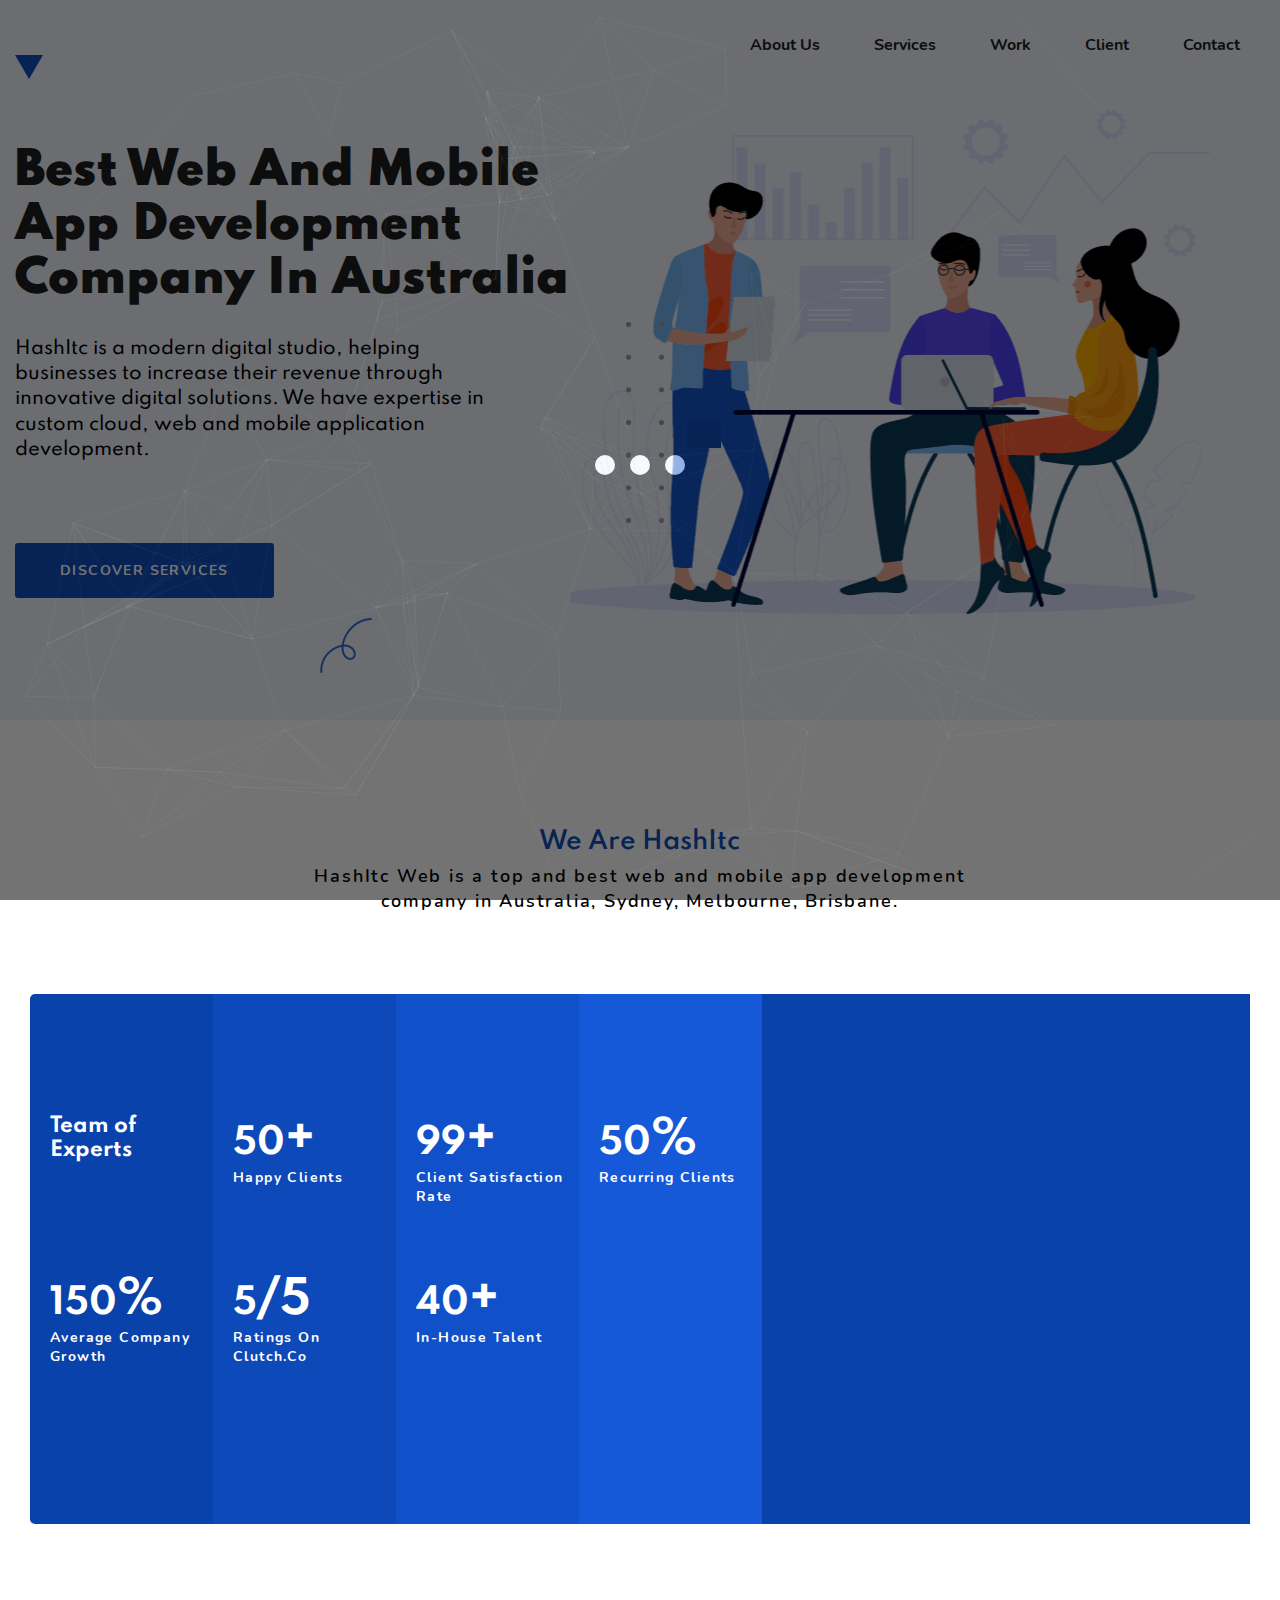
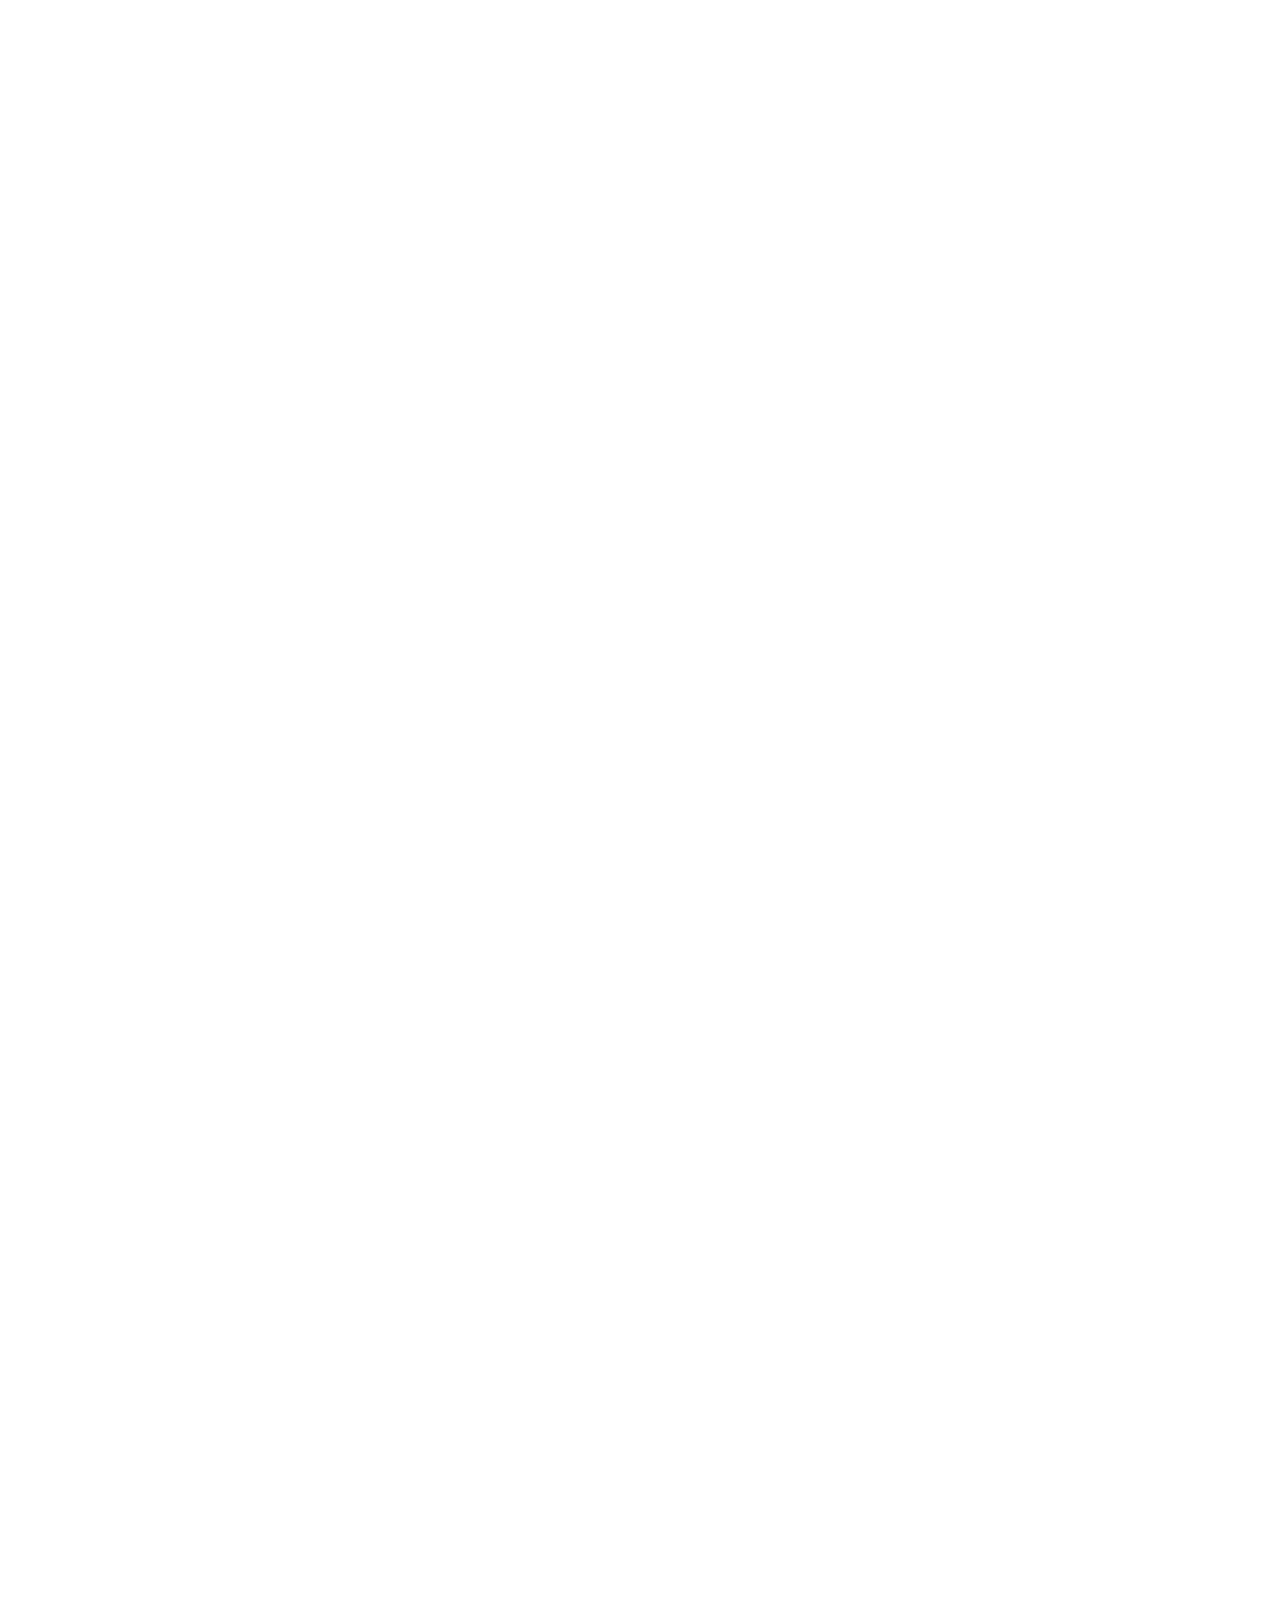
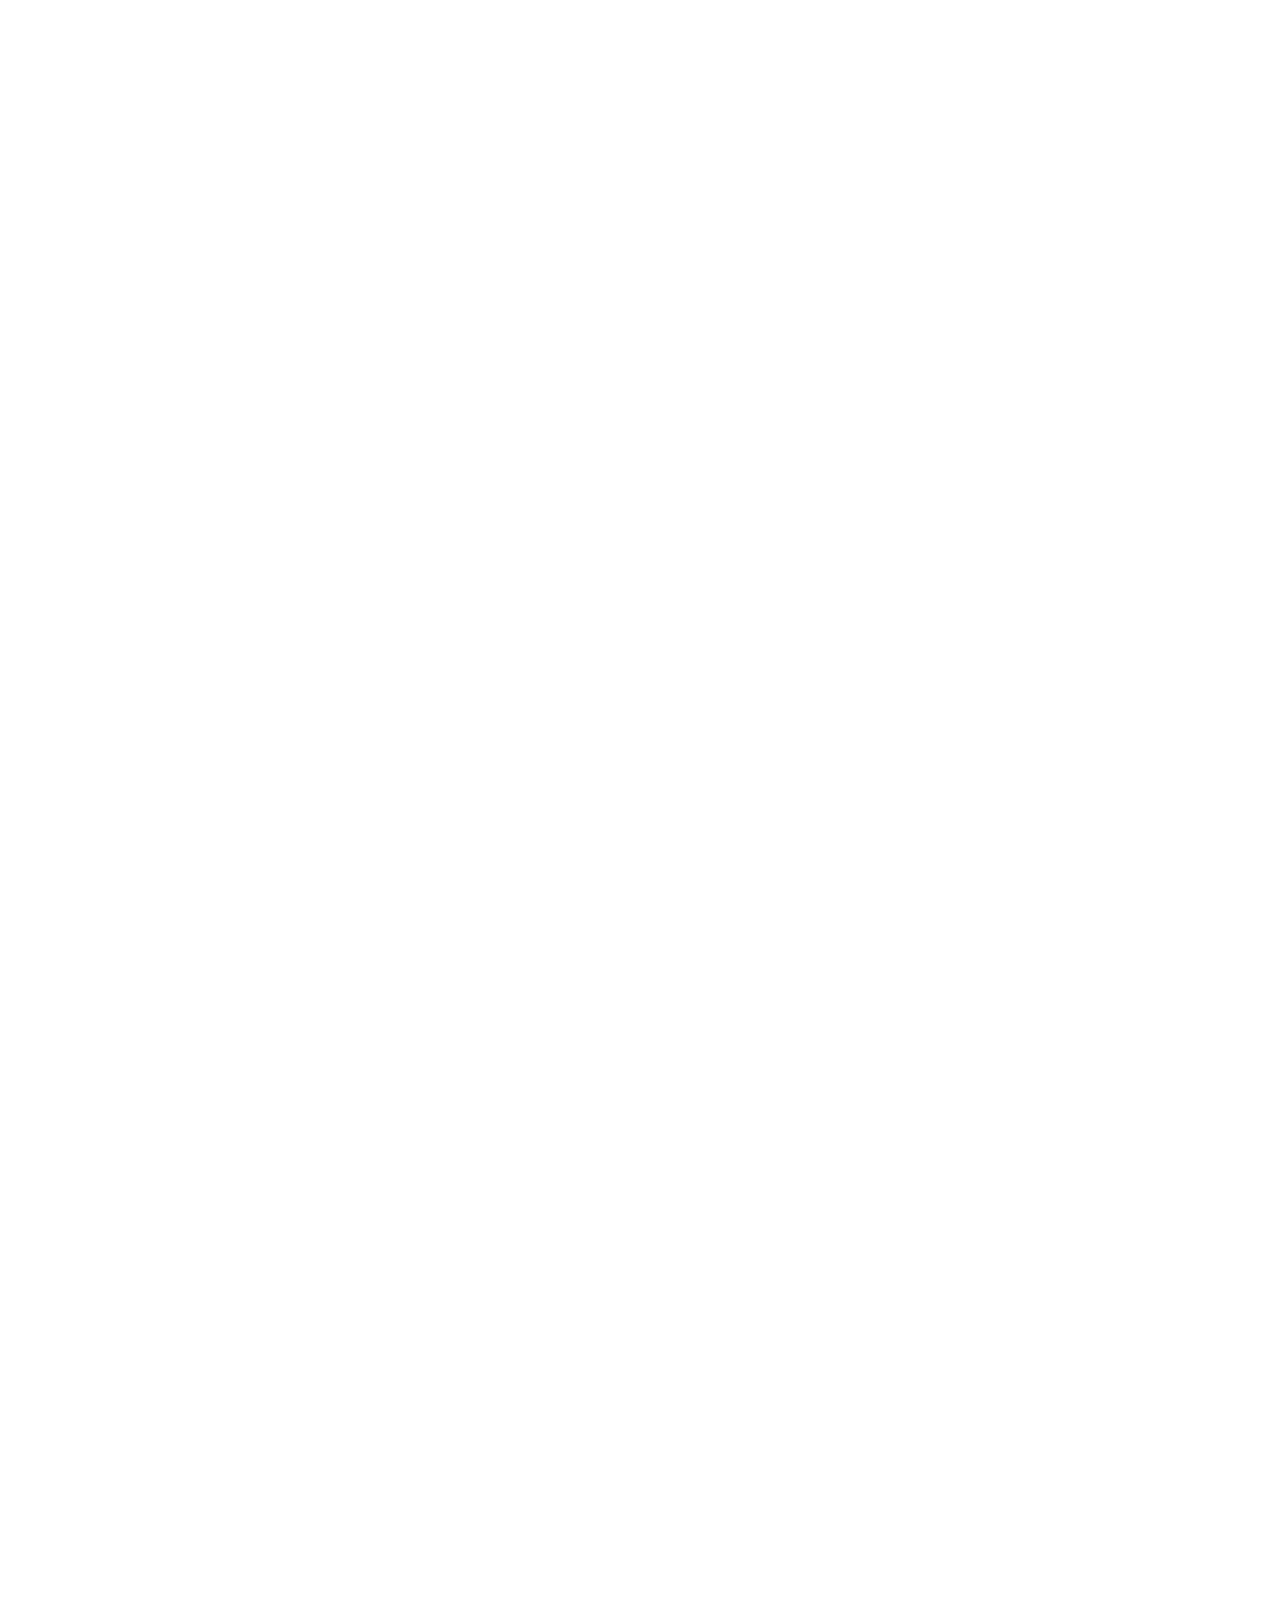
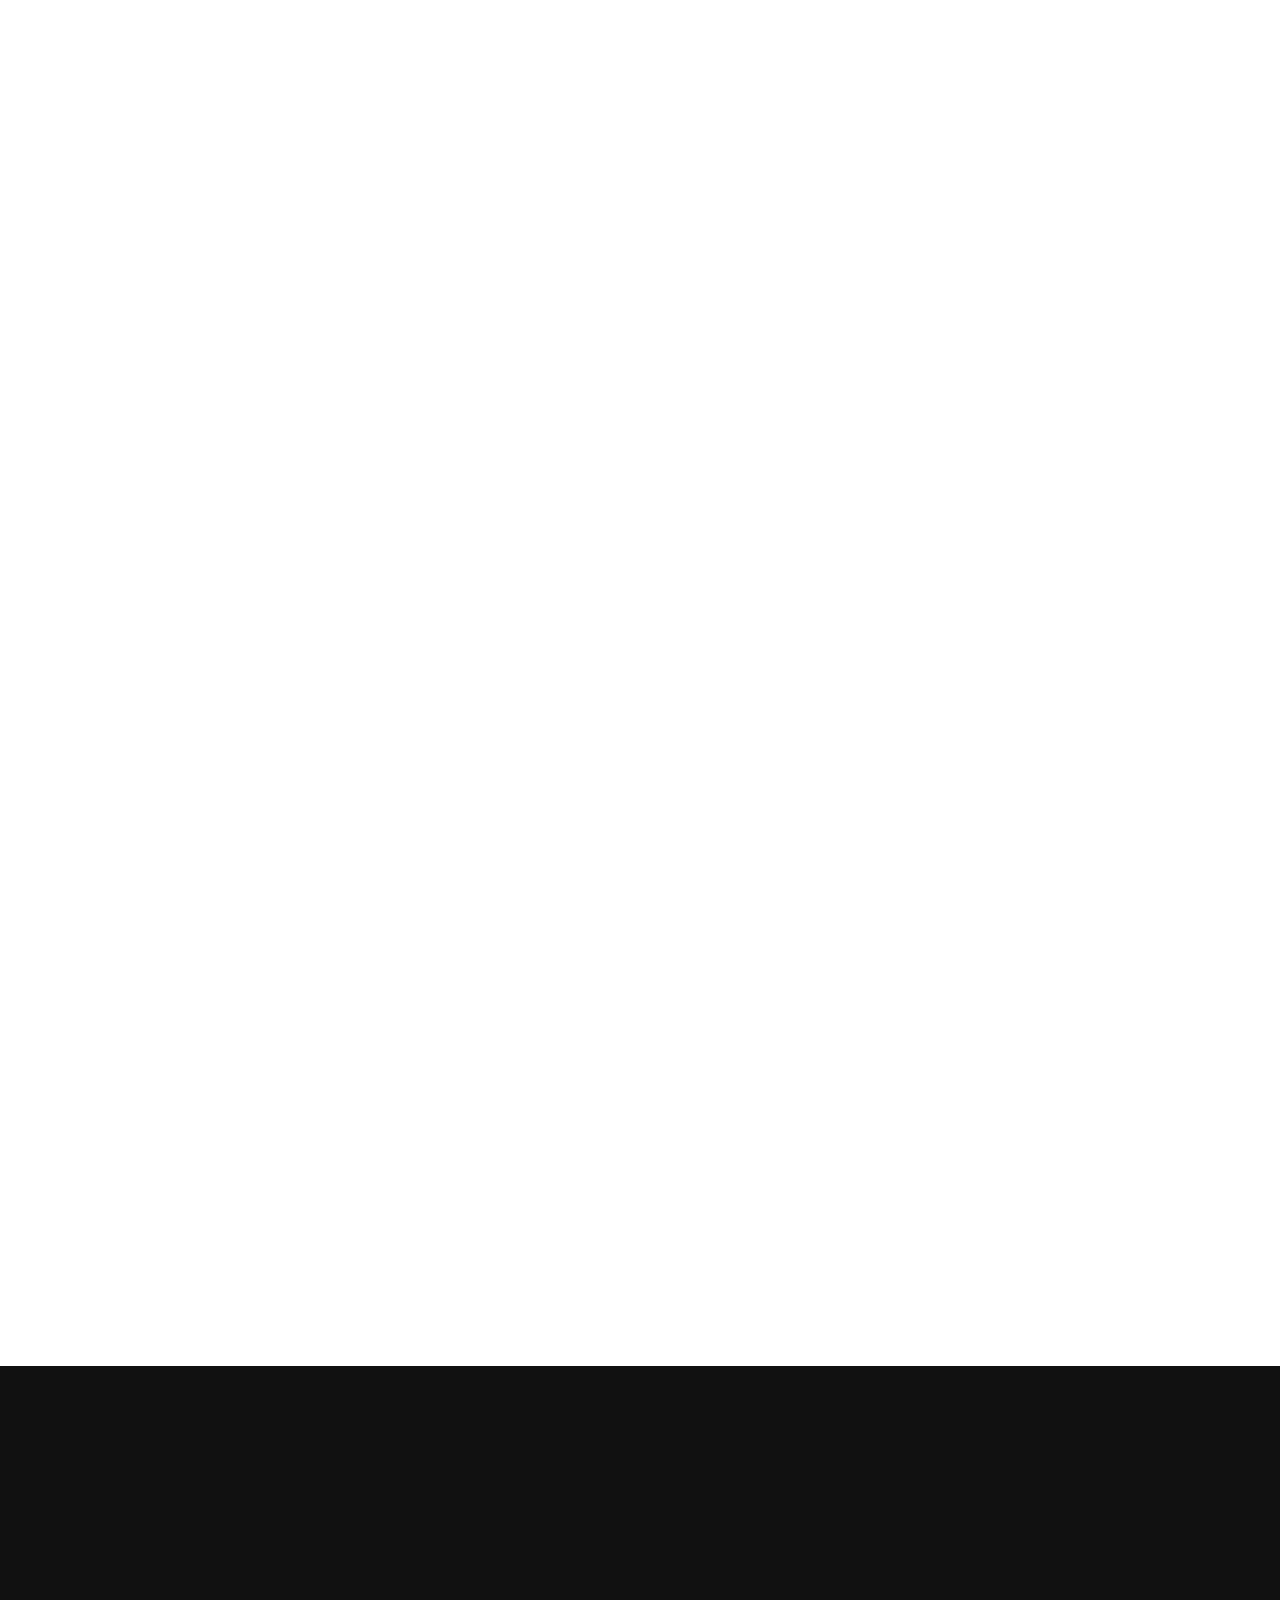
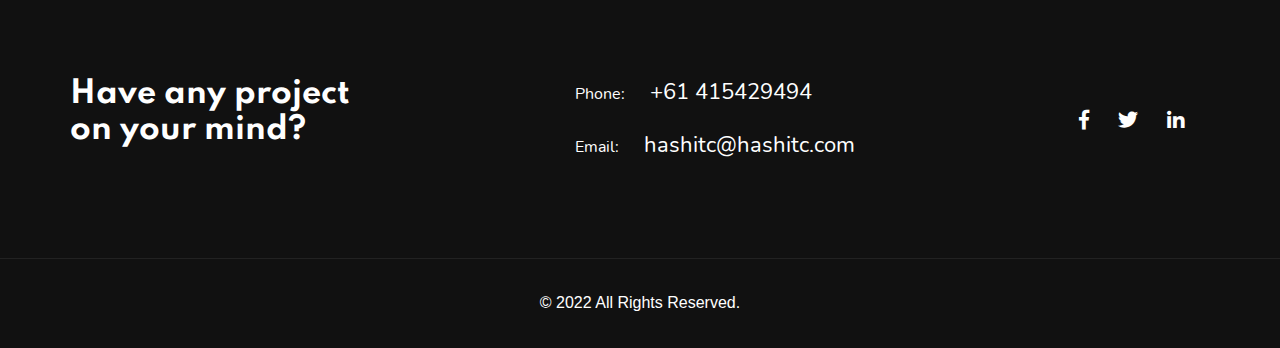
==== index.html @ 4234553f "Initial commit" ====
<!DOCTYPE html>
<html lang="en">
<head>
	<!--====== Required meta tags ======-->
	<meta charset="utf-8" />

	<!-- SEO TAGS -->
	<title>Best Web and Mobile App development company in Australia, Sydney | HashItc Web</title>
	<meta name="title" content="Best Web and Mobile App development company in Australia, Sydney | HashItc Web">
	<meta name="description" content="HashItc Web is a top and best web and mobile app development company in Australia, Sydney, Melbourne, Brisbane. We are an Award-Winning IT Company.">
	<meta name="keywords" content="HashItc Web Australia, Mobile App development company, Website Design Company, Website development company, Top IT Company">
	<meta name="robots" content="index, follow">
	<meta http-equiv="Content-Type" content="text/html; charset=utf-8">
	<meta name="language" content="English">
	<meta name="revisit-after" content="7 days">
	<meta name="author" content="HashItc Web">

	<!-- Open Graph / Facebook -->
	<meta property="og:type" content="website">
	<meta property="og:url" content="https://hashitc.com">
	<meta property="og:title" content="Best Web and Mobile App development company in Australia, Sydney | HashItc Web">
	<meta property="og:description" content="HashItc Web is a top and best web and mobile app development company in Australia, Sydney, Melbourne, Brisbane. We are an Award-Winning IT Company.">
	<meta property="og:image" content="assets/img/OG.png">

	<!-- Twitter -->
	<meta property="twitter:card" content="summary_large_image">
	<meta property="twitter:url" content="https://hashitc.com">
	<meta property="twitter:title" content="Best Web and Mobile App development company in Australia, Sydney | HashItc Web">
	<meta property="twitter:description" content="HashItc Web is a top and best web and mobile app development company in Australia, Sydney, Melbourne, Brisbane. We are an Award-Winning IT Company.">
	<meta property="twitter:image" content="assets/img/OG.png">

	<meta http-equiv="x-ua-compatible" content="ie=edge" />
	<meta name="viewport" content="width=device-width, initial-scale=1, shrink-to-fit=no" />
	<!--====== Favicon Icon ======-->
	<link rel="shortcut icon" href="assets/img/icon/favicon.ico" type="img/png" />
	<!--====== Animate Css ======-->
	<link rel="stylesheet" href="assets/css/animate.min.css">
	<!--====== Bootstrap css ======-->
	<link rel="stylesheet" href="assets/css/bootstrap.min.css" />
	<!--====== Fontawesome css ======-->
	<link rel="stylesheet" href="assets/css/font-awesome.min.css" />
	<!--====== Magnific Popup css ======-->
	<link rel="stylesheet" href="assets/css/magnific-popup.css" />
	<!--====== Owl Carousel css ======-->
	<link rel="stylesheet" href="assets/css/slick.css" />
	<!--====== Mean Menu ======-->
	<link rel="stylesheet" href="assets/css/meanmenu.min.css" />
	<!--====== Default css ======-->
	<link rel="stylesheet" href="assets/css/default.css" />
	<!--====== Fonts css ======-->
	<link rel="stylesheet" href="assets/css/fonts.css" />
	<!--====== Style css ======-->
	<link rel="stylesheet" href="assets/css/style.min.css" />
	<!--====== Custom css ======-->
	<link rel="stylesheet" href="assets/css/custom.css" />
	<meta name="google-site-verification" content="EUgVhhqijNPpJ3GLpYx6nsoYJxB0Mmkgmfs1l6WHpbk" />
	<!-- Google Tag Manager -->
	<script>(function(w,d,s,l,i){w[l]=w[l]||[];w[l].push({'gtm.start':
	new Date().getTime(),event:'gtm.js'});var f=d.getElementsByTagName(s)[0],
	j=d.createElement(s),dl=l!='dataLayer'?'&l='+l:'';j.async=true;j.src=
	'https://www.googletagmanager.com/gtm.js?id='+i+dl;f.parentNode.insertBefore(j,f);
	})(window,document,'script','dataLayer','GTM-M4C2LXP');</script>
	<!-- End Google Tag Manager -->
</head>
<body>
	<!--====== PRELOADER ======-->
		<div class="loaderOne">
			<div>
				<ul>
					<!-- <li><img src="assets/img/Logo.png" alt=""></li> -->
					<!-- <li>G</li>
					<li>R</li>
					<li>O</li>
					<li>O</li>
					<li>V</li>
					<li>Y</li> -->
					<div class="dot">
						<div class="loading">
							<span class="loading__pill"></span>
							<span class="loading__pill"></span>
							<span class="loading__pill"></span>
						</div>
					</div>
				</ul>
			</div>
			<canvas id="canvasID"></canvas>
		</div>
	<!-- Google Tag Manager (noscript) -->
	<noscript><iframe src="https://www.googletagmanager.com/ns.html?id=GTM-M4C2LXP"
	height="0" width="0" style="display:none;visibility:hidden"></iframe></noscript>
	<!-- End Google Tag Manager (noscript) -->
	<!--====== HEADER PART START ======-->
	<header class="haeder-absolute">
		<div class="container-fluid container-extra">
			<div class="row">
				<div class="col-12">
					<nav class="nav align-items-center justify-content-between">
						<div class="logo">
							<!-- <a href="#home"><img src="assets/img/HashItcApps.png" alt="Cantus"></a> -->
						</div>
						<div class="main-mneu">
							<ul>
								<li><a href="#home"></a></li>
								<li><a href="#about">About Us</a></li>
								<li><a href="#service">Services</a></li>
								<li><a href="#portfolio">Work</a></li>
								<!-- <li><a href="#team">Team</a></li> -->
								<li><a href="#Client">Client</a></li>	
								<li><a href="#contact">Contact</a></li>
							</ul>
						</div>
					</nav>
				</div>
				<div class="col-12">
					<div class="mobilemenu"></div>
				</div>
			</div>
		</div>
	</header>

	<!--====== HEADER PART END ======-->
	<!--====== BANNER SECTION START ======-->
	<section class="banner-section" id="home">
		<div class="container-fluid container-extra">
			<div class="row">
				<div class="col-lg-6 col-md-8">
					<div class="banner-text pt-30">
						<h1 class="wow slideInLeft" data-wow-delay=".4s">Best Web and Mobile App development company in Australia</h1>
						<span class="banner-promo wow slideInLeft" data-wow-delay=".3s">HashItc is a modern digital studio, helping businesses to increase their revenue through innovative digital solutions. We have expertise in custom cloud, web and mobile application development.</span>
						<a href="#service" class="banner-btn common-btn blue wow fadeInUp" data-wow-delay=".5s">Discover Services</a>
					</div>
				</div>
			</div>
		</div>
		<div class="banner-img" style="background-image: url(assets/img/Img_05.png);"></div>
	</section>
	<!--====== BANNER SECTION END ======-->

	<!--====== ABOUT SECTION START ======-->
	<section class="about-section pt-110" id="about">
		
		<div class="col-lg-8 col-md-8 offset-md-2 clearfix col-sm-12 text-center">
			<div class="section-title mb-50 wow fadeInRight" data-wow-delay=".5s">
				<h2 class="AboutTextSub blue">We are HashItc</h2>
				<p class="title-tag">HashItc Web is a top and best web and mobile app development company in Australia, Sydney, Melbourne, Brisbane.
				</p>
			</div>
		</div>

		<div class="BringDataMain">
            <div class="bringBg">
              <div class="rightBring">

                <!-- <div class="videoBring">
                    <img src="assets/img/MilestonesImg.png" alt="video" class="videosnap">
                    <a href="#" class="videoPlay">
                      <img src="assets/img/play.png" alt="play">
                    </a>
                </div> -->
			

                <div class="box-blue" data-match-height="groupName">
                  <div class="bringDetails">
                    <h4 class="counter-num" style="color: white;">Team of Experts</h4>
                  </div>

                  <div class="bringDetails">
					<h2 class="counter-num"><span class="counter">150</span>%</h2>
                    <span>Average Company Growth</span>
                  </div>
                </div>

                <div class="box-blue" style="background-color: #0D49B9;" data-match-height="groupName">
                  <div class="bringDetails">
					<h2 class="counter-num"><span class="counter">50</span>+</h2>
                    <span>Happy Clients &nbsp;&nbsp;</span>
                  </div>

                  <div class="bringDetails">
                  	<h2 class="counter-num"><span class="counter">5</span>/5</h2>
                    <span>Ratings On Clutch.Co</span>
                  </div>
                </div>

                <div class="box-blue" style="background-color: #1050C8;" data-match-height="groupName">
                  <div class="bringDetails">
					<h2 class="counter-num"><span class="counter">99</span>+</h2>
                    <span>Client Satisfaction Rate</span>
                  </div>

                  <div class="bringDetails">
					<h2 class="counter-num"><span class="counter">40</span>+</h2>
                    <span>In-House Talent</span>
                  </div>
                </div>

                <div class="box-blue" style="background-color: #1559D8;" data-match-height="groupName">
                  <div class="bringDetails">
					<h2 class="counter-num"><span class="counter">50</span>%</h2>
                    <span>Recurring Clients</span>
                  </div>

                </div>
                
              </div>
              <div class="leftBring">
                <div class="lifeHashItc">
                  <!-- <h2>We are Groovy</h2> -->
                  <!-- <p>Groovy is a modern digital studio, helping businesses to increase their revenue through innovative digital solutions. We have expertise in custom cloud, web and mobile application development.
				</p> -->
                    
                      <!-- <div class="project-explore ReadMore text-left pt-50">
						<a href="#service" class="custom-btn-white common-btn blue wow fadeInUp" data-wow-delay=".5s">What we do</a>
                      </div> -->

						<div class="about-text">
							<ul class="about-list">
								<li class="wow fadeInUp" data-wow-delay=".7s"  data-match-height-li="groupNameLi">
									<div class="list-desc">
										<h4>1. Plan the work and work the plan</h4>
										<p>Failing To Plan Is Planning To Fail. Proper Planning And Preparation Is Key To a Successful Product</p>
									</div>
								</li>
								<li class="wow fadeInUp" data-wow-delay=".9s"  data-match-height-li="groupNameLi">
									<div class="list-desc">
										<h4>3. Everything is possible</h4>
										<p>Everything Is Possible, The Impossible Just Takes Longer. Dream - Believe - Work Hard - Achieve</p>
									</div>
								</li>
		
								<li class="wow fadeInUp" data-wow-delay=".7s"  data-match-height-li="groupNameLi">
									<div class="list-desc">
										<h4>5. Pleasure Puts Perfection</h4>
										<p>Pleasure In The Job Puts Perfection In The Work, That’s Why We Do The Web.</p>
									</div>
								</li>
							</ul>
		
							<ul class="about-list">
								
								<li class="wow fadeInUp" data-wow-delay=".9s"  data-match-height-li="groupNameLi">
									<div class="list-desc">
										<h4>2. Every Project is Special</h4>
										<p>For Us, Every Project Is Special. We Give Our 100% To Every Small And Big Projects That Come To Us.</p>
									</div>
								</li>
								<li class="wow fadeInUp" data-wow-delay=".9s"  data-match-height-li="groupNameLi">
									<div class="list-desc">
										<h4>4. We work with you</h4>
										<p>We Don’t Work For You, We Work With You. Working Together Is Key To Success.</p>
									</div>
								</li>
								<li class="wow fadeInUp" data-wow-delay=".9s"  data-match-height-li="groupNameLi">
									<div class="list-desc">
										<h4>6. Keep Communicating with Clients</h4>
										<p>Projects Can’t Be Successful Without a Proper Amount Of Communication.</p>
									</div>
								</li>
							</ul>
		
						</div>
			

                </div>
			
                <div class="box-blue" style="background-color: #1E62E2;" data-match-height="groupName"></div>
                <div class="box-blue" style="background-color: #266AEC;" data-match-height="groupName"></div>
                <div class="box-blue" style="background-color: #3175F8;" data-match-height="groupName"></div>

              </div>
            </div>
          </div>
		
	</section>
	<!--====== ABOUT SECTION END ======-->

		<!--====== SERVICE SECTION START ======-->
		<section class="service-section  pt-120 pb-80" id="service">
			<div class="container">
				<div class="section-title mb-100 wow fadeInLeft text-center" data-wow-delay=".3s">
					<h2 class="AboutTextSub blue"> Our Expertise</h2>
					<p class="title-tag"> HashItc is a complete one stop IT solution that provides a wide range of services which include mobile app development,web development,e-commerce development and digital marketing.
					</p>
				</div>
	
				<!-- Services Loop -->
				<!-- <div class="row team-loop wow fadeInUp" data-wow-delay=".5s" id="ServicesSlider"> -->
					<div class="row team-loop wow fadeInUp" data-wow-delay=".5s">
						<!-- Single Service  -->
						<div class="col-lg-4 col-md-6 col-sm-6" >
							<div class="service-box" data-match-height-Ex="groupNameEx">
								<div class="icon primary-color">
									<i class="fal fa-mobile-android-alt"></i>
								</div>
								<h4>Mobile App development</h4>
								<p>There are so many ways to build mobile apps in the market and we happen to be experts in some of the best technologies to build custom, efficient, and engaging mobile applications. We use high-end, latest technologies for building attractive, user friendly, and widely accepted iOS and Android mobile applications like React Native or Flutter.</p>
								<!-- <a href="#" class="link">read more <i class="fal fa-long-arrow-right"></i></a> -->
							</div>
						</div>
						<!-- Single Service  -->
						<div class="col-lg-4 col-md-6 col-sm-6" >
							<div class="service-box" data-match-height-Ex="groupNameEx">
								<div class="icon primary-color">
									<i class="far fa-browser"></i>
								</div>
								<h4>Web Application development</h4>
								<p>We take pride in our ability to deliver the best and cost-effective custom web design and development solutions to create outstanding websites, web applications, admin panels, web-tools, etc.
								</p>
								<!-- <a href="#" class="link">read more <i class="fal fa-long-arrow-right"></i></a> -->
							</div>
						</div>
						<!-- Single Service  -->
						<div class="col-lg-4 col-md-6 col-sm-6 mx-auto">
							<div class="service-box" data-match-height-Ex="groupNameEx">
								<div class="icon primary-color">
									<i class="far fa-terminal"></i>
								</div>
								<h4>Cloud Migration Strategy and Implementation</h4>
								<p>We help businesses to leverage the full potential of the cloud technologies. Which unlocks new opportunities, makes solutions secure, reliable and highly scalable and also reduce operational costs.</p>
								<!-- <a href="#" class="link">read more <i class="fal fa-long-arrow-right"></i></a> -->
							</div>
						</div>
	
							<!-- Single Service  -->
					<div class="col-lg-4 col-md-6 col-sm-6">
						<div class="service-box" data-match-height-Ex="groupNameEx">
							<div class="icon primary-color">
								<i class="far fa-chart-network"></i>
							</div>
							<h4>CRM Implementation and Customisation</h4>
							<p>HashItc has transformed businesses and their customer journey by implementing and customising Microsoft Dynamics and Appian CRM solutions.</p>
							<!-- <a href="#" class="link">read more <i class="fal fa-long-arrow-right"></i></a> -->
						</div>
					</div>
					<!-- Single Service  -->
					<div class="col-lg-4 col-md-6 col-sm-6">
						<div class="service-box" data-match-height-Ex="groupNameEx">
							<div class="icon primary-color">
								<i class="far fa-window-maximize"></i>
							</div>
							<h4>Desktop App development</h4>
							<p>We use Electron JS that allows us to create Desktop applications with GUIs using web technologies
							</p>
							<p>We use Electron js to develop cross platform applications which are compatible with Mac, Windows, and Linux platforms.</p>
							<!-- <a href="#" class="link">read more <i class="fal fa-long-arrow-right"></i></a> -->
						</div>
					</div>
					<!-- Single Service  -->
					<div class="col-lg-4 col-md-6 col-sm-6 mx-auto">
						<div class="service-box" data-match-height-Ex="groupNameEx">
							<div class="icon primary-color">
								<i class="fas fa-code"></i>
							</div>
							<h4>Arteficial Intelligence Services</h4>
							<p>With our team experts in the Machine Learning and Data Engineering, we have helped businesses and scientific applications to create predictive solutions. </p>
							<!-- <a href="#" class="link">read more <i class="fal fa-long-arrow-right"></i></a> -->
						</div>
					</div>
						<!-- Single Service  -->
						<div class="col-lg-4 col-md-6 col-sm-6 mx-auto">
							<div class="service-box" data-match-height-Ex="groupNameEx">
								<div class="icon primary-color">
									<i class="fas fa-network-wired"></i>
								</div>
								<h4>IOT Development</h4>
								<p>Our team of IoT experts offers a wide spectrum of development services using advanced technologies to upgrade your devices into smart devices, and streamline and automate complex business processes.</p>
								<!-- <a href="#" class="link">read more <i class="fal fa-long-arrow-right"></i></a> -->
							</div>
						</div>
						<!-- Single Service  -->
						<div class="col-lg-4 col-md-6 col-sm-6 mx-auto">
							<div class="service-box mb-0" data-match-height-Ex="groupNameEx">
								<div class="icon primary-color">
									<i class="fal fa-tools"></i>
								</div>
								<h4>Maintenance services</h4>
								<p>Our professionals maintain your products to make sure that your business achieves maximum productivity and profitability. </p>
								<!-- <a href="#" class="link">read more <i class="fal fa-long-arrow-right"></i></a> -->
							</div>
						</div>
						
							<!-- Single Service  -->
					<div class="col-lg-4 col-md-6 col-sm-6 mx-auto">
						<div class="service-box mb-0" data-match-height-Ex="groupNameEx">
							<div class="icon primary-color">
								<i class="fal fa-user-tie"></i>
							</div>
							<h4>Dedicated Resource Hiring</h4>
							<p>With this module you have the power to select either one resource or create your own team for your product to work on your terms. </p>
							<!-- <a href="#" class="link">read more <i class="fal fa-long-arrow-right"></i></a> -->
						</div>
					</div>
					<!-- Single Service  -->
					<div class="col-lg-4 col-md-6 col-sm-6 mx-auto">
						<div class="service-box" data-match-height-Ex="groupNameEx">
							<div class="icon primary-color">
								<i class="fab fa-connectdevelop"></i>
							</div>
							<h4>BlockChain Development</h4>
							<p>We deliver streamlined setup of Blockchain technologies with advanced encryption features. We are looking forward to making nameless transactions easier using our custom development modules for different industrial sectors. </p>
							<!-- <a href="#" class="link">read more <i class="fal fa-long-arrow-right"></i></a> -->
						</div>
					</div>
	
						
	
						
						<!-- Single Service  -->
						<div class="col-lg-4 col-md-6 col-sm-6 mx-auto">
							<div class="service-box" data-match-height-Ex="groupNameEx">
								<div class="icon primary-color">
									<i class="fas fa-spinner"></i>
								</div>
								<h4>Page load time optimisation</h4>
								<p>Page load optimization is a strategy that is seldom ignored but actually is very crucial for SEO. We ensure that your website loads quickly for visitors because we don’t want your site to lose conversions and revenue. </p>
								<!-- <a href="#" class="link">read more <i class="fal fa-long-arrow-right"></i></a> -->
							</div>
						</div>
						

							<!-- Single Service  -->
							<div class="col-lg-4 col-md-6 col-sm-6 mx-auto">
							
							</div>
				</div>
			</div>
	
		</section>
		<!--====== SERVICE SECTION END ======-->

	<!--====== PROJECT SECTION START ======-->
	<section class="portfolio-section pt-60 pb-110" id="portfolio">
		<div class="container">
			<div class="portfolio-top mb-50">
				<div class="row">
					<div class="col-lg-12 text-center">
						<div class="section-title wow fadeInLeft" data-wow-delay=".3s">
							<h2 class="AboutTextSub blue">Selected Work</h2>
							<p class="title-tag">We are recognized for the pioneering approach of designing and delivering iconic experience and services that satisfies our clients.</p>
						</div>
					</div>
					<div class="col-lg-12 pt-30">
						<div class="portfolio-menu wow fadeInRight text-center" data-wow-delay=".3s">
							<ul>
								<li data-filter="*" class="active">All</li>
								<li data-filter=".pro-1">FilesDNA</li>
								<li data-filter=".pro-2">Fan Rating</li>
								<li data-filter=".pro-3">Tallo</li>
								<li data-filter=".pro-4">My Diabetes</li>
							</ul>
						</div>
					</div>
				</div>
			</div>
		</div>
		<div class="container-fluid container-extra">
			<div class="portfolio-boxes  wow fadeInUp" data-wow-delay=".5s">
				<div class="row grid">
					<div class="col-lg-4 grid-item col-md-6 pro-1">
						<div class="single-portfolio-box long"
							style="background-image: url(assets/img/portfolio/Bitmap.webp);">
							<div class="portfolio-action">
								<a href="assets/img/portfolio/Bitmap.webp" class="image-popup"><i
										class="far fa-search"></i></a>
								<!-- <a href="#"><i class="far fa-link"></i></a> -->
							</div>
						</div>
					</div>
					<div class="col-lg-4 grid-item col-md-6 pro-1">
						<div class="single-portfolio-box"
							style="background-image: url(assets/img/portfolio/Bitmap-2.webp);">
							<div class="portfolio-action">
								<a href="assets/img/portfolio/Bitmap-2.webp" class="image-popup"><i
										class="far fa-search"></i></a>
								<!-- <a href="#"><i class="far fa-link"></i></a> -->
							</div>
						</div>
					</div>
					<div class="col-lg-4 grid-item col-md-6 pro-2">
						<div class="single-portfolio-box"
							style="background-image: url(assets/img/portfolio/Bitmap-4.webp);">
							<div class="portfolio-action">
								<a href="assets/img/portfolio/Bitmap-4.webp" class="image-popup"><i
										class="far fa-search"></i></a>
								<!-- <a href="#"><i class="far fa-link"></i></a> -->
							</div>
						</div>
					</div>
					<div class="col-lg-4 grid-item col-md-6 pro-3">
						<div class="single-portfolio-box"
							style="background-image: url(assets/img/portfolio/Bitmap-3.webp);">
							<div class="portfolio-action">
								<a href="assets/img/portfolio/Bitmap-3.webp" class="image-popup"><i
										class="far fa-search"></i></a>
								<!-- <a href="#"><i class="far fa-link"></i></a> -->
							</div>
						</div>
					</div>
					<div class="col-lg-4 grid-item col-md-6 pro-4">
						<div class="single-portfolio-box"
							style="background-image: url(assets/img/portfolio/Bitmap-5.webp);">
							<div class="portfolio-action">
								<a href="assets/img/portfolio/Bitmap-5.webp" class="image-popup"><i
										class="far fa-search"></i></a>
								<!-- <a href="#"><i class="far fa-link"></i></a> -->
							</div>
						</div>
					</div>
				</div>
			</div>
		</div>
	</section>
	<!--====== PROJECT SECTION END ======-->

	<!--====== TEAM SECTION START ======-->
	<!-- <section class="team-section bg-color pt-100 pb-100" id="team">
		<div class="container">
			<div class="section-title text-center mb-70 wow fadeInLeft" data-wow-delay=".5s">
				<h2 class="AboutTextSub blue">Our Experts</h2>
				<p class="title-tag">When ‘I’ is replaced by ‘We’ Even ‘illness’ becomes ‘Wellness’</p>
			</div>

			<div class="row team-loop wow fadeInUp" data-wow-delay=".5s" id="teamSlider">
				<div class="col-lg-4">
					<div class="team-box">
						<div class="team-img primary-color">
							<img src="assets/img/team/01.jpeg" alt="Image">
						</div>
						<h4>Vidya J.</h4>
						<div class="team-pro">Business Partner</div>
					</div>
				</div>
				<div class="col-lg-4">
					<div class="team-box">
						<div class="team-img primary-color">
							<img src="assets/img/team/02.webp" alt="Image">
						</div>
						<h4>Krunal Panchal</h4>
						<div class="team-pro">CEO and Regional Tech Head</div>
					</div>
				</div>
				<div class="col-lg-4">
					<div class="team-box">
						<div class="team-img third-color">
							<img src="assets/img/team/03.webp" alt="Image">
						</div>
						<h4>Sagar Patel</h4>
						<div class="team-pro">CTO and Project Manager</div>
					</div>
				</div>


			</div>
		</div>
	</section> -->
	<!--====== TEAM SECTION END ======-->

	<!--====== TESTIMONIAL SECTION START ======-->
	<section class="testimonial-section pt-100 pb-20" id="Client">
		<div class="container">

			<div class="section-title text-center mb-50 wow fadeInLeft" data-wow-delay=".5s">
				<h2 class="AboutTextSub blue">Client Testimonials</h2>
				<p class="title-tag">Clients' Valuable Feedback</p>
			</div>

			<div class="row justify-content-center justify-content-lg-start">
				<div class="col-lg-12 col-md-10">
					<!-- Testimonial Author Carousel -->
				
					<div class="testimonial-slider wow fadeInLeft" data-wow-delay=".7s" id="testimonialSlide">

				<!-- Testimonial Slider 1 -->
						<div class="sliderData">
							
							<div class="single-testimonial">
								<div class="subTestimonial">
									<p>The client is very pleased with HashItc Web LLP’s services and capabilities. Their team maintains a range of expertise in various areas, from web design to mobile development. Customers can expect a knowledgeable, transparent, and truthful partner.
									</p>
									<h4 class="author">Mohammed Sahib <span class="author-pro">CEO, Borderless Security </span></h4>
								</div>
								<div class="subTestimonial">
									<p>HashItc Web LLP has been well organized, updating the client twice a week on the progress. They are always on time, meeting all of the client's schedules and needs. Moreover, they solve problems naturally, responding immediately to any question.
									</p>
									<h4 class="author">Candida Agazzi<span class="author-pro">Product Owner, Sport Innovation Company </span></h4>
								</div>
							</div>
							
						</div>
				<!-- Testimonial Slider 1 -->

						<!-- Testimonial Slider 2 -->
						<div class="sliderData">
							
							<div class="single-testimonial">
								<div class="subTestimonial">
									<p>HashItc Web LLP delivered a unique product that adheres to the client's requirements. The team facilitated a satisfactory flow of communication and scheduling. Their systematic approach in developing the product was commended by the partner.
									</p>
									<h4 class="author">Palaniappan Kannan <span class="author-pro">Founder & Director, R & R Consultant LLP </span></h4>
								</div>
								<div class="subTestimonial">
									<p>A year since HashItc Web LLP launched the database, the clients have been able to monitor the training. The system is stable and suites the school's requirements. The team demonstrates their commitment, expertise, and initiative. Above all, they're able to give effective and helpful suggestions.
									</p>
									<h4 class="author">Marc Schnetzer <span class="author-pro"> Accountable Manager, Helicopter School Association </span></h4>
								</div>
							</div>
								
						</div>
					<!-- Testimonial Slider 2 -->

								<!-- Testimonial Slider 3 -->
							<div class="sliderData">
						
							
								<div class="single-testimonial">
									<div class="subTestimonial">
										<p>The app is now ready on both the Android and iOS platforms. HashItc Web LLP communicated with the client seamlessly. They strived for excellence and they were easy-going and professional.
										</p>
										<h4 class="author">Osama Shobaky <span class="author-pro">Founder & CEO, Shaamel </span></h4>
									</div>
									<div class="subTestimonial">
										<p>The client is pleased with the final product. HashItc Web LLP managed the project well, delivering the product quickly without sacrificing quality.
										</p>
										<h4 class="author">Eduardo Sieber <span class="author-pro"> Founder, Online Psychotherapie & Coaching GmbH </span></h4>
									</div>
								</div>

							</div>
						<!-- Testimonial Slider 3 -->

						
					</div>
				</div>
			</div>
		</div>

	</section>
	<!--====== TESTIMONIAL SECTION END ======-->

	<!--====== CONTACT SECTION START ======-->
	<section class="contact-section pt-100 pb-200" id="contact">
		<div class="container">

			<div class="section-title text-center mb-70 wow fadeInLeft" data-wow-delay=".5s">
				<h2 class="AboutTextSub blue">Got an idea?</h2>
				<p class="title-tag">Let's chat and get started</p>
			</div>

			<div class="row">
				<div class="col-lg-6 wow fadeInLeft animated pt-20" data-wow-delay=".3s" style="visibility: visible;-webkit-animation-delay: .3s; -moz-animation-delay: .3s; animation-delay: .3s;">
				
					<ul class="contact-list">
						<li>
						<i class="fas fa-phone"></i>
							Call Us
						<a href="tel:+61 415429494"><span class="pt-10">+61 415429494</span> </a>
						</li>
						<li>
							<i class="fas fa-map-marker-alt"></i>
							Address
							<span class="pt-10">51 Cinderella Dr, Springwood QLD 4127</span>
						</li>
						<li>
							<i class="fas fa-envelope-open"></i>
							Business Hours
							<span class="pt-10">Monday - Friday</span>
							<span>9 AM - 5 PM</span>
						</li>
					</ul>
				</div>
				<div class="col-lg-6 wow fadeInRight animated" data-wow-delay=".3s" style="visibility: visible;-webkit-animation-delay: .3s; -moz-animation-delay: .3s; animation-delay: .3s;">
					<div class="contact-form">
						<h4 class="title mb-20">Get in touch</h4>
						<form id="contact_form" method="post" action="#">
							<div class="row">
								<div class="col-md-6">
									<input class="effect-2" type="text" placeholder="Your Name" name="full_name" id="name" required>
									<span class="focus-border"></span>
								</div>
								<div class="col-md-6">
									<input class="effect-2" type="email" placeholder="Your Email" name="email" id="email" required>
									<span class="focus-border"></span>
								</div>
								<div class="col-12 mt-30">
									<textarea class="effect-2" name="message" id="message" placeholder="Your Message" required></textarea>
									<span class="focus-border"></span>
								</div>

								<!--<div class="col-md-12 mt-20">
									<div class="form-group">
									  <input name="nda" type="checkbox" id="NDA">
									  <label for="NDA">Send me a copy of NDA</label>
									</div>
								  </div> -->
	
								  <div class="col-md-6 mt-20">
									<div class="group-input-nda">
									  <label for="">4 + 3 =</label>
									  <input type="nda" class="form-control-nda" name="captcha" placeholder="" required>
									  <span class="focus-border"></span>
									</div>
								  </div>

								<div class="col-12 mt-50">
										<div class="project-explore ReadMore text-left">
											<p class="success-msg d-none">Thanks for contacting us! We will be in touch with you shortly.</p>
											<button id="submit_btn" onclick="sendMail(); return false" class="custom-btn-blue common-btn blue wow fadeInUp animated" data-wow-delay=".5s" style="visibility: visible;-webkit-animation-delay: .5s; -moz-animation-delay: .5s; animation-delay: .5s;">Submit</button>
										</div>
								</div>
							</div>
						</form>
					</div>
				</div>
			</div>
			
		</div>
	</section>
	<!--====== CONTACT SECTION END ======-->
	<!--====== GO TO TOP PART START ======-->
	<div class="go-top-area">
		<div class="go-top-wrap">
			<div class="go-top-btn-wrap">
				<div class="go-top go-top-btn">
					<i class="fal fa-angle-double-up"></i>
					<i class="fal fa-angle-double-up"></i>
				</div>
			</div>
		</div>
	</div>
	<!--====== GO TO TOP PART ENDS ======-->
	<!--====== FOOTER START ======-->
	<footer class="pt-110">
			<!-- <div class="container">
				<div class="mapDiv">
					<div class="footer-map">
						<iframe src="https://www.google.com/maps/embed?pb=!1m14!1m8!1m3!1d14089.039113532861!2d153.3917656!3d-28.0165349!3m2!1i1024!2i768!4f13.1!3m3!1m2!1s0x0%3A0xcd9334d338c55be5!2sHashItc%20Web!5e0!3m2!1sen!2sin!4v1622618257373!5m2!1sen!2sin" width="100%" height="350" style="border:0; border-radius: 10px;" allowfullscreen="" loading="lazy"></iframe>
					</div>
				</div>
			</div> -->
		</div>

		<div class="footer-widgets pt-200">
			<div class="container container-extra">
				<div class="row">
					<div class="col-lg-12 col-md-6">
						<div class="widget contact-widget">
							<h2>Have any project <br> on your mind?</h2>
							<ul class="contact-info">
								<li><span>Phone:</span> <a href="tel:+61 415429494"> +61 415429494 </a></li>
								<li><span>Email:</span> <a href="mailto:hashitc@hashitc.com">hashitc@hashitc.com</a></li>
							</ul>
							<ul class="social-icons">
								<li><a href="https://www.facebook.com/hashitc" target="_blank"><i class="fab fa-facebook-f"></i></a></li>
								<li><a href="https://twitter.com/hashitc_au" target="_blank"><i class="fab fa-twitter"></i></a></li>
								<li><a href="https://www.linkedin.com/company/hashitc/" target="_blank"><i class="fab fa-linkedin-in"></i></a></li>
							</ul>
						</div>
					</div>
	
				</div>
			</div>
		</div>
		<div class="copyright-area">
			<div class="container container-extra">
				<div class="row align-items-center">
					<div class="col-lg-12 text-center">
						<p class="copyright-text">© 2022 All Rights Reserved. 
							<!-- <a target="_blank" href="https://groovyweb.firm.in/">Groovy Web LLP</a>  -->
						</p>
					</div>
				</div>
			</div>
		</div>
	</footer>
	<!--====== FOOTER END ======-->
	<!--====== jquery js ======-->
	<script src="assets/js/vendor/modernizr-3.6.0.min.js"></script>
	<script src="assets/js/vendor/jquery-1.12.4.min.js"></script>
	<!--====== Bootstrap js ======-->
	<script src="assets/js/bootstrap.min.js"></script>
	<script src="assets/js/popper.min.js"></script>
	<!--====== Slick js ======-->
	<script src="assets/js/slick.min.js"></script>
	<!--====== Isotope js ======-->
	<script src="assets/js/isotope.pkgd.min.js"></script>
	<!--====== Magnific Popup js ======-->
	<script src="assets/js/jquery.magnific-popup.min.js"></script>
	<!--====== counterup js ======-->
	<script src="assets/js/jquery.counterup.min.js"></script>
	<!--====== waypoints js ======-->
	<script src="assets/js/waypoints.min.js"></script>
	<!--====== Wow Js ======-->
	<script src="assets/js/wow.min.js"></script>
	<!--====== Mean Menu ======-->
	<script src="assets/js/jquery.meanmenu.min.js"></script>
	<!--====== OnePage Nav ======-->
	<script src="assets/js/onepage-nav.min.js"></script>
	<!--====== Main js ======-->
	<script src="assets/js/main.js"></script>

	<!-- Global site tag (gtag.js) - Google Analytics -->
<script async src="https://www.googletagmanager.com/gtag/js?id=G-8JSM01EN11"></script>
<script>
  window.dataLayer = window.dataLayer || [];
  function gtag(){dataLayer.push(arguments);}
  gtag('js', new Date());

  gtag('config', 'G-8JSM01EN11');

  function sendMail() {
    var link = "mailto:hashitc@hashitc.com"
             + "?cc=harinath.gorthy@hashitc.com"
             + "&subject=" + encodeURIComponent("New Lead : ") + encodeURIComponent(document.getElementById('name').value)
             + "&body=" + encodeURIComponent(document.getElementById('message').value)
    ;
    
    window.location.href = link;
}
</script>

</body>
</html>
---- assets/css/default.css ----
/* Deafult Margin & Padding */
/*-- Margin Top --*/
.mt-5 {
	margin-top: 5px;
}
.mt-10 {
	margin-top: 10px;
}
.mt-15 {
	margin-top: 15px;
}
.mt-20 {
	margin-top: 20px;
}
.mt-25 {
	margin-top: 25px;
}
.mt-30 {
	margin-top: 30px;
}
.mt-35 {
	margin-top: 35px;
}
.mt-40 {
	margin-top: 40px;
}
.mt-45 {
	margin-top: 45px;
}
.mt-50 {
	margin-top: 50px;
}
.mt-55 {
	margin-top: 55px;
}
.mt-60 {
	margin-top: 60px;
}
.mt-65 {
	margin-top: 65px;
}
.mt-70 {
	margin-top: 70px;
}
.mt-75 {
	margin-top: 75px;
}
.mt-80 {
	margin-top: 80px;
}
.mt-85 {
	margin-top: 85px;
}
.mt-90 {
	margin-top: 90px;
}
.mt-95 {
	margin-top: 95px;
}
.mt-100 {
	margin-top: 100px;
}
.mt-105 {
	margin-top: 105px;
}
.mt-110 {
	margin-top: 110px;
}
.mt-115 {
	margin-top: 115px;
}
.mt-120 {
	margin-top: 120px;
}
.mt-125 {
	margin-top: 125px;
}
.mt-130 {
	margin-top: 130px;
}
.mt-135 {
	margin-top: 135px;
}
.mt-140 {
	margin-top: 140px;
}
.mt-145 {
	margin-top: 145px;
}
.mt-150 {
	margin-top: 150px;
}
.mt-155 {
	margin-top: 155px;
}
.mt-160 {
	margin-top: 160px;
}
.mt-165 {
	margin-top: 165px;
}
.mt-170 {
	margin-top: 170px;
}
.mt-175 {
	margin-top: 175px;
}
.mt-180 {
	margin-top: 180px;
}
.mt-185 {
	margin-top: 185px;
}
.mt-190 {
	margin-top: 190px;
}
.mt-195 {
	margin-top: 195px;
}
.mt-200 {
	margin-top: 200px;
}
/*-- Margin Bottom --*/

.mb-5 {
	margin-bottom: 5px;
}
.mb-10 {
	margin-bottom: 10px;
}
.mb-15 {
	margin-bottom: 15px;
}
.mb-20 {
	margin-bottom: 20px;
}
.mb-25 {
	margin-bottom: 25px;
}
.mb-30 {
	margin-bottom: 30px;
}
.mb-35 {
	margin-bottom: 35px;
}
.mb-40 {
	margin-bottom: 40px;
}
.mb-45 {
	margin-bottom: 45px;
}
.mb-50 {
	margin-bottom: 50px;
}
.mb-55 {
	margin-bottom: 55px;
}
.mb-60 {
	margin-bottom: 60px;
}
.mb-65 {
	margin-bottom: 65px;
}
.mb-70 {
	margin-bottom: 70px;
}
.mb-75 {
	margin-bottom: 75px;
}
.mb-80 {
	margin-bottom: 80px;
}
.mb-85 {
	margin-bottom: 85px;
}
.mb-90 {
	margin-bottom: 90px;
}
.mb-95 {
	margin-bottom: 95px;
}
.mb-100 {
	margin-bottom: 100px;
}
.mb-105 {
	margin-bottom: 105px;
}
.mb-110 {
	margin-bottom: 110px;
}
.mb-115 {
	margin-bottom: 115px;
}
.mb-120 {
	margin-bottom: 120px;
}
.mb-125 {
	margin-bottom: 125px;
}
.mb-130 {
	margin-bottom: 130px;
}
.mb-135 {
	margin-bottom: 135px;
}
.mb-140 {
	margin-bottom: 140px;
}
.mb-145 {
	margin-bottom: 145px;
}
.mb-150 {
	margin-bottom: 150px;
}
.mb-155 {
	margin-bottom: 155px;
}
.mb-160 {
	margin-bottom: 160px;
}
.mb-165 {
	margin-bottom: 165px;
}
.mb-170 {
	margin-bottom: 170px;
}
.mb-175 {
	margin-bottom: 175px;
}
.mb-180 {
	margin-bottom: 180px;
}
.mb-185 {
	margin-bottom: 185px;
}
.mb-190 {
	margin-bottom: 190px;
}
.mb-195 {
	margin-bottom: 195px;
}
.mb-200 {
	margin-bottom: 200px;
}
/*-- margin left --*/
.ml-5 {
	margin-left: 5px;
}
.ml-10 {
	margin-left: 10px;
}
.ml-15 {
	margin-left: 15px;
}
.ml-20 {
	margin-left: 20px;
}
.ml-25 {
	margin-left: 25px;
}
.ml-30 {
	margin-left: 30px;
}
.ml-35 {
	margin-left: 35px;
}
.ml-40 {
	margin-left: 40px;
}
.ml-45 {
	margin-left: 45px;
}
.ml-50 {
	margin-left: 50px;
}
.ml-55 {
	margin-left: 55px;
}
.ml-60 {
	margin-left: 60px;
}
.ml-65 {
	margin-left: 65px;
}
.ml-70 {
	margin-left: 70px;
}
.ml-75 {
	margin-left: 75px;
}
.ml-80 {
	margin-left: 80px;
}
.ml-85 {
	margin-left: 85px;
}
.ml-90 {
	margin-left: 90px;
}
.ml-95 {
	margin-left: 95px;
}
.ml-100 {
	margin-left: 100px;
}
.ml-105 {
	margin-left: 105px;
}
.ml-110 {
	margin-left: 110px;
}
.ml-115 {
	margin-left: 115px;
}
.ml-120 {
	margin-left: 120px;
}
.ml-125 {
	margin-left: 125px;
}
.ml-130 {
	margin-left: 130px;
}
.ml-135 {
	margin-left: 135px;
}
.ml-140 {
	margin-left: 140px;
}
.ml-145 {
	margin-left: 145px;
}
.ml-150 {
	margin-left: 150px;
}
.ml-155 {
	margin-left: 155px;
}
.ml-160 {
	margin-left: 160px;
}
.ml-165 {
	margin-left: 165px;
}
.ml-170 {
	margin-left: 170px;
}
.ml-175 {
	margin-left: 175px;
}
.ml-180 {
	margin-left: 180px;
}
.ml-185 {
	margin-left: 185px;
}
.ml-190 {
	margin-left: 190px;
}
.ml-195 {
	margin-left: 195px;
}
.ml-200 {
	margin-left: 200px;
}
/*-- margin right --*/
.mr-5 {
	margin-right: 5px;
}
.mr-10 {
	margin-right: 10px;
}
.mr-15 {
	margin-right: 15px;
}
.mr-20 {
	margin-right: 20px;
}
.mr-25 {
	margin-right: 25px;
}
.mr-30 {
	margin-right: 30px;
}
.mr-35 {
	margin-right: 35px;
}
.mr-40 {
	margin-right: 40px;
}
.mr-45 {
	margin-right: 45px;
}
.mr-50 {
	margin-right: 50px;
}
.mr-55 {
	margin-right: 55px;
}
.mr-60 {
	margin-right: 60px;
}
.mr-65 {
	margin-right: 65px;
}
.mr-70 {
	margin-right: 70px;
}
.mr-75 {
	margin-right: 75px;
}
.mr-80 {
	margin-right: 80px;
}
.mr-85 {
	margin-right: 85px;
}
.mr-90 {
	margin-right: 90px;
}
.mr-95 {
	margin-right: 95px;
}
.mr-100 {
	margin-right: 100px;
}
.mr-105 {
	margin-right: 105px;
}
.mr-110 {
	margin-right: 110px;
}
.mr-115 {
	margin-right: 115px;
}
.mr-120 {
	margin-right: 120px;
}
.mr-125 {
	margin-right: 125px;
}
.mr-130 {
	margin-right: 130px;
}
.mr-135 {
	margin-right: 135px;
}
.mr-140 {
	margin-right: 140px;
}
.mr-145 {
	margin-right: 145px;
}
.mr-150 {
	margin-right: 150px;
}
.mr-155 {
	margin-right: 155px;
}
.mr-160 {
	margin-right: 160px;
}
.mr-165 {
	margin-right: 165px;
}
.mr-170 {
	margin-right: 170px;
}
.mr-175 {
	margin-right: 175px;
}
.mr-180 {
	margin-right: 180px;
}
.mr-185 {
	margin-right: 185px;
}
.mr-190 {
	margin-right: 190px;
}
.mr-195 {
	margin-right: 195px;
}
.mr-200 {
	margin-right: 200px;
}


/*-- Padding Top --*/

.pt-5 {
	padding-top: 5px;
}
.pt-10 {
	padding-top: 10px;
}
.pt-15 {
	padding-top: 15px;
}
.pt-20 {
	padding-top: 20px;
}
.pt-25 {
	padding-top: 25px;
}
.pt-30 {
	padding-top: 30px;
}
.pt-35 {
	padding-top: 35px;
}
.pt-40 {
	padding-top: 40px;
}
.pt-45 {
	padding-top: 45px;
}
.pt-50 {
	padding-top: 50px;
}
.pt-55 {
	padding-top: 55px;
}
.pt-60 {
	padding-top: 60px;
}
.pt-65 {
	padding-top: 65px;
}
.pt-70 {
	padding-top: 70px;
}
.pt-75 {
	padding-top: 75px;
}
.pt-80 {
	padding-top: 80px;
}
.pt-85 {
	padding-top: 85px;
}
.pt-90 {
	padding-top: 90px;
}
.pt-95 {
	padding-top: 95px;
}
.pt-100 {
	padding-top: 100px;
}
.pt-105 {
	padding-top: 105px;
}
.pt-110 {
	padding-top: 110px;
}
.pt-115 {
	padding-top: 115px;
}
.pt-120 {
	padding-top: 120px;
}
.pt-125 {
	padding-top: 125px;
}
.pt-130 {
	padding-top: 130px;
}
.pt-135 {
	padding-top: 135px;
}
.pt-140 {
	padding-top: 140px;
}
.pt-145 {
	padding-top: 145px;
}
.pt-150 {
	padding-top: 150px;
}
.pt-155 {
	padding-top: 155px;
}
.pt-160 {
	padding-top: 160px;
}
.pt-165 {
	padding-top: 165px;
}
.pt-170 {
	padding-top: 170px;
}
.pt-175 {
	padding-top: 175px;
}
.pt-180 {
	padding-top: 180px;
}
.pt-185 {
	padding-top: 185px;
}
.pt-190 {
	padding-top: 190px;
}
.pt-195 {
	padding-top: 195px;
}
.pt-200 {
	padding-top: 200px;
}
/*-- Padding Bottom --*/

.pb-5 {
	padding-bottom: 5px;
}
.pb-10 {
	padding-bottom: 10px;
}
.pb-15 {
	padding-bottom: 15px;
}
.pb-20 {
	padding-bottom: 20px;
}
.pb-25 {
	padding-bottom: 25px;
}
.pb-30 {
	padding-bottom: 30px;
}
.pb-35 {
	padding-bottom: 35px;
}
.pb-40 {
	padding-bottom: 40px;
}
.pb-45 {
	padding-bottom: 45px;
}
.pb-50 {
	padding-bottom: 50px;
}
.pb-55 {
	padding-bottom: 55px;
}
.pb-60 {
	padding-bottom: 60px;
}
.pb-65 {
	padding-bottom: 65px;
}
.pb-70 {
	padding-bottom: 70px;
}
.pb-75 {
	padding-bottom: 75px;
}
.pb-80 {
	padding-bottom: 80px;
}
.pb-85 {
	padding-bottom: 85px;
}
.pb-90 {
	padding-bottom: 90px;
}
.pb-95 {
	padding-bottom: 95px;
}
.pb-100 {
	padding-bottom: 100px;
}
.pb-105 {
	padding-bottom: 105px;
}
.pb-110 {
	padding-bottom: 110px;
}
.pb-115 {
	padding-bottom: 115px;
}
.pb-120 {
	padding-bottom: 120px;
}
.pb-125 {
	padding-bottom: 125px;
}
.pb-130 {
	padding-bottom: 130px;
}
.pb-135 {
	padding-bottom: 135px;
}
.pb-140 {
	padding-bottom: 140px;
}
.pb-145 {
	padding-bottom: 145px;
}
.pb-150 {
	padding-bottom: 150px;
}
.pb-155 {
	padding-bottom: 155px;
}
.pb-160 {
	padding-bottom: 160px;
}
.pb-165 {
	padding-bottom: 165px;
}
.pb-170 {
	padding-bottom: 170px;
}
.pb-175 {
	padding-bottom: 175px;
}
.pb-180 {
	padding-bottom: 180px;
}
.pb-185 {
	padding-bottom: 185px;
}
.pb-190 {
	padding-bottom: 190px;
}
.pb-195 {
	padding-bottom: 195px;
}
.pb-200 {
	padding-bottom: 200px;
}

/*-- Padding left --*/

.pl-0 {
	padding-left: 0px;
}
.pl-5 {
	padding-left: 5px;
}
.pl-10 {
	padding-left: 10px;
}
.pl-15 {
	padding-left: 15px;
}
.pl-20 {
	padding-left: 20px;
}
.pl-25 {
	padding-left: 25px;
}
.pl-30 {
	padding-left: 30px;
}
.pl-35 {
	padding-left: 35px;
}
.pl-40 {
	padding-left: 40px;
}
.pl-45 {
	padding-left: 45px;
}
.pl-50 {
	padding-left: 50px;
}
.pl-55 {
	padding-left: 55px;
}
.pl-60 {
	padding-left: 60px;
}
.pl-65 {
	padding-left: 65px;
}
.pl-70 {
	padding-left: 70px;
}
.pl-75 {
	padding-left: 75px;
}
.pl-80 {
	padding-left: 80px;
}
.pl-85 {
	padding-left: 85px;
}
.pl-90 {
	padding-left: 90px;
}
.pl-100 {
	padding-left: 100px;
}
.pl-105 {
	padding-left: 105px;
}
.pl-110 {
	padding-left: 110px;
}
.pl-115 {
	padding-left: 115px;
}
.pl-120 {
	padding-left: 120px;
}
.pl-125 {
	padding-left: 125px;
}
/*-- Padding right --*/

.pr-0 {
	padding-right: 0px;
}
.pr-5 {
	padding-right: 5px;
}
.pr-10 {
	padding-right: 10px;
}
.pr-15 {
	padding-right: 15px;
}
.pr-20 {
	padding-right: 20px;
}
.pr-25 {
	padding-right: 25px;
}
.pr-30 {
	padding-right: 30px;
}
.pr-35 {
	padding-right: 35px;
}
.pr-40 {
	padding-right: 40px;
}
.pr-45 {
	padding-right: 45px;
}
.pr-50 {
	padding-right: 50px;
}
.pr-55 {
	padding-right: 55px;
}
.pr-60 {
	padding-right: 60px;
}
.pr-65 {
	padding-right: 65px;
}
.pr-70 {
	padding-right: 70px;
}
.pr-75 {
	padding-right: 75px;
}
.pr-80 {
	padding-right: 80px;
}
.pr-85 {
	padding-right: 85px;
}
.pr-90 {
	padding-right: 90px;
}
.pr-95 {
	padding-right: 95px;
}
.pr-100 {
	padding-right: 100px;
}
.pr-105 {
	padding-right: 105px;
}
/* Background Color */

.gray-bg {
	background: #eff2f7;
}
.white-bg {
	background: #fff;
}
.black-bg {
	background: #222;
}
/* Color */

.white {
	color: #fff;
}
.black {
	color: #222;
}
/* black overlay */

[data-overlay] {
	position: relative;
}
[data-overlay]::before {
	background: #000 none repeat scroll 0 0;
	content: "";
	height: 100%;
	left: 0;
	position: absolute;
	top: 0;
	width: 100%;
	z-index: 1;
}
[data-overlay="3"]::before {
	opacity: 0.3;
}
[data-overlay="4"]::before {
	opacity: 0.4;
}
[data-overlay="5"]::before {
	opacity: 0.5;
}
[data-overlay="6"]::before {
	opacity: 0.6;
}
[data-overlay="7"]::before {
	opacity: 0.7;
}
[data-overlay="8"]::before {
	opacity: 0.8;
}
[data-overlay="9"]::before {
	opacity: 0.9;
}
---- assets/css/fonts.css ----
@font-face {
    font-family: 'Spartan';
    src: url('../fonts/Spartan-Black.eot');
    src: url('../fonts/Spartan-Black.eot?#iefix') format('embedded-opentype'),
        url('../fonts/Spartan-Black.woff2') format('woff2'),
        url('../fonts/Spartan-Black.woff') format('woff'),
        url('../fonts/Spartan-Black.ttf') format('truetype'),
        url('../fonts/Spartan-Black.svg#Spartan-Black') format('svg');
    font-weight: 900;
    font-style: normal;
    font-display: swap;
}

@font-face {
    font-family: 'Spartan';
    src: url('../fonts/Spartan-Thin.eot');
    src: url('../fonts/Spartan-Thin.eot?#iefix') format('embedded-opentype'),
        url('../fonts/Spartan-Thin.woff2') format('woff2'),
        url('../fonts/Spartan-Thin.woff') format('woff'),
        url('../fonts/Spartan-Thin.ttf') format('truetype'),
        url('../fonts/Spartan-Thin.svg#Spartan-Thin') format('svg');
    font-weight: 100;
    font-style: normal;
    font-display: swap;
}

@font-face {
    font-family: 'Spartan';
    src: url('../fonts/Spartan-Medium.eot');
    src: url('../fonts/Spartan-Medium.eot?#iefix') format('embedded-opentype'),
        url('../fonts/Spartan-Medium.woff2') format('woff2'),
        url('../fonts/Spartan-Medium.woff') format('woff'),
        url('../fonts/Spartan-Medium.ttf') format('truetype'),
        url('../fonts/Spartan-Medium.svg#Spartan-Medium') format('svg');
    font-weight: 500;
    font-style: normal;
    font-display: swap;
}

@font-face {
    font-family: 'Spartan';
    src: url('../fonts/Spartan-Light.eot');
    src: url('../fonts/Spartan-Light.eot?#iefix') format('embedded-opentype'),
        url('../fonts/Spartan-Light.woff2') format('woff2'),
        url('../fonts/Spartan-Light.woff') format('woff'),
        url('../fonts/Spartan-Light.ttf') format('truetype'),
        url('../fonts/Spartan-Light.svg#Spartan-Light') format('svg');
    font-weight: 300;
    font-style: normal;
    font-display: swap;
}

@font-face {
    font-family: 'Spartan';
    src: url('../fonts/Spartan-Regular.eot');
    src: url('../fonts/Spartan-Regular.eot?#iefix') format('embedded-opentype'),
        url('../fonts/Spartan-Regular.woff2') format('woff2'),
        url('../fonts/Spartan-Regular.woff') format('woff'),
        url('../fonts/Spartan-Regular.ttf') format('truetype'),
        url('../fonts/Spartan-Regular.svg#Spartan-Regular') format('svg');
    font-weight: normal;
    font-style: normal;
    font-display: swap;
}

@font-face {
    font-family: 'Spartan';
    src: url('../fonts/Spartan-ExtraBold.eot');
    src: url('../fonts/Spartan-ExtraBold.eot?#iefix') format('embedded-opentype'),
        url('../fonts/Spartan-ExtraBold.woff2') format('woff2'),
        url('../fonts/Spartan-ExtraBold.woff') format('woff'),
        url('../fonts/Spartan-ExtraBold.ttf') format('truetype'),
        url('../fonts/Spartan-ExtraBold.svg#Spartan-ExtraBold') format('svg');
    font-weight: bold;
    font-style: normal;
    font-display: swap;
}

@font-face {
    font-family: 'Spartan';
    src: url('../fonts/Spartan-Bold.eot');
    src: url('../fonts/Spartan-Bold.eot?#iefix') format('embedded-opentype'),
        url('../fonts/Spartan-Bold.woff2') format('woff2'),
        url('../fonts/Spartan-Bold.woff') format('woff'),
        url('../fonts/Spartan-Bold.ttf') format('truetype'),
        url('../fonts/Spartan-Bold.svg#Spartan-Bold') format('svg');
    font-weight: bold;
    font-style: normal;
    font-display: swap;
}

@font-face {
    font-family: 'Spartan';
    src: url('../fonts/Spartan-SemiBold.eot');
    src: url('../fonts/Spartan-SemiBold.eot?#iefix') format('embedded-opentype'),
        url('../fonts/Spartan-SemiBold.woff2') format('woff2'),
        url('../fonts/Spartan-SemiBold.woff') format('woff'),
        url('../fonts/Spartan-SemiBold.ttf') format('truetype'),
        url('../fonts/Spartan-SemiBold.svg#Spartan-SemiBold') format('svg');
    font-weight: 600;
    font-style: normal;
    font-display: swap;
}

@font-face {
    font-family: 'Spartan';
    src: url('../fonts/Spartan-ExtraLight.eot');
    src: url('../fonts/Spartan-ExtraLight.eot?#iefix') format('embedded-opentype'),
        url('../fonts/Spartan-ExtraLight.woff2') format('woff2'),
        url('../fonts/Spartan-ExtraLight.woff') format('woff'),
        url('../fonts/Spartan-ExtraLight.ttf') format('truetype'),
        url('../fonts/Spartan-ExtraLight.svg#Spartan-ExtraLight') format('svg');
    font-weight: 200;
    font-style: normal;
    font-display: swap;
}

@font-face {
    font-family: 'Nunito';
    src: url('../fonts/Nunito-LightItalic.eot');
    src: url('../fonts/Nunito-LightItalic.eot?#iefix') format('embedded-opentype'),
        url('../fonts/Nunito-LightItalic.woff2') format('woff2'),
        url('../fonts/Nunito-LightItalic.woff') format('woff'),
        url('../fonts/Nunito-LightItalic.ttf') format('truetype'),
        url('../fonts/Nunito-LightItalic.svg#Nunito-LightItalic') format('svg');
    font-weight: 300;
    font-style: italic;
    font-display: swap;
}

@font-face {
    font-family: 'Nunito';
    src: url('../fonts/Nunito-Light.eot');
    src: url('../fonts/Nunito-Light.eot?#iefix') format('embedded-opentype'),
        url('../fonts/Nunito-Light.woff2') format('woff2'),
        url('../fonts/Nunito-Light.woff') format('woff'),
        url('../fonts/Nunito-Light.ttf') format('truetype'),
        url('../fonts/Nunito-Light.svg#Nunito-Light') format('svg');
    font-weight: 300;
    font-style: normal;
    font-display: swap;
}

@font-face {
    font-family: 'Nunito';
    src: url('../fonts/Nunito-Regular.eot');
    src: url('../fonts/Nunito-Regular.eot?#iefix') format('embedded-opentype'),
        url('../fonts/Nunito-Regular.woff2') format('woff2'),
        url('../fonts/Nunito-Regular.woff') format('woff'),
        url('../fonts/Nunito-Regular.ttf') format('truetype'),
        url('../fonts/Nunito-Regular.svg#Nunito-Regular') format('svg');
    font-weight: normal;
    font-style: normal;
    font-display: swap;
}

@font-face {
    font-family: 'Nunito';
    src: url('../fonts/Nunito-SemiBoldItalic.eot');
    src: url('../fonts/Nunito-SemiBoldItalic.eot?#iefix') format('embedded-opentype'),
        url('../fonts/Nunito-SemiBoldItalic.woff2') format('woff2'),
        url('../fonts/Nunito-SemiBoldItalic.woff') format('woff'),
        url('../fonts/Nunito-SemiBoldItalic.ttf') format('truetype'),
        url('../fonts/Nunito-SemiBoldItalic.svg#Nunito-SemiBoldItalic') format('svg');
    font-weight: 600;
    font-style: italic;
    font-display: swap;
}

@font-face {
    font-family: 'Nunito';
    src: url('../fonts/Nunito-SemiBold.eot');
    src: url('../fonts/Nunito-SemiBold.eot?#iefix') format('embedded-opentype'),
        url('../fonts/Nunito-SemiBold.woff2') format('woff2'),
        url('../fonts/Nunito-SemiBold.woff') format('woff'),
        url('../fonts/Nunito-SemiBold.ttf') format('truetype'),
        url('../fonts/Nunito-SemiBold.svg#Nunito-SemiBold') format('svg');
    font-weight: 600;
    font-style: normal;
    font-display: swap;
}

@font-face {
    font-family: 'Nunito';
    src: url('../fonts/Nunito-BoldItalic.eot');
    src: url('../fonts/Nunito-BoldItalic.eot?#iefix') format('embedded-opentype'),
        url('../fonts/Nunito-BoldItalic.woff2') format('woff2'),
        url('../fonts/Nunito-BoldItalic.woff') format('woff'),
        url('../fonts/Nunito-BoldItalic.ttf') format('truetype'),
        url('../fonts/Nunito-BoldItalic.svg#Nunito-BoldItalic') format('svg');
    font-weight: bold;
    font-style: italic;
    font-display: swap;
}

@font-face {
    font-family: 'Nunito';
    src: url('../fonts/Nunito-BlackItalic.eot');
    src: url('../fonts/Nunito-BlackItalic.eot?#iefix') format('embedded-opentype'),
        url('../fonts/Nunito-BlackItalic.woff2') format('woff2'),
        url('../fonts/Nunito-BlackItalic.woff') format('woff'),
        url('../fonts/Nunito-BlackItalic.ttf') format('truetype'),
        url('../fonts/Nunito-BlackItalic.svg#Nunito-BlackItalic') format('svg');
    font-weight: 900;
    font-style: italic;
    font-display: swap;
}

@font-face {
    font-family: 'Nunito';
    src: url('../fonts/Nunito-Black.eot');
    src: url('../fonts/Nunito-Black.eot?#iefix') format('embedded-opentype'),
        url('../fonts/Nunito-Black.woff2') format('woff2'),
        url('../fonts/Nunito-Black.woff') format('woff'),
        url('../fonts/Nunito-Black.ttf') format('truetype'),
        url('../fonts/Nunito-Black.svg#Nunito-Black') format('svg');
    font-weight: 900;
    font-style: normal;
    font-display: swap;
}

@font-face {
    font-family: 'Nunito';
    src: url('../fonts/Nunito-ExtraBoldItalic.eot');
    src: url('../fonts/Nunito-ExtraBoldItalic.eot?#iefix') format('embedded-opentype'),
        url('../fonts/Nunito-ExtraBoldItalic.woff2') format('woff2'),
        url('../fonts/Nunito-ExtraBoldItalic.woff') format('woff'),
        url('../fonts/Nunito-ExtraBoldItalic.ttf') format('truetype'),
        url('../fonts/Nunito-ExtraBoldItalic.svg#Nunito-ExtraBoldItalic') format('svg');
    font-weight: bold;
    font-style: italic;
    font-display: swap;
}

@font-face {
    font-family: 'Nunito';
    src: url('../fonts/Nunito-ExtraLight.eot');
    src: url('../fonts/Nunito-ExtraLight.eot?#iefix') format('embedded-opentype'),
        url('../fonts/Nunito-ExtraLight.woff2') format('woff2'),
        url('../fonts/Nunito-ExtraLight.woff') format('woff'),
        url('../fonts/Nunito-ExtraLight.ttf') format('truetype'),
        url('../fonts/Nunito-ExtraLight.svg#Nunito-ExtraLight') format('svg');
    font-weight: 200;
    font-style: normal;
    font-display: swap;
}

@font-face {
    font-family: 'Nunito';
    src: url('../fonts/Nunito-ExtraBold.eot');
    src: url('../fonts/Nunito-ExtraBold.eot?#iefix') format('embedded-opentype'),
        url('../fonts/Nunito-ExtraBold.woff2') format('woff2'),
        url('../fonts/Nunito-ExtraBold.woff') format('woff'),
        url('../fonts/Nunito-ExtraBold.ttf') format('truetype'),
        url('../fonts/Nunito-ExtraBold.svg#Nunito-ExtraBold') format('svg');
    font-weight: bold;
    font-style: normal;
    font-display: swap;
}

@font-face {
    font-family: 'Nunito';
    src: url('../fonts/Nunito-Bold.eot');
    src: url('../fonts/Nunito-Bold.eot?#iefix') format('embedded-opentype'),
        url('../fonts/Nunito-Bold.woff2') format('woff2'),
        url('../fonts/Nunito-Bold.woff') format('woff'),
        url('../fonts/Nunito-Bold.ttf') format('truetype'),
        url('../fonts/Nunito-Bold.svg#Nunito-Bold') format('svg');
    font-weight: bold;
    font-style: normal;
    font-display: swap;
}

@font-face {
    font-family: 'Nunito';
    src: url('../fonts/Nunito-Italic.eot');
    src: url('../fonts/Nunito-Italic.eot?#iefix') format('embedded-opentype'),
        url('../fonts/Nunito-Italic.woff2') format('woff2'),
        url('../fonts/Nunito-Italic.woff') format('woff'),
        url('../fonts/Nunito-Italic.ttf') format('truetype'),
        url('../fonts/Nunito-Italic.svg#Nunito-Italic') format('svg');
    font-weight: normal;
    font-style: italic;
    font-display: swap;
}

@font-face {
    font-family: 'Nunito';
    src: url('../fonts/Nunito-ExtraLightItalic.eot');
    src: url('../fonts/Nunito-ExtraLightItalic.eot?#iefix') format('embedded-opentype'),
        url('../fonts/Nunito-ExtraLightItalic.woff2') format('woff2'),
        url('../fonts/Nunito-ExtraLightItalic.woff') format('woff'),
        url('../fonts/Nunito-ExtraLightItalic.ttf') format('truetype'),
        url('../fonts/Nunito-ExtraLightItalic.svg#Nunito-ExtraLightItalic') format('svg');
    font-weight: 200;
    font-style: italic;
    font-display: swap;
}


@font-face {
    font-family: 'icomoon';
    src:  url('../fonts/icomoon.eot?d8h5s6');
    src:  url('../fonts/icomoon.eot?d8h5s6#iefix') format('embedded-opentype'),
      url('../fonts/icomoon.ttf?d8h5s6') format('truetype'),
      url('../fonts/icomoon.woff?d8h5s6') format('woff'),
      url('../fonts/icomoon.svg?d8h5s6#icomoon') format('svg');
    font-weight: normal;
    font-style: normal;
    font-display: block;
  }
  
  [class^="icon-"], [class*=" icon-"] {
    /* use !important to prevent issues with browser extensions that change fonts */
    font-family: 'icomoon' !important;
    speak: never;
    font-style: normal;
    font-weight: normal;
    font-variant: normal;
    text-transform: none;
    line-height: 1;
  
    /* Better Font Rendering =========== */
    -webkit-font-smoothing: antialiased;
    -moz-osx-font-smoothing: grayscale;
  }
  
  .icon-sunny-day:before {
    content: "\22a6";
  }
  .icon-physics:before {
    content: "\2b09";
  }
  .icon-tower-bridge:before {
    content: "\2b6c";
  }
  .icon-agile:before {
    content: "\2b20";
  }
  .icon-android-outline:before {
    content: "\2b21";
  }
  .icon-building:before {
    content: "\2b39";
  }
  .icon-download:before {
    content: "\2b77";
  }
  .icon-right:before {
    content: "\2b99";
  }
  .icon-right1:before {
    content: "\2b9c";
  }
  .icon-top:before {
    content: "\2b87";
  }
  .icon-email1:before {
    content: "\2b88";
  }
  .icon-experience:before {
    content: "\2b25";
  }
  .icon-gate-of-india:before {
    content: "\2ba2";
  }
  .icon-graphic-design:before {
    content: "\2b91";
  }
  .icon-instagram:before {
    content: "\2bb0";
  }
  .icon-moon:before {
    content: "\2bbe";
  }
  .icon-moon-fill:before {
    content: "\2b70";
  }
  .icon-networking:before {
    content: "\2b56";
  }
  .icon-page-speed:before {
    content: "\2bbf";
  }
  .icon-phone-call:before {
    content: "\2b94";
  }
  .icon-physics1:before {
    content: "\2bb3";
  }
  .icon-quotation:before {
    content: "\2bb6";
  }
  .icon-quotation-bottom:before {
    content: "\2bb9";
  }
  .icon-science:before {
    content: "\2bce";
  }
  .icon-skype-outline:before {
    content: "\2b86";
  }
  .icon-android-logo:before {
    content: "\2200";
  }
  .icon-apple-logo-1:before {
    content: "\2201";
  }
  .icon-fluttere69eaaa3:before {
    content: "\2202";
  }
  .icon-yii-seeklogocom:before {
    content: "\2204";
  }
  .icon-Agile-Development:before {
    content: "\2205";
  }
  .icon-b2b:before {
    content: "\2206";
  }
  .icon-b2c:before {
    content: "\2207";
  }
  .icon-backend:before {
    content: "\2208";
  }
  .icon-Block-Chain-Development .path1:before {
    content: "\2209";
    color: rgb(255, 255, 255);
  }
  .icon-Block-Chain-Development .path2:before {
    content: "\220a";
    margin-left: -1em;
    color: rgb(0, 0, 0);
  }
  .icon-Block-Chain-Development .path3:before {
    content: "\220b";
    margin-left: -1em;
    color: rgb(0, 0, 0);
  }
  .icon-Block-Chain-Development .path4:before {
    content: "\220c";
    margin-left: -1em;
    color: rgb(0, 0, 0);
  }
  .icon-chat:before {
    content: "\220d";
  }
  .icon-cms:before {
    content: "\220e";
  }
  .icon-contact:before {
    content: "\220f";
  }
  .icon-Dedicated-Resource-Hiring .path1:before {
    content: "\2210";
    color: rgb(255, 255, 255);
  }
  .icon-Dedicated-Resource-Hiring .path2:before {
    content: "\2212";
    margin-left: -1em;
    color: rgb(0, 0, 0);
  }
  .icon-Dedicated-Resource-Hiring .path3:before {
    content: "\2213";
    margin-left: -1em;
    color: rgb(0, 0, 0);
  }
  .icon-Dedicated-Resource-Hiring .path4:before {
    content: "\2214";
    margin-left: -1em;
    color: rgb(0, 0, 0);
  }
  .icon-Dedicated-Resource-Hiring .path5:before {
    content: "\2215";
    margin-left: -1em;
    color: rgb(0, 0, 0);
  }
  .icon-Dedicated-Resource-Hiring .path6:before {
    content: "\2216";
    margin-left: -1em;
    color: rgb(0, 0, 0);
  }
  .icon-Dedicated-Resource-Hiring .path7:before {
    content: "\2217";
    margin-left: -1em;
    color: rgb(0, 0, 0);
  }
  .icon-Dedicated-Resource-Hiring .path8:before {
    content: "\2218";
    margin-left: -1em;
    color: rgb(0, 0, 0);
  }
  .icon-Dedicated-Resource-Hiring .path9:before {
    content: "\2219";
    margin-left: -1em;
    color: rgb(0, 0, 0);
  }
  .icon-Dedicated-Resource-Hiring .path10:before {
    content: "\221a";
    margin-left: -1em;
    color: rgb(0, 0, 0);
  }
  .icon-Dedicated-Resource-Hiring .path11:before {
    content: "\221b";
    margin-left: -1em;
    color: rgb(0, 0, 0);
  }
  .icon-deliver:before {
    content: "\2211";
  }
  .icon-design:before {
    content: "\221c";
  }
  .icon-Desktop-App-Development .path1:before {
    content: "\221d";
    color: rgb(255, 255, 255);
  }
  .icon-Desktop-App-Development .path2:before {
    content: "\221e";
    margin-left: -1em;
    color: rgb(0, 0, 0);
  }
  .icon-Desktop-App-Development .path3:before {
    content: "\221f";
    margin-left: -1em;
    color: rgb(0, 0, 0);
  }
  .icon-Desktop-App-Development .path4:before {
    content: "\2220";
    margin-left: -1em;
    color: rgb(0, 0, 0);
  }
  .icon-Desktop-App-Development .path5:before {
    content: "\2221";
    margin-left: -1em;
    color: rgb(0, 0, 0);
  }
  .icon-Desktop-App-Development .path6:before {
    content: "\2222";
    margin-left: -1em;
    color: rgb(0, 0, 0);
  }
  .icon-Desktop-App-Development .path7:before {
    content: "\2223";
    margin-left: -1em;
    color: rgb(0, 0, 0);
  }
  .icon-Desktop-App-Development .path8:before {
    content: "\2224";
    margin-left: -1em;
    color: rgb(0, 0, 0);
  }
  .icon-email:before {
    content: "\2225";
  }
  .icon-enterprice:before {
    content: "\2226";
  }
  .icon-facebook:before {
    content: "\2227";
  }
  .icon-frontend:before {
    content: "\2228";
  }
  .icon-information:before {
    content: "\2229";
  }
  .icon-IOT-Development .path1:before {
    content: "\222d";
    color: rgb(255, 255, 255);
  }
  .icon-IOT-Development .path2:before {
    content: "\222e";
    margin-left: -1em;
    color: rgb(0, 0, 0);
  }
  .icon-IOT-Development .path3:before {
    content: "\222f";
    margin-left: -1em;
    color: rgb(0, 0, 0);
  }
  .icon-IOT-Development .path4:before {
    content: "\2230";
    margin-left: -1em;
    color: rgb(0, 0, 0);
  }
  .icon-IOT-Development .path5:before {
    content: "\2231";
    margin-left: -1em;
    color: rgb(0, 0, 0);
  }
  .icon-IOT-Development .path6:before {
    content: "\2232";
    margin-left: -1em;
    color: rgb(0, 0, 0);
  }
  .icon-IP-Protection:before {
    content: "\222c";
  }
  .icon-linkedin:before {
    content: "\2233";
  }
  .icon-Mainrainance:before {
    content: "\2234";
  }
  .icon-Maintenance-Services:before {
    content: "\2236";
  }
  .icon-Mobile-App-Development .path1:before {
    content: "\2237";
    color: rgb(255, 255, 255);
  }
  .icon-Mobile-App-Development .path2:before {
    content: "\2239";
    margin-left: -1em;
    color: rgb(0, 0, 0);
  }
  .icon-Mobile-App-Development .path3:before {
    content: "\223a";
    margin-left: -1em;
    color: rgb(0, 0, 0);
  }
  .icon-Mobile-App-Development .path4:before {
    content: "\223b";
    margin-left: -1em;
    color: rgb(0, 0, 0);
  }
  .icon-Mobile-App-Development .path5:before {
    content: "\223c";
    margin-left: -1em;
    color: rgb(0, 0, 0);
  }
  .icon-Mobile-App-Development .path6:before {
    content: "\223d";
    margin-left: -1em;
    color: rgb(0, 0, 0);
  }
  .icon-Mobile-App-Development .path7:before {
    content: "\223e";
    margin-left: -1em;
    color: rgb(0, 0, 0);
  }
  .icon-mobile:before {
    content: "\2238";
  }
  .icon-MVP-Development .path1:before {
    content: "\223f";
    color: rgb(255, 255, 255);
  }
  .icon-MVP-Development .path2:before {
    content: "\2240";
    margin-left: -1em;
    color: rgb(0, 0, 0);
  }
  .icon-MVP-Development .path3:before {
    content: "\2241";
    margin-left: -1em;
    color: rgb(0, 0, 0);
  }
  .icon-MVP-Development .path4:before {
    content: "\2242";
    margin-left: -1em;
    color: rgb(0, 0, 0);
  }
  .icon-MVP-Development .path5:before {
    content: "\2243";
    margin-left: -1em;
    color: rgb(0, 0, 0);
  }
  .icon-MVP-Development .path6:before {
    content: "\2244";
    margin-left: -1em;
    color: rgb(0, 0, 0);
  }
  .icon-MVP-Development .path7:before {
    content: "\2245";
    margin-left: -1em;
    color: rgb(255, 255, 255);
  }
  .icon-MVP-Development .path8:before {
    content: "\2246";
    margin-left: -1em;
    color: rgb(255, 255, 255);
  }
  .icon-MVP-Development .path9:before {
    content: "\2247";
    margin-left: -1em;
    color: rgb(255, 255, 255);
  }
  .icon-MVP-Development .path10:before {
    content: "\2248";
    margin-left: -1em;
    color: rgb(0, 0, 0);
  }
  .icon-MVP-Development .path11:before {
    content: "\2249";
    margin-left: -1em;
    color: rgb(0, 0, 0);
  }
  .icon-MVP-Development .path12:before {
    content: "\224a";
    margin-left: -1em;
    color: rgb(0, 0, 0);
  }
  .icon-MVP-Development .path13:before {
    content: "\224b";
    margin-left: -1em;
    color: rgb(0, 0, 0);
  }
  .icon-MVP-Development .path14:before {
    content: "\224c";
    margin-left: -1em;
    color: rgb(0, 0, 0);
  }
  .icon-MVP-Development .path15:before {
    content: "\224d";
    margin-left: -1em;
    color: rgb(0, 0, 0);
  }
  .icon-MVP-Development .path16:before {
    content: "\224e";
    margin-left: -1em;
    color: rgb(0, 0, 0);
  }
  .icon-MVP-Development .path17:before {
    content: "\224f";
    margin-left: -1em;
    color: rgb(0, 0, 0);
  }
  .icon-MVP-Development .path18:before {
    content: "\2250";
    margin-left: -1em;
    color: rgb(0, 0, 0);
  }
  .icon-MVP-Development .path19:before {
    content: "\2251";
    margin-left: -1em;
    color: rgb(0, 0, 0);
  }
  .icon-MVP-Development .path20:before {
    content: "\2252";
    margin-left: -1em;
    color: rgb(0, 0, 0);
  }
  .icon-next:before {
    content: "\2253";
  }
  .icon-Pre:before {
    content: "\e919";
  }
  .icon-paperclip:before {
    content: "\2254";
  }
  .icon-profits:before {
    content: "\2255";
  }
  .icon-prototype:before {
    content: "\2268";
  }
  .icon-QA--Incremental:before {
    content: "\2257";
  }
  .icon-rating:before {
    content: "\2258";
  }
  .icon-right-arrow:before {
    content: "\2259";
  }
  .icon-SAAS-Development .path1:before {
    content: "\225b";
    color: rgb(255, 255, 255);
  }
  .icon-SAAS-Development .path2:before {
    content: "\225c";
    margin-left: -1em;
    color: rgb(0, 0, 0);
  }
  .icon-SAAS-Development .path3:before {
    content: "\225d";
    margin-left: -1em;
    color: rgb(0, 0, 0);
  }
  .icon-search:before {
    content: "\227c";
  }
  .icon-solution:before {
    content: "\2280";
  }
  .icon-success:before {
    content: "\22b6";
  }
  .icon-support:before {
    content: "\22ca";
  }
  .icon-university:before {
    content: "\2296";
  }
  .icon-Web-Application-Development .path1:before {
    content: "\229a";
    color: rgb(255, 255, 255);
  }
  .icon-Web-Application-Development .path2:before {
    content: "\229b";
    margin-left: -1em;
    color: rgb(0, 0, 0);
  }
  .icon-Web-Application-Development .path3:before {
    content: "\229c";
    margin-left: -1em;
    color: rgb(0, 0, 0);
  }
  .icon-Web-Application-Development .path4:before {
    content: "\229d";
    margin-left: -1em;
    color: rgb(0, 0, 0);
  }
  .icon-Web-Application-Development .path5:before {
    content: "\229e";
    margin-left: -1em;
    color: rgb(0, 0, 0);
  }
  .icon-Web-Application-Development .path6:before {
    content: "\229f";
    margin-left: -1em;
    color: rgb(0, 0, 0);
  }
  .icon-Web-Application-Development .path7:before {
    content: "\22a0";
    margin-left: -1em;
    color: rgb(0, 0, 0);
  }
  .icon-Web-Application-Development .path8:before {
    content: "\22a1";
    margin-left: -1em;
    color: rgb(0, 0, 0);
  }
  .icon-Web-Application-Development .path9:before {
    content: "\22a2";
    margin-left: -1em;
    color: rgb(0, 0, 0);
  }
  .icon-Web-Application-Development .path10:before {
    content: "\22a3";
    margin-left: -1em;
    color: rgb(0, 0, 0);
  }
  .icon-Web-Application-Development .path11:before {
    content: "\22a4";
    margin-left: -1em;
    color: rgb(0, 0, 0);
  }
  .icon-Web-Application-Development .path12:before {
    content: "\22a5";
    margin-left: -1em;
    color: rgb(0, 0, 0);
  }
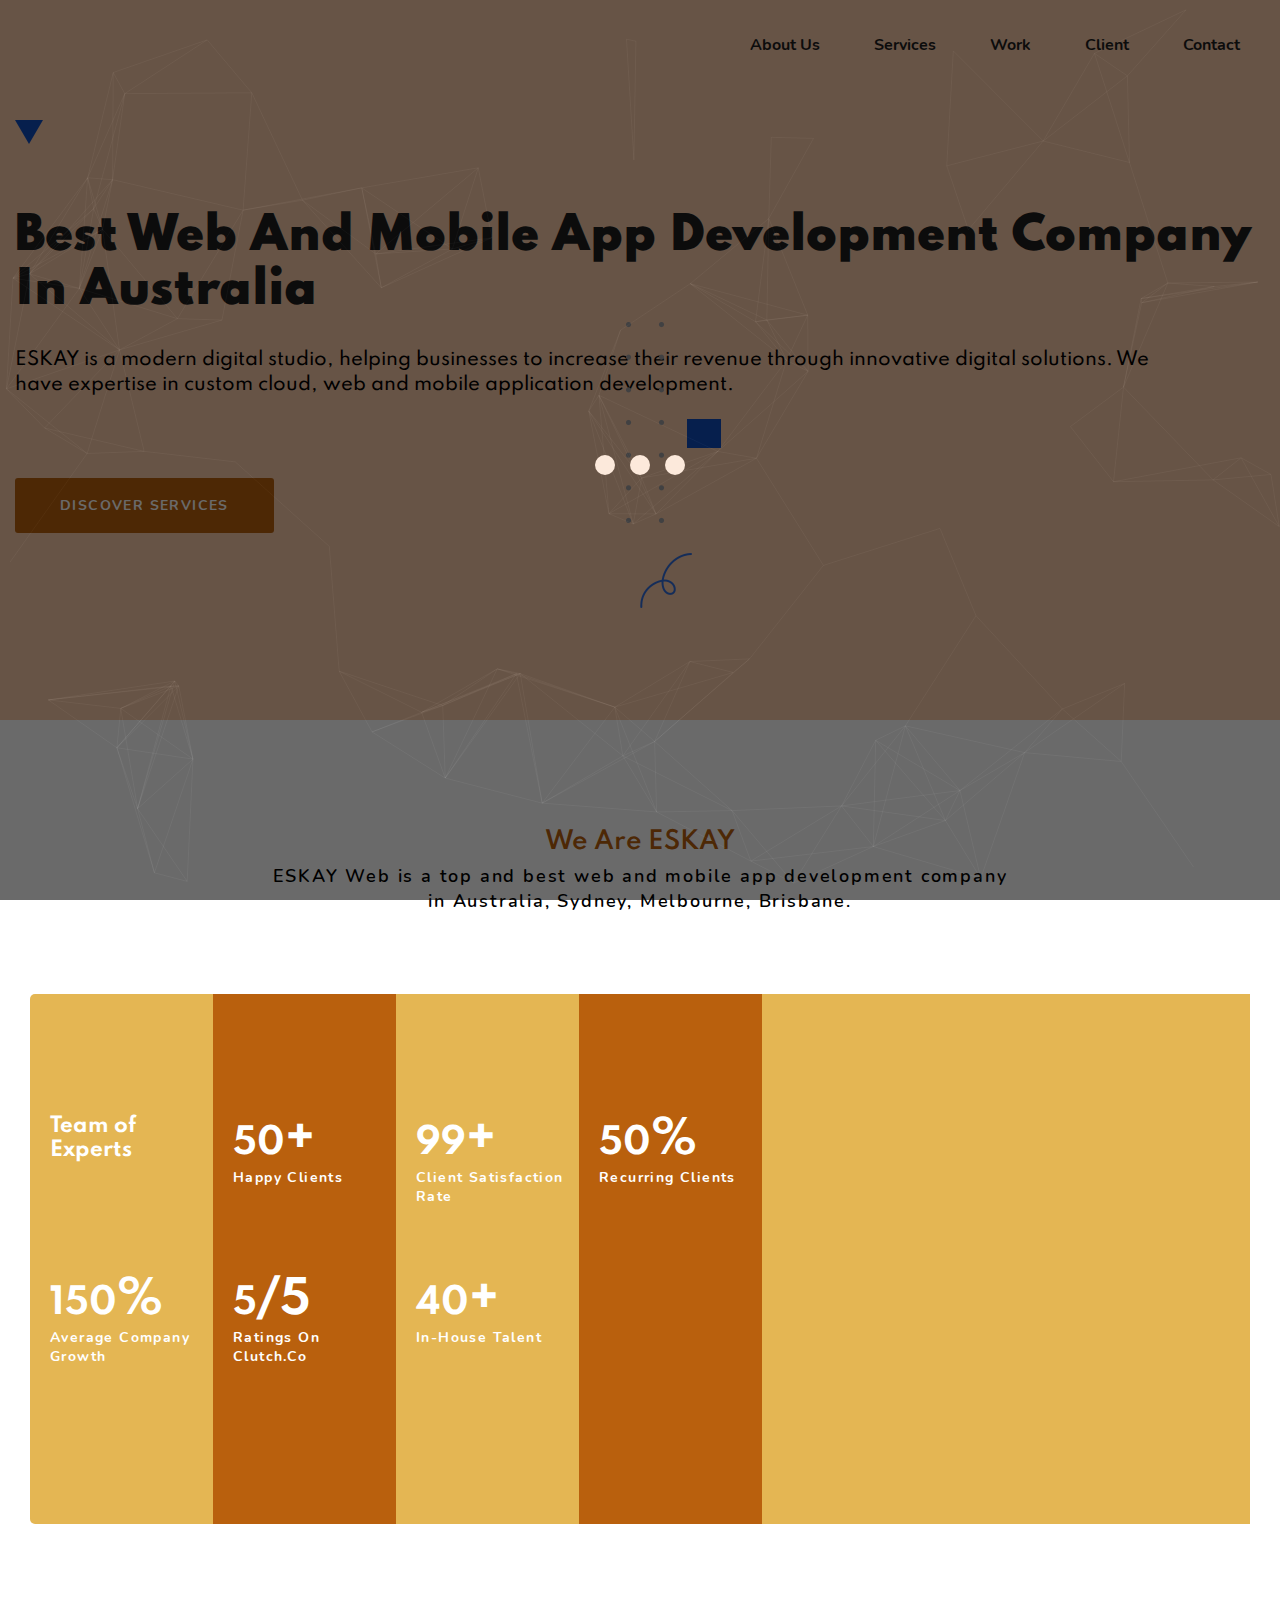
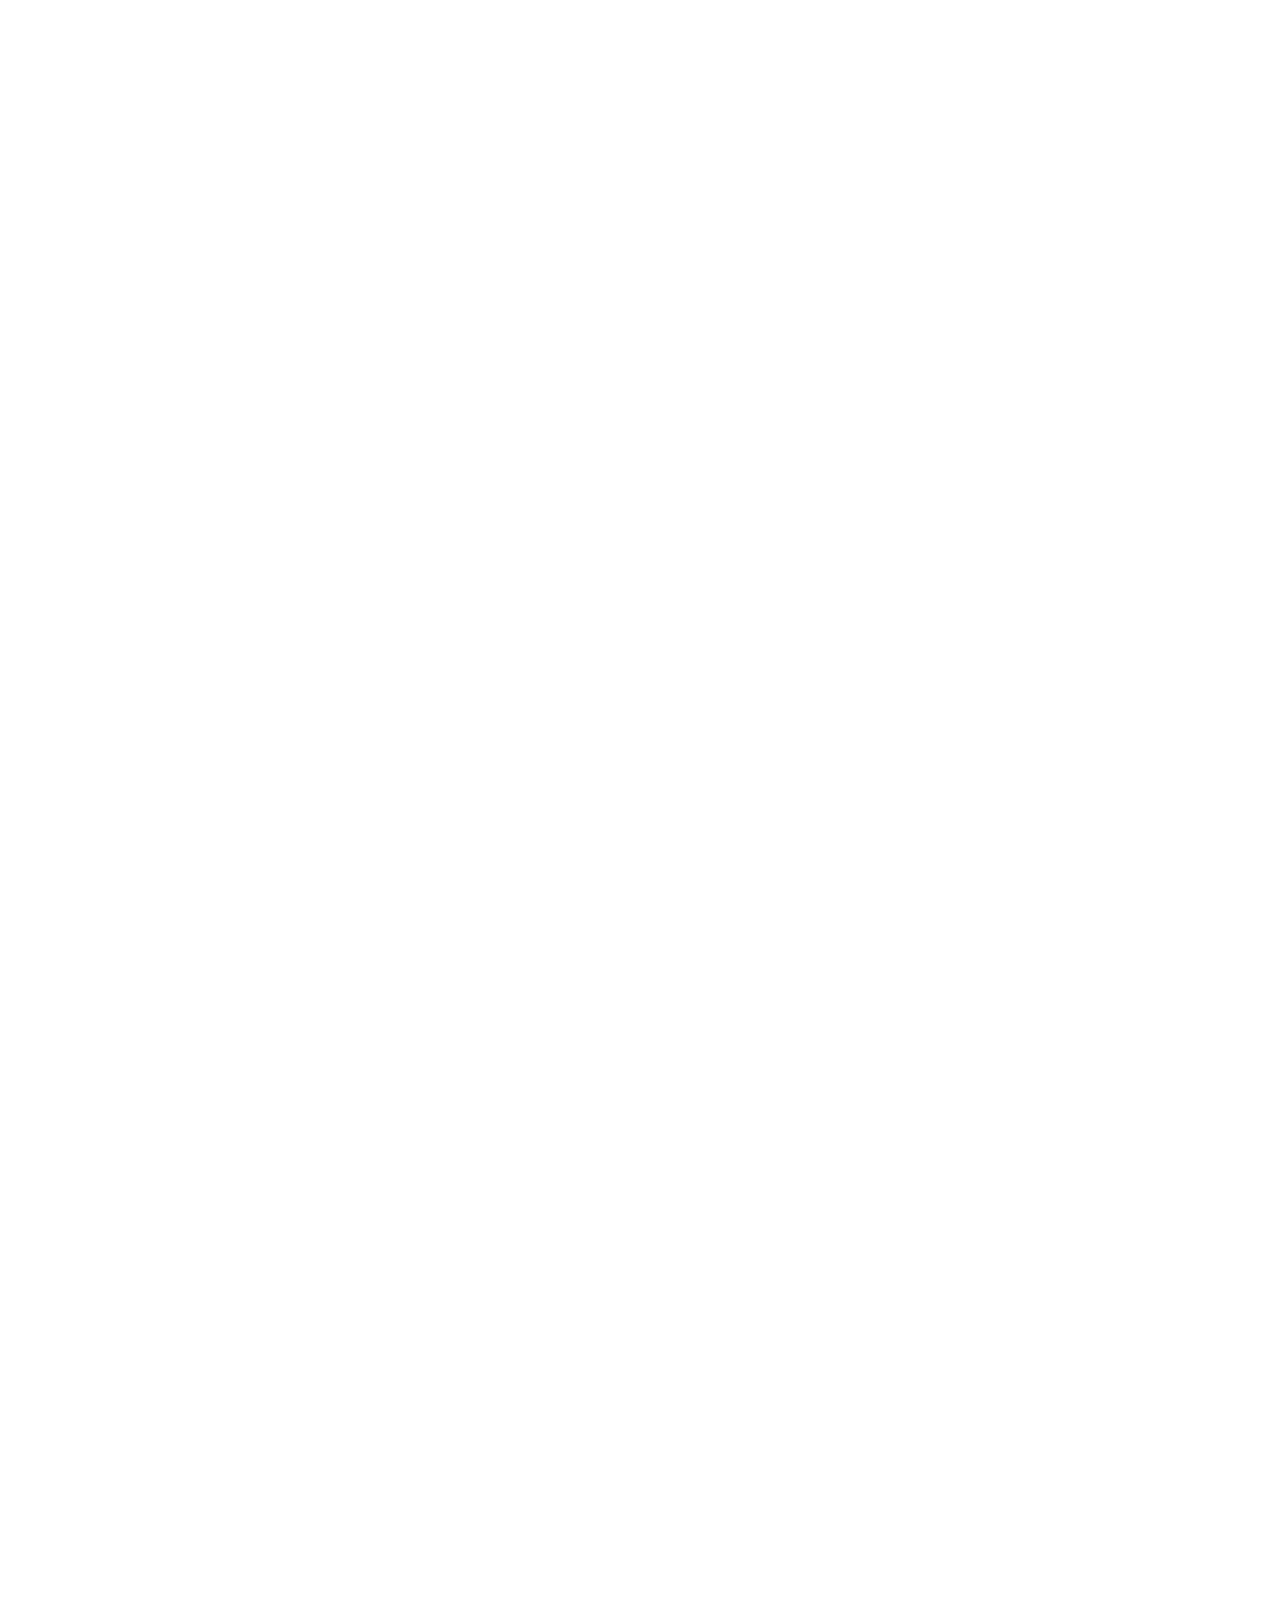
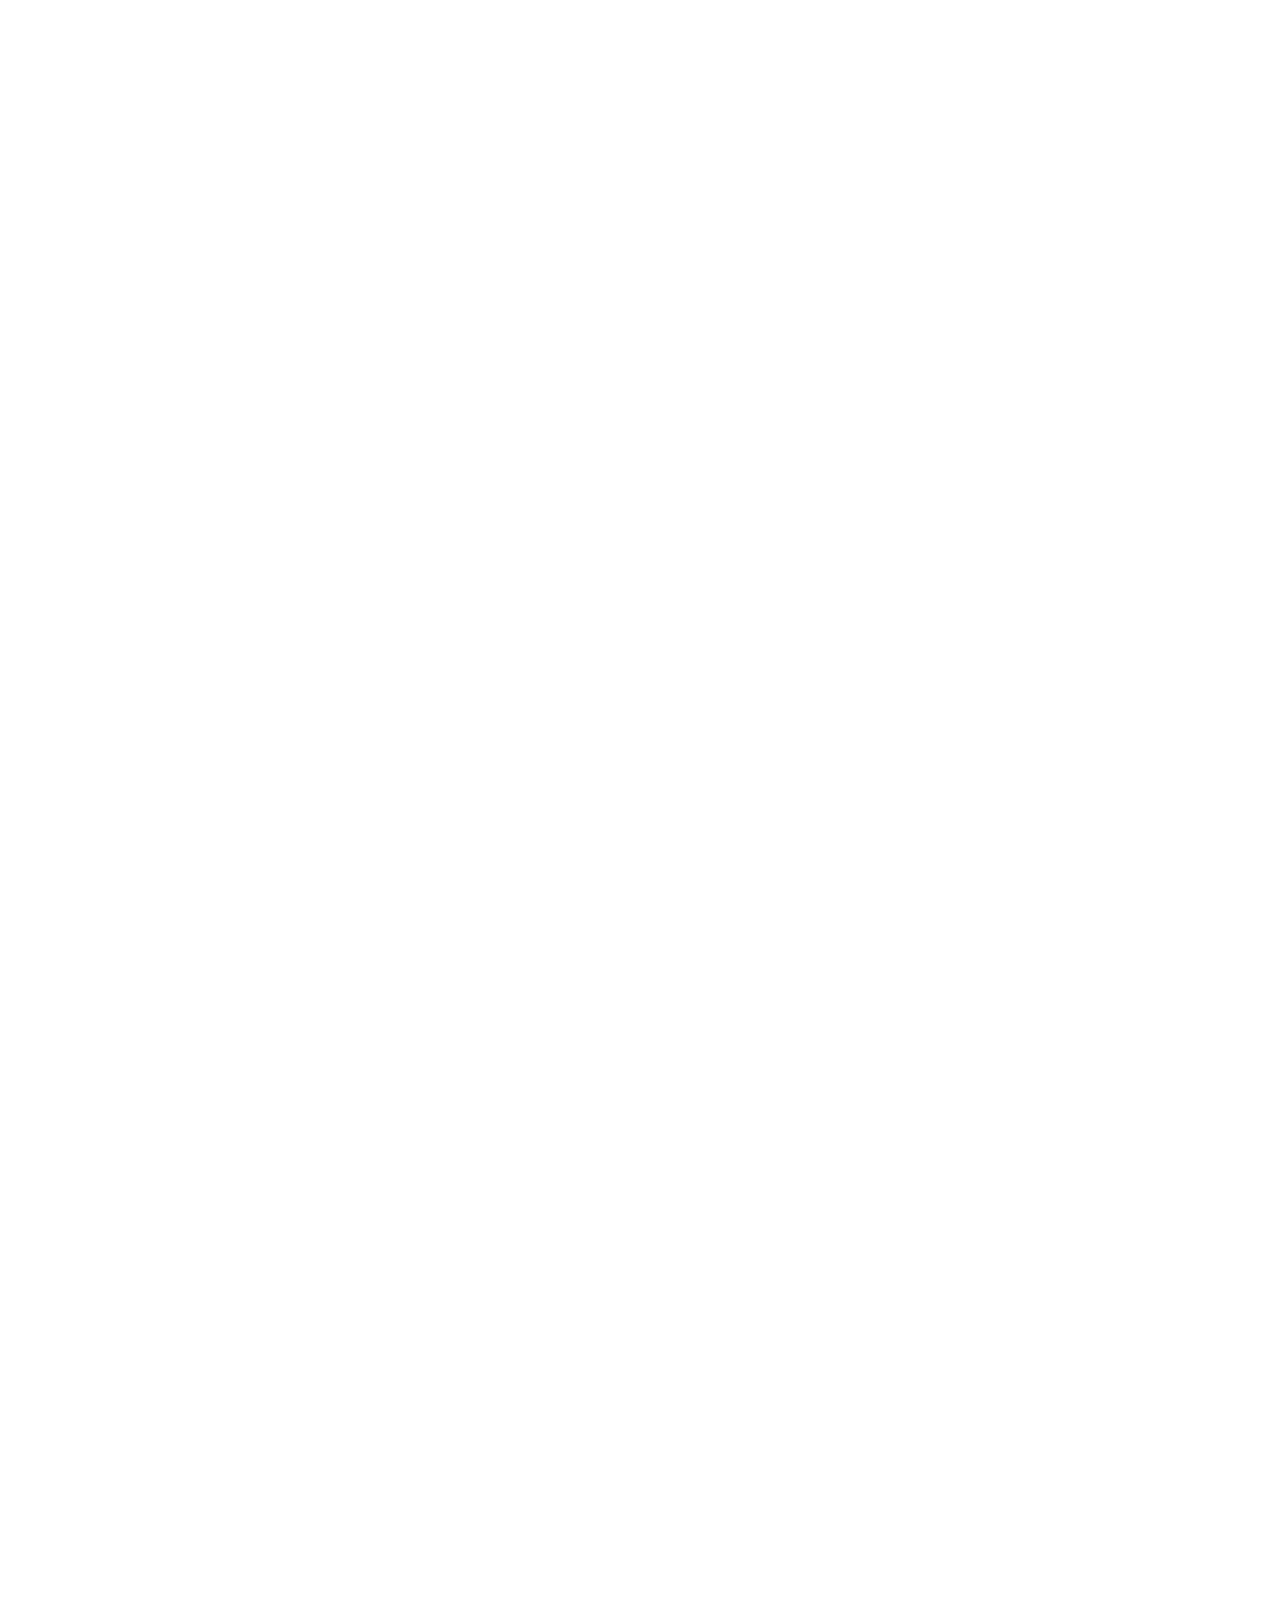
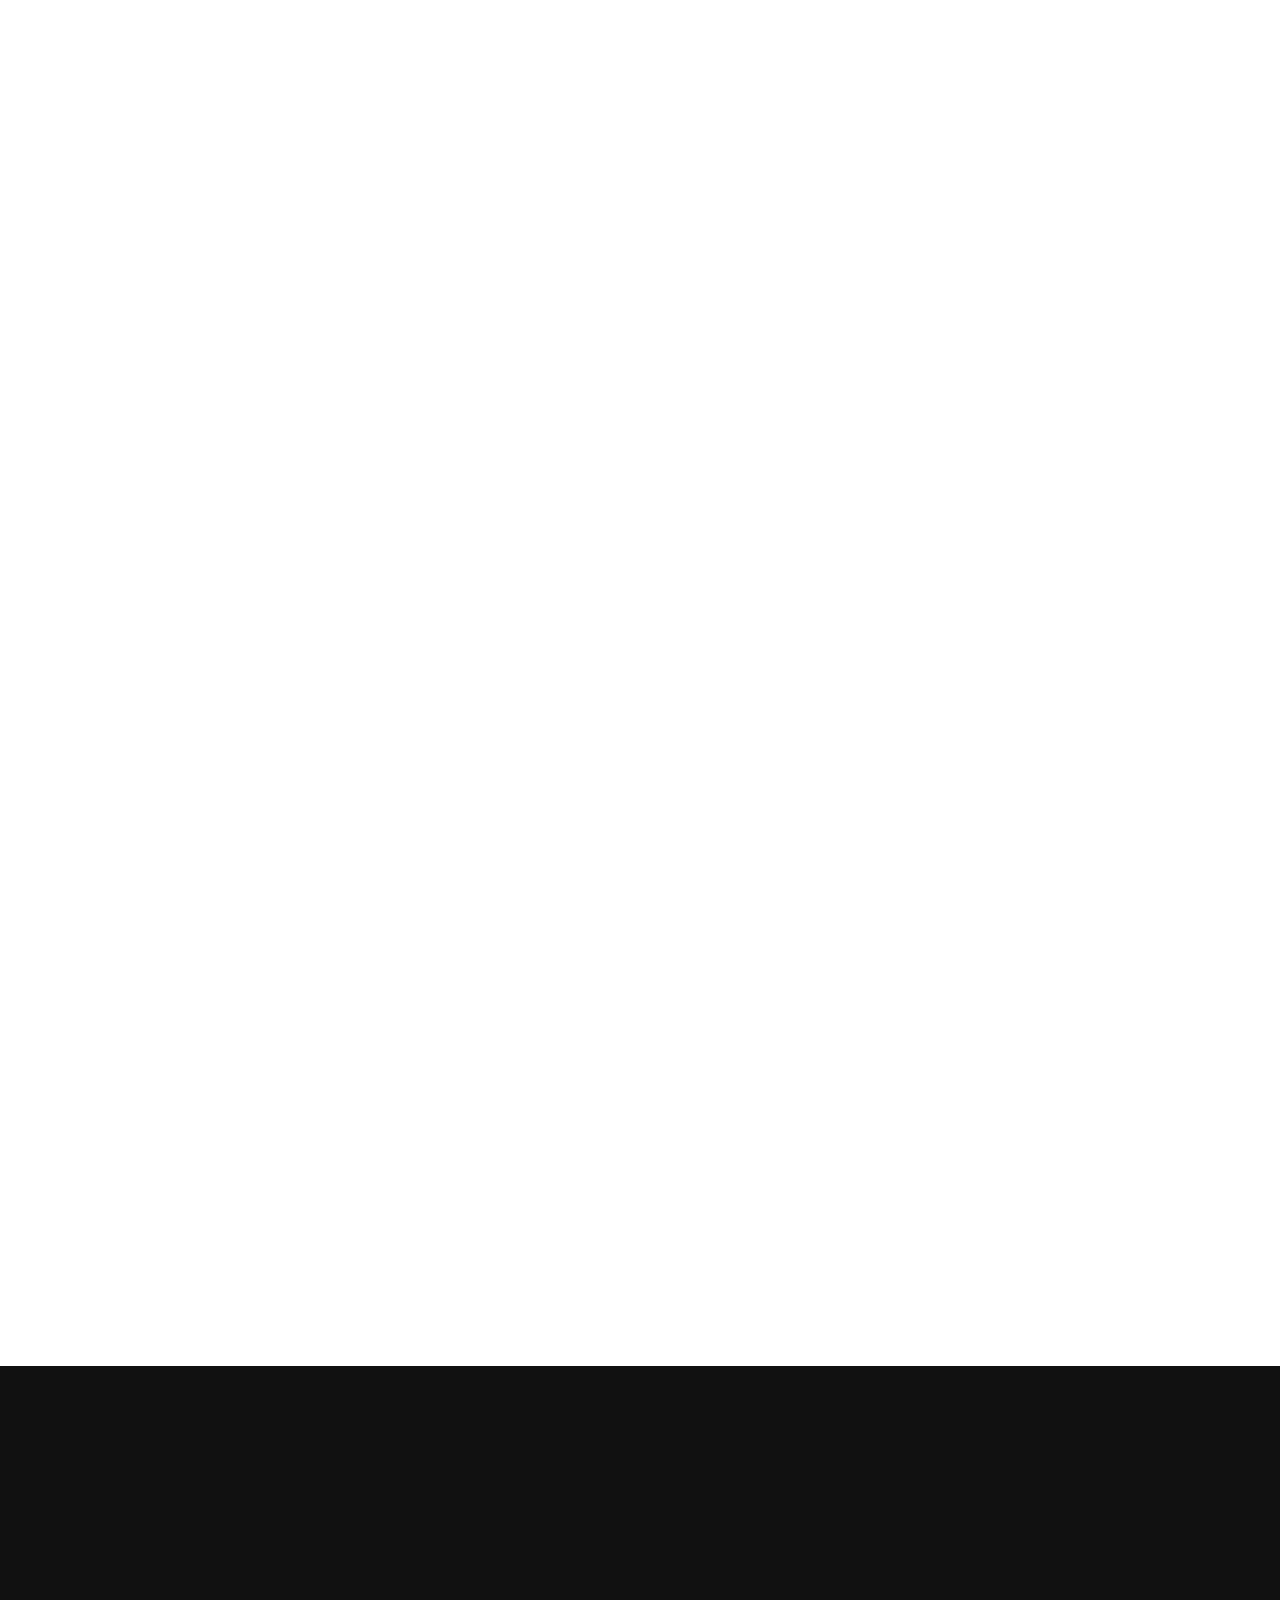
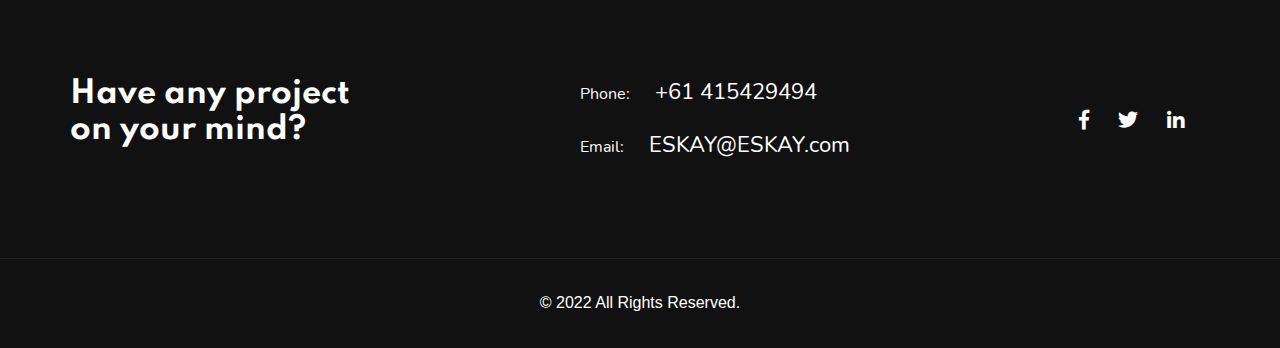
==== commit 9ffeb800: "changed the theme" ====
--- a/index.html
+++ b/index.html
@@ -6,28 +6,28 @@
 	<meta charset="utf-8" />
 
 	<!-- SEO TAGS -->
-	<title>Best Web and Mobile App development company in Australia, Sydney | HashItc Web</title>
-	<meta name="title" content="Best Web and Mobile App development company in Australia, Sydney | HashItc Web">
-	<meta name="description" content="HashItc Web is a top and best web and mobile app development company in Australia, Sydney, Melbourne, Brisbane. We are an Award-Winning IT Company.">
-	<meta name="keywords" content="HashItc Web Australia, Mobile App development company, Website Design Company, Website development company, Top IT Company">
+	<title>Best Web and Mobile App development company in Australia, Sydney | ESKAY Web</title>
+	<meta name="title" content="Best Web and Mobile App development company in Australia, Sydney | ESKAY Web">
+	<meta name="description" content="ESKAY Web is a top and best web and mobile app development company in Australia, Sydney, Melbourne, Brisbane. We are an Award-Winning IT Company.">
+	<meta name="keywords" content="ESKAY Web Australia, Mobile App development company, Website Design Company, Website development company, Top IT Company">
 	<meta name="robots" content="index, follow">
 	<meta http-equiv="Content-Type" content="text/html; charset=utf-8">
 	<meta name="language" content="English">
 	<meta name="revisit-after" content="7 days">
-	<meta name="author" content="HashItc Web">
+	<meta name="author" content="ESKAY Web">
 
 	<!-- Open Graph / Facebook -->
 	<meta property="og:type" content="website">
-	<meta property="og:url" content="https://hashitc.com">
-	<meta property="og:title" content="Best Web and Mobile App development company in Australia, Sydney | HashItc Web">
-	<meta property="og:description" content="HashItc Web is a top and best web and mobile app development company in Australia, Sydney, Melbourne, Brisbane. We are an Award-Winning IT Company.">
+	<meta property="og:url" content="https://ESKAY.com">
+	<meta property="og:title" content="Best Web and Mobile App development company in Australia, Sydney | ESKAY Web">
+	<meta property="og:description" content="ESKAY Web is a top and best web and mobile app development company in Australia, Sydney, Melbourne, Brisbane. We are an Award-Winning IT Company.">
 	<meta property="og:image" content="assets/img/OG.png">
 
 	<!-- Twitter -->
 	<meta property="twitter:card" content="summary_large_image">
-	<meta property="twitter:url" content="https://hashitc.com">
-	<meta property="twitter:title" content="Best Web and Mobile App development company in Australia, Sydney | HashItc Web">
-	<meta property="twitter:description" content="HashItc Web is a top and best web and mobile app development company in Australia, Sydney, Melbourne, Brisbane. We are an Award-Winning IT Company.">
+	<meta property="twitter:url" content="https://ESKAY.com">
+	<meta property="twitter:title" content="Best Web and Mobile App development company in Australia, Sydney | ESKAY Web">
+	<meta property="twitter:description" content="ESKAY Web is a top and best web and mobile app development company in Australia, Sydney, Melbourne, Brisbane. We are an Award-Winning IT Company.">
 	<meta property="twitter:image" content="assets/img/OG.png">
 
 	<meta http-equiv="x-ua-compatible" content="ie=edge" />
@@ -97,7 +97,7 @@
 				<div class="col-12">
 					<nav class="nav align-items-center justify-content-between">
 						<div class="logo">
-							<!-- <a href="#home"><img src="assets/img/HashItcApps.png" alt="Cantus"></a> -->
+							<!-- <a href="#home"><img src="assets/img/ESKAYApps.png" alt="Cantus"></a> -->
 						</div>
 						<div class="main-mneu">
 							<ul>
@@ -124,16 +124,15 @@
 	<section class="banner-section" id="home">
 		<div class="container-fluid container-extra">
 			<div class="row">
-				<div class="col-lg-6 col-md-8">
+				<div class="col-lg col-md-8">
 					<div class="banner-text pt-30">
 						<h1 class="wow slideInLeft" data-wow-delay=".4s">Best Web and Mobile App development company in Australia</h1>
-						<span class="banner-promo wow slideInLeft" data-wow-delay=".3s">HashItc is a modern digital studio, helping businesses to increase their revenue through innovative digital solutions. We have expertise in custom cloud, web and mobile application development.</span>
+						<span class="banner-promo wow slideInLeft" data-wow-delay=".3s">ESKAY is a modern digital studio, helping businesses to increase their revenue through innovative digital solutions. We have expertise in custom cloud, web and mobile application development.</span>
 						<a href="#service" class="banner-btn common-btn blue wow fadeInUp" data-wow-delay=".5s">Discover Services</a>
 					</div>
 				</div>
 			</div>
 		</div>
-		<div class="banner-img" style="background-image: url(assets/img/Img_05.png);"></div>
 	</section>
 	<!--====== BANNER SECTION END ======-->
 
@@ -142,8 +141,8 @@
 		
 		<div class="col-lg-8 col-md-8 offset-md-2 clearfix col-sm-12 text-center">
 			<div class="section-title mb-50 wow fadeInRight" data-wow-delay=".5s">
-				<h2 class="AboutTextSub blue">We are HashItc</h2>
-				<p class="title-tag">HashItc Web is a top and best web and mobile app development company in Australia, Sydney, Melbourne, Brisbane.
+				<h2 class="AboutTextSub blue">We are ESKAY</h2>
+				<p class="title-tag">ESKAY Web is a top and best web and mobile app development company in Australia, Sydney, Melbourne, Brisbane.
 				</p>
 			</div>
 		</div>
@@ -171,7 +170,7 @@
                   </div>
                 </div>
 
-                <div class="box-blue" style="background-color: #0D49B9;" data-match-height="groupName">
+                <div class="box-blue" style="background-color: #b9600d;" data-match-height="groupName">
                   <div class="bringDetails">
 					<h2 class="counter-num"><span class="counter">50</span>+</h2>
                     <span>Happy Clients &nbsp;&nbsp;</span>
@@ -183,7 +182,7 @@
                   </div>
                 </div>
 
-                <div class="box-blue" style="background-color: #1050C8;" data-match-height="groupName">
+                <div class="box-blue" data-match-height="groupName">
                   <div class="bringDetails">
 					<h2 class="counter-num"><span class="counter">99</span>+</h2>
                     <span>Client Satisfaction Rate</span>
@@ -195,7 +194,7 @@
                   </div>
                 </div>
 
-                <div class="box-blue" style="background-color: #1559D8;" data-match-height="groupName">
+                <div class="box-blue" style="background-color: #b9600d;" data-match-height="groupName">
                   <div class="bringDetails">
 					<h2 class="counter-num"><span class="counter">50</span>%</h2>
                     <span>Recurring Clients</span>
@@ -205,7 +204,7 @@
                 
               </div>
               <div class="leftBring">
-                <div class="lifeHashItc">
+                <div class="lifeESKAY">
                   <!-- <h2>We are Groovy</h2> -->
                   <!-- <p>Groovy is a modern digital studio, helping businesses to increase their revenue through innovative digital solutions. We have expertise in custom cloud, web and mobile application development.
 				</p> -->
@@ -280,7 +279,7 @@
 			<div class="container">
 				<div class="section-title mb-100 wow fadeInLeft text-center" data-wow-delay=".3s">
 					<h2 class="AboutTextSub blue"> Our Expertise</h2>
-					<p class="title-tag"> HashItc is a complete one stop IT solution that provides a wide range of services which include mobile app development,web development,e-commerce development and digital marketing.
+					<p class="title-tag"> ESKAY is a complete one stop IT solution that provides a wide range of services which include mobile app development,web development,e-commerce development and digital marketing.
 					</p>
 				</div>
 	
@@ -290,7 +289,7 @@
 						<!-- Single Service  -->
 						<div class="col-lg-4 col-md-6 col-sm-6" >
 							<div class="service-box" data-match-height-Ex="groupNameEx">
-								<div class="icon primary-color">
+								<div class="icon `">
 									<i class="fal fa-mobile-android-alt"></i>
 								</div>
 								<h4>Mobile App development</h4>
@@ -329,7 +328,7 @@
 								<i class="far fa-chart-network"></i>
 							</div>
 							<h4>CRM Implementation and Customisation</h4>
-							<p>HashItc has transformed businesses and their customer journey by implementing and customising Microsoft Dynamics and Appian CRM solutions.</p>
+							<p>ESKAY has transformed businesses and their customer journey by implementing and customising Microsoft Dynamics and Appian CRM solutions.</p>
 							<!-- <a href="#" class="link">read more <i class="fal fa-long-arrow-right"></i></a> -->
 						</div>
 					</div>
@@ -576,12 +575,12 @@
 							
 							<div class="single-testimonial">
 								<div class="subTestimonial">
-									<p>The client is very pleased with HashItc Web LLP’s services and capabilities. Their team maintains a range of expertise in various areas, from web design to mobile development. Customers can expect a knowledgeable, transparent, and truthful partner.
+									<p>The client is very pleased with ESKAY Web LLP’s services and capabilities. Their team maintains a range of expertise in various areas, from web design to mobile development. Customers can expect a knowledgeable, transparent, and truthful partner.
 									</p>
 									<h4 class="author">Mohammed Sahib <span class="author-pro">CEO, Borderless Security </span></h4>
 								</div>
 								<div class="subTestimonial">
-									<p>HashItc Web LLP has been well organized, updating the client twice a week on the progress. They are always on time, meeting all of the client's schedules and needs. Moreover, they solve problems naturally, responding immediately to any question.
+									<p>ESKAY Web LLP has been well organized, updating the client twice a week on the progress. They are always on time, meeting all of the client's schedules and needs. Moreover, they solve problems naturally, responding immediately to any question.
 									</p>
 									<h4 class="author">Candida Agazzi<span class="author-pro">Product Owner, Sport Innovation Company </span></h4>
 								</div>
@@ -595,12 +594,12 @@
 							
 							<div class="single-testimonial">
 								<div class="subTestimonial">
-									<p>HashItc Web LLP delivered a unique product that adheres to the client's requirements. The team facilitated a satisfactory flow of communication and scheduling. Their systematic approach in developing the product was commended by the partner.
+									<p>ESKAY Web LLP delivered a unique product that adheres to the client's requirements. The team facilitated a satisfactory flow of communication and scheduling. Their systematic approach in developing the product was commended by the partner.
 									</p>
 									<h4 class="author">Palaniappan Kannan <span class="author-pro">Founder & Director, R & R Consultant LLP </span></h4>
 								</div>
 								<div class="subTestimonial">
-									<p>A year since HashItc Web LLP launched the database, the clients have been able to monitor the training. The system is stable and suites the school's requirements. The team demonstrates their commitment, expertise, and initiative. Above all, they're able to give effective and helpful suggestions.
+									<p>A year since ESKAY Web LLP launched the database, the clients have been able to monitor the training. The system is stable and suites the school's requirements. The team demonstrates their commitment, expertise, and initiative. Above all, they're able to give effective and helpful suggestions.
 									</p>
 									<h4 class="author">Marc Schnetzer <span class="author-pro"> Accountable Manager, Helicopter School Association </span></h4>
 								</div>
@@ -615,12 +614,12 @@
 							
 								<div class="single-testimonial">
 									<div class="subTestimonial">
-										<p>The app is now ready on both the Android and iOS platforms. HashItc Web LLP communicated with the client seamlessly. They strived for excellence and they were easy-going and professional.
+										<p>The app is now ready on both the Android and iOS platforms. ESKAY Web LLP communicated with the client seamlessly. They strived for excellence and they were easy-going and professional.
 										</p>
 										<h4 class="author">Osama Shobaky <span class="author-pro">Founder & CEO, Shaamel </span></h4>
 									</div>
 									<div class="subTestimonial">
-										<p>The client is pleased with the final product. HashItc Web LLP managed the project well, delivering the product quickly without sacrificing quality.
+										<p>The client is pleased with the final product. ESKAY Web LLP managed the project well, delivering the product quickly without sacrificing quality.
 										</p>
 										<h4 class="author">Eduardo Sieber <span class="author-pro"> Founder, Online Psychotherapie & Coaching GmbH </span></h4>
 									</div>
@@ -734,7 +733,7 @@
 			<!-- <div class="container">
 				<div class="mapDiv">
 					<div class="footer-map">
-						<iframe src="https://www.google.com/maps/embed?pb=!1m14!1m8!1m3!1d14089.039113532861!2d153.3917656!3d-28.0165349!3m2!1i1024!2i768!4f13.1!3m3!1m2!1s0x0%3A0xcd9334d338c55be5!2sHashItc%20Web!5e0!3m2!1sen!2sin!4v1622618257373!5m2!1sen!2sin" width="100%" height="350" style="border:0; border-radius: 10px;" allowfullscreen="" loading="lazy"></iframe>
+						<iframe src="https://www.google.com/maps/embed?pb=!1m14!1m8!1m3!1d14089.039113532861!2d153.3917656!3d-28.0165349!3m2!1i1024!2i768!4f13.1!3m3!1m2!1s0x0%3A0xcd9334d338c55be5!2sESKAY%20Web!5e0!3m2!1sen!2sin!4v1622618257373!5m2!1sen!2sin" width="100%" height="350" style="border:0; border-radius: 10px;" allowfullscreen="" loading="lazy"></iframe>
 					</div>
 				</div>
 			</div> -->
@@ -748,12 +747,12 @@
 							<h2>Have any project <br> on your mind?</h2>
 							<ul class="contact-info">
 								<li><span>Phone:</span> <a href="tel:+61 415429494"> +61 415429494 </a></li>
-								<li><span>Email:</span> <a href="mailto:hashitc@hashitc.com">hashitc@hashitc.com</a></li>
+								<li><span>Email:</span> <a href="mailto:ESKAY@ESKAY.com">ESKAY@ESKAY.com</a></li>
 							</ul>
 							<ul class="social-icons">
-								<li><a href="https://www.facebook.com/hashitc" target="_blank"><i class="fab fa-facebook-f"></i></a></li>
-								<li><a href="https://twitter.com/hashitc_au" target="_blank"><i class="fab fa-twitter"></i></a></li>
-								<li><a href="https://www.linkedin.com/company/hashitc/" target="_blank"><i class="fab fa-linkedin-in"></i></a></li>
+								<li><a href="https://www.facebook.com/ESKAY" target="_blank"><i class="fab fa-facebook-f"></i></a></li>
+								<li><a href="https://twitter.com/ESKAY_au" target="_blank"><i class="fab fa-twitter"></i></a></li>
+								<li><a href="https://www.linkedin.com/company/ESKAY/" target="_blank"><i class="fab fa-linkedin-in"></i></a></li>
 							</ul>
 						</div>
 					</div>
@@ -809,8 +808,8 @@
   gtag('config', 'G-8JSM01EN11');
 
   function sendMail() {
-    var link = "mailto:hashitc@hashitc.com"
-             + "?cc=harinath.gorthy@hashitc.com"
+    var link = "mailto:ESKAY@ESKAY.com"
+             + "?cc=harinath.gorthy@ESKAY.com"
              + "&subject=" + encodeURIComponent("New Lead : ") + encodeURIComponent(document.getElementById('name').value)
              + "&body=" + encodeURIComponent(document.getElementById('message').value)
     ;
--- a/assets/css/style.min.css
+++ b/assets/css/style.min.css
@@ -150,7 +150,7 @@
 
 a,
 a:hover {
-    color: #104CBA
+    color: #b9600d
 }
 
 .bg-cover {
@@ -175,7 +175,7 @@
     padding: 0 35px;
     font-weight: 600;
     color: #fff;
-    background-color: #104CBA;
+    background-color: #b9600d;
     -webkit-transition: all .3s ease-out 0s;
     transition: all .3s ease-out 0s;
     border: none;
@@ -284,7 +284,7 @@
 
 .section-title p.title-tag {
     font-size: 20px;
-    color: #104CBA;
+    color: #b9600d;
     font-weight: 600;
     line-height: 1.2;
     position: relative;
@@ -310,7 +310,7 @@
     bottom: 0;
     width: 100%;
     height: 1px;
-    background-color: #104CBA;
+    background-color: #b9600d;
     content: '';
     z-index: 2
 }
@@ -602,7 +602,7 @@
 }
 
 header .nav .main-mneu ul li a:hover {
-    color: #104CBA
+    color: #b9600d
 }
 
 @media only screen and (min-width: 992px) and (max-width: 1200px) {
@@ -616,7 +616,7 @@
 }
 
 header .nav .main-mneu ul li.active a {
-    color: #104CBA
+    color: #b9600d
 }
 
 header .nav .main-mneu ul li ul.submenu {
@@ -647,7 +647,7 @@
 }
 
 header .nav .main-mneu ul li ul.submenu li a:hover {
-    background-color: #104CBA;
+    background-color: #b9600d;
     color: #fff
 }
 
@@ -788,7 +788,7 @@
     width: 50px;
     bottom: 3px;
     border: none;
-    background-color: #104CBA;
+    background-color: #b9600d;
     color: #fff;
     z-index: 2
 }
@@ -977,13 +977,13 @@
 }
 
 .off-canvas-wrap .off-canvas-widget .widget.social-widget ul li a:hover {
-    background-color: #104CBA;
+    background-color: #b9600d;
     color: #fff;
-    border-color: #104CBA
+    border-color: #b9600d
 }
 
 .banner-section {
-    background-color: #edf1fa;
+    background-color: #f7c9a8;
     height: 1024px;
     display: -webkit-box;
     display: -ms-flexbox;
@@ -1267,7 +1267,7 @@
     width: 86px;
     height: 86px;
     border-radius: 50%;
-    background-color: #104CBA;
+    background-color: #b9600d;
     margin-bottom: 40px;
     color: #fff;
     position: relative;
@@ -1292,7 +1292,7 @@
     height: 100%;
     background: transparent;
     content: '';
-    border: 1px solid #104CBA;
+    border: 1px solid #b9600d;
     border-radius: 50%;
     opacity: 0.8
 }
@@ -1418,7 +1418,7 @@
     width: 86px;
     height: 86px;
     border-radius: 50%;
-    background-color: #104CBA;
+    background-color: #b9600d;
     color: #fff;
     position: relative;
     margin-left: 5px;
@@ -1455,7 +1455,7 @@
     height: 100%;
     background: transparent;
     content: '';
-    border: 1px solid #104CBA;
+    border: 1px solid #b9600d;
     border-radius: 50%;
     opacity: 0.8
 }
@@ -1508,7 +1508,7 @@
     display: inline-block;
     cursor: pointer;
     line-height: 40px;
-    color: #104CBA;
+    color: #b9600d;
     border: 1px solid #dcdfe2;
     border-radius: 30px;
     font-size: 15px;
@@ -1551,9 +1551,9 @@
 }
 
 .portfolio-menu ul li.active {
-    background: #104CBA;
+    background: #b9600d;
     color: #fff;
-    border-color: #104CBA
+    border-color: #b9600d
 }
 
 .portfolio-boxes .row {
@@ -1661,7 +1661,7 @@
     width: 86px;
     height: 86px;
     border-radius: 50%;
-    background-color: #104CBA;
+    background-color: #b9600d;
     margin-bottom: 40px;
     color: #fff;
     position: relative;
@@ -1686,7 +1686,7 @@
     height: 100%;
     background: transparent;
     content: '';
-    border: 1px solid #104CBA;
+    border: 1px solid #b9600d;
     border-radius: 50%;
     opacity: 0.8
 }
@@ -1748,7 +1748,7 @@
     height: 100%;
     border-bottom-right-radius: 30px;
     z-index: 2;
-    background-color: #104CBA;
+    background-color: #b9600d;
     opacity: 0.4
 }
 
@@ -1806,7 +1806,7 @@
     line-height: 1.2;
     -webkit-transform: matrix(0, -1, 1, 0, 0, 0) translateX(50%);
     transform: matrix(0, -1, 1, 0, 0, 0) translateX(50%);
-    -webkit-text-stroke: 1px #104CBA;
+    -webkit-text-stroke: 1px #b9600d;
     -webkit-text-fill-color: transparent
 }
 
@@ -2010,7 +2010,7 @@
     left: calc(50% + 55px);
     border-top-left-radius: 0;
     border-top-right-radius: 10px;
-    background-color: #104CBA;
+    background-color: #b9600d;
     color: #fff
 }
 
@@ -2021,7 +2021,7 @@
 }
 
 .testimonial-section .testimonial-slider span.slick-arrow:hover {
-    background-color: #104CBA;
+    background-color: #b9600d;
     color: #fff
 }
 
@@ -2121,7 +2121,7 @@
 }
 
 .latest-posts .post-box .post-content a.post-link:hover {
-    color: #104CBA
+    color: #b9600d
 }
 
 .latest-posts .post-box .post-content a.post-link i {
@@ -2326,7 +2326,7 @@
 }
 
 footer .widget.contact-widget .social-icons li a:hover {
-    color: #104CBA
+    color: #b9600d
 }
 
 footer .widget.nav-widget {
@@ -2388,7 +2388,7 @@
 footer .widget.newsletter-widget form button {
     font-size: 16px;
     color: #fff;
-    background-color: #104CBA;
+    background-color: #b9600d;
     width: 60px;
     border: none;
     position: absolute;
@@ -2450,7 +2450,7 @@
 }
 
 footer .copyright-area .copyright-text a {
-    color: #104CBA
+    color: #b9600d
 }
 
 @media only screen and (min-width: 768px) and (max-width: 991px) {
@@ -2496,7 +2496,7 @@
     top: 0;
     right: 24px;
     color: #ffffff;
-    background-color: #104CBA;
+    background-color: #b9600d;
     z-index: 9999;
     width: 40px;
     text-align: center;
@@ -2536,7 +2536,7 @@
     width: 100%;
     height: 100%;
     z-index: -1;
-    background-color: #104CBA;
+    background-color: #b9600d;
     opacity: 0;
     visibility: hidden;
     -webkit-transition: all .5s ease-out 0s;
@@ -2603,7 +2603,7 @@
     color: #fff;
     top: 3px;
     z-index: 1;
-    background: #104CBA
+    background: #b9600d
 }
 
 .go-top-wrap .go-top-btn i {
@@ -2624,7 +2624,7 @@
     -webkit-animation: ripple 1.6s ease-out infinite;
     animation: ripple 1.6s ease-out infinite;
     opacity: 0;
-    background: #104CBA
+    background: #b9600d
 }
 
 .go-top-wrap .go-top-btn:hover {
@@ -2758,7 +2758,7 @@
     padding: 0 45px;
     font-weight: 600;
     color: #fff;
-    background-color: #104CBA;
+    background-color: #b9600d;
     line-height: 60px;
     text-transform: uppercase;
     margin-top: 40px
@@ -2952,7 +2952,7 @@
 }
 
 .blog-details .blog-details-footer .social-share li a:hover {
-    color: #104CBA
+    color: #b9600d
 }
 
 .blog-details .blog-details-footer .post-nav {
@@ -3115,7 +3115,7 @@
 }
 
 .blog-details .about-author .author-desc .social-link li a:hover {
-    color: #104CBA
+    color: #b9600d
 }
 
 .blog-details .comments-template .comments-list {
@@ -3182,7 +3182,7 @@
 .blog-details .comments-template .comments-list ul li .comment-desc h5 .comment-time {
     margin-left: 40px;
     font-size: 16px;
-    color: #104CBA;
+    color: #b9600d;
     font-weight: 400
 }
 
@@ -3208,7 +3208,7 @@
 }
 
 .blog-details .comments-template .comments-list ul li .comment-desc .reply-btn:hover {
-    color: #104CBA
+    color: #b9600d
 }
 
 .blog-details .comments-template .comments-form {
@@ -3337,7 +3337,7 @@
 }
 
 .blog-sidebar .widget.categorie-widget ul li:hover a {
-    color: #104CBA;
+    color: #b9600d;
     padding-left: 5px
 }
 
@@ -3362,7 +3362,7 @@
 }
 
 .blog-sidebar .widget.tag-widget ul li a:hover {
-    border-color: #104CBA
+    border-color: #b9600d
 }
 
 .blog-sidebar .widget.newsletter-widget input {
@@ -3372,7 +3372,7 @@
 
 .blog-sidebar .widget.newsletter-widget input[type='submit'] {
     margin-top: 20px;
-    background-color: #104CBA
+    background-color: #b9600d
 }
 
 .blog-sidebar .widget.newsletter-widget input[type='submit']:hover {
@@ -3422,9 +3422,9 @@
 .pagination-wrap ul li a:hover {
     -webkit-box-shadow: 0px 10px 49.5px 0.5px #ec0015c7;
     box-shadow: 0px 10px 49.5px 0.5px #ec0015c7;
-    background-color: #104CBA;
+    background-color: #b9600d;
     color: #fff;
-    border-color: #104CBA
+    border-color: #b9600d
 }
 
 
--- a/assets/css/custom.css
+++ b/assets/css/custom.css
@@ -11,12 +11,12 @@
   }
   
   a {
-	color: #104CBA;
+	color: #b9600d;
 	text-decoration: none;
   }
   
   a:hover {
-	color: #104CBA;
+	color: #b9600d;
 	text-decoration: none;
   }
   
@@ -149,7 +149,7 @@
   
 
 .banner-section .banner-text .banner-btn {
-    background-color: #104CBA ;
+    background-color: #b9600d ;
 	letter-spacing: 0.1em;
 	font-weight: bold;
     line-height: 60px;
@@ -261,7 +261,7 @@
     top: 50%;
     margin-top: -20px;
     color: #ffffff;
-    background-color: #104CBA;
+    background-color: #b9600d;
 }
 .testimonial-section .video-wrap {
     height: 80%;
@@ -283,7 +283,7 @@
 }
 
 .section-title small {
-    color: #104CBA;
+    color: #b9600d;
     font-size: 24px;
     letter-spacing: 0.1em;
     font-weight: bold;
@@ -300,14 +300,14 @@
     margin-bottom: 20px;
 }
 .section-title h2.blue {
-    color: #104CBA;
+    color: #b9600d;
     font-size: 24px;
     margin-bottom: 10px;
     padding-right: 0;
 }
 
  .custom-btn-blue {
-    background-color: #104CBA ;
+    background-color: #b9600d ;
 	letter-spacing: 0.1em;
 	font-weight: bold;
     line-height: 60px;
@@ -325,7 +325,7 @@
     line-height: 60px;
     font-family: "Nunito", sans-serif;
     border-radius: 3px;
-    color: #104CBA;
+    color: #b9600d;
     padding: 0 45px; 
     text-transform: uppercase;
 }
@@ -443,7 +443,7 @@
   }
   
   .box-blue {
-    background-color: #0942AB;
+    background-color: #e4b653;
     width: 25%;
     padding: 110px 0 100px 0;
   }
@@ -520,22 +520,22 @@
     border-radius: 5px;
   }
   
-  .lifeHashItc {
+  .lifeESKAY {
     position: absolute;
     width: 100%;
     height: 100%;
     padding: 60px 20px 50px 20px;
-    background-color: #0942AB;
-  }
-  
-  .lifeHashItc h2 {
+    background-color: #e4b653;
+  }
+  
+  .lifeESKAY h2 {
     color: #fff;
     font-size: 40px;
     font-weight: 600;
     letter-spacing: normal;
     margin-bottom: 20px;
   }
-  .lifeHashItc p {
+  .lifeESKAY p {
     font-size: 16px;
     color: #fff;
     letter-spacing: 0.1em;
@@ -574,7 +574,7 @@
     font-family: "Nunito", sans-serif ;
 }
 
-.lifeHashItcRight p {
+.lifeESKAYRight p {
     font-size: 18px;
     color: #fff;
     letter-spacing: 0.1em;
@@ -582,7 +582,7 @@
     padding: 0 100px 0 14px;
 }
 
-.lifeHashItcRight {
+.lifeESKAYRight {
     position: absolute;
     width: 100%;
     height: 100%;
@@ -643,7 +643,7 @@
     }
     
     .service-box:hover {
-        background-color: #104CBA;
+        background-color: #b9600d;
     } 
 
     .service-box:hover h4, .service-box:hover p {
@@ -652,7 +652,7 @@
 
     .service-box:hover .icon {
         background-color: #ffffff;
-        color: #104CBA;
+        color: #b9600d;
     }
     .service-box:hover .icon::after {
         border: 1px solid #ffffff;
@@ -661,7 +661,7 @@
       margin-bottom: 0;
   }
   .portfolio-menu ul li {
-    border: 1px solid #104CBA;
+    border: 1px solid #b9600d;
 }
 .team-box:hover .team-img img {
     transform: initial;
@@ -696,7 +696,7 @@
   left: 50%;
   width: 0;
   height: 1px;
-  background-color: #104CBA;
+  background-color: #b9600d;
   transition: 0.4s;
 }
 
@@ -742,7 +742,7 @@
     content: "";
     -webkit-appearance: none;
     background-color: transparent;
-    border: 1px solid #104CBA;
+    border: 1px solid #b9600d;
     box-shadow: 0 1px 2px rgba(0, 0, 0, 0.05),
       inset 0px -15px 10px -12px rgba(0, 0, 0, 0.05);
     padding: 10px;
@@ -761,7 +761,7 @@
     left: 9px;
     width: 6px;
     height: 14px;
-    border: solid #104CBA;
+    border: solid #b9600d;
     border-width: 0 2px 2px 0;
     transform: rotate(45deg);
   }
@@ -860,7 +860,7 @@
   font-size: 22px;
 }
 .contact-list li i {
-  color: #104CBA;
+  color: #b9600d;
   margin-right: 0;
   display: block;
   margin-bottom: 20px;
@@ -911,14 +911,14 @@
 
 
 @media only screen and (max-width: 1699px) {
-  .lifeHashItc {
+  .lifeESKAY {
     padding: 40px 20px 40px 20px;
 }
 
 }
 
 @media only screen and (max-width: 1599px) {
-  .lifeHashItc {
+  .lifeESKAY {
     padding: 40px 20px 40px 20px;
 }
 .bringDetails span {
@@ -963,7 +963,7 @@
         font-size: 12px;
         font-family: "Nunito", sans-serif;
     }
-    .lifeHashItc {
+    .lifeESKAY {
         padding: 60px 14px 50px 14px;
     }
     /* .about-section .about-text .about-list li {
@@ -1205,7 +1205,7 @@
 .box-blue {
   padding: 30px 0 350px 0;
 }
-.lifeHashItc {
+.lifeESKAY {
   top: -360px;
   background-color: transparent;
   padding: 20px 14px 20px 14px;
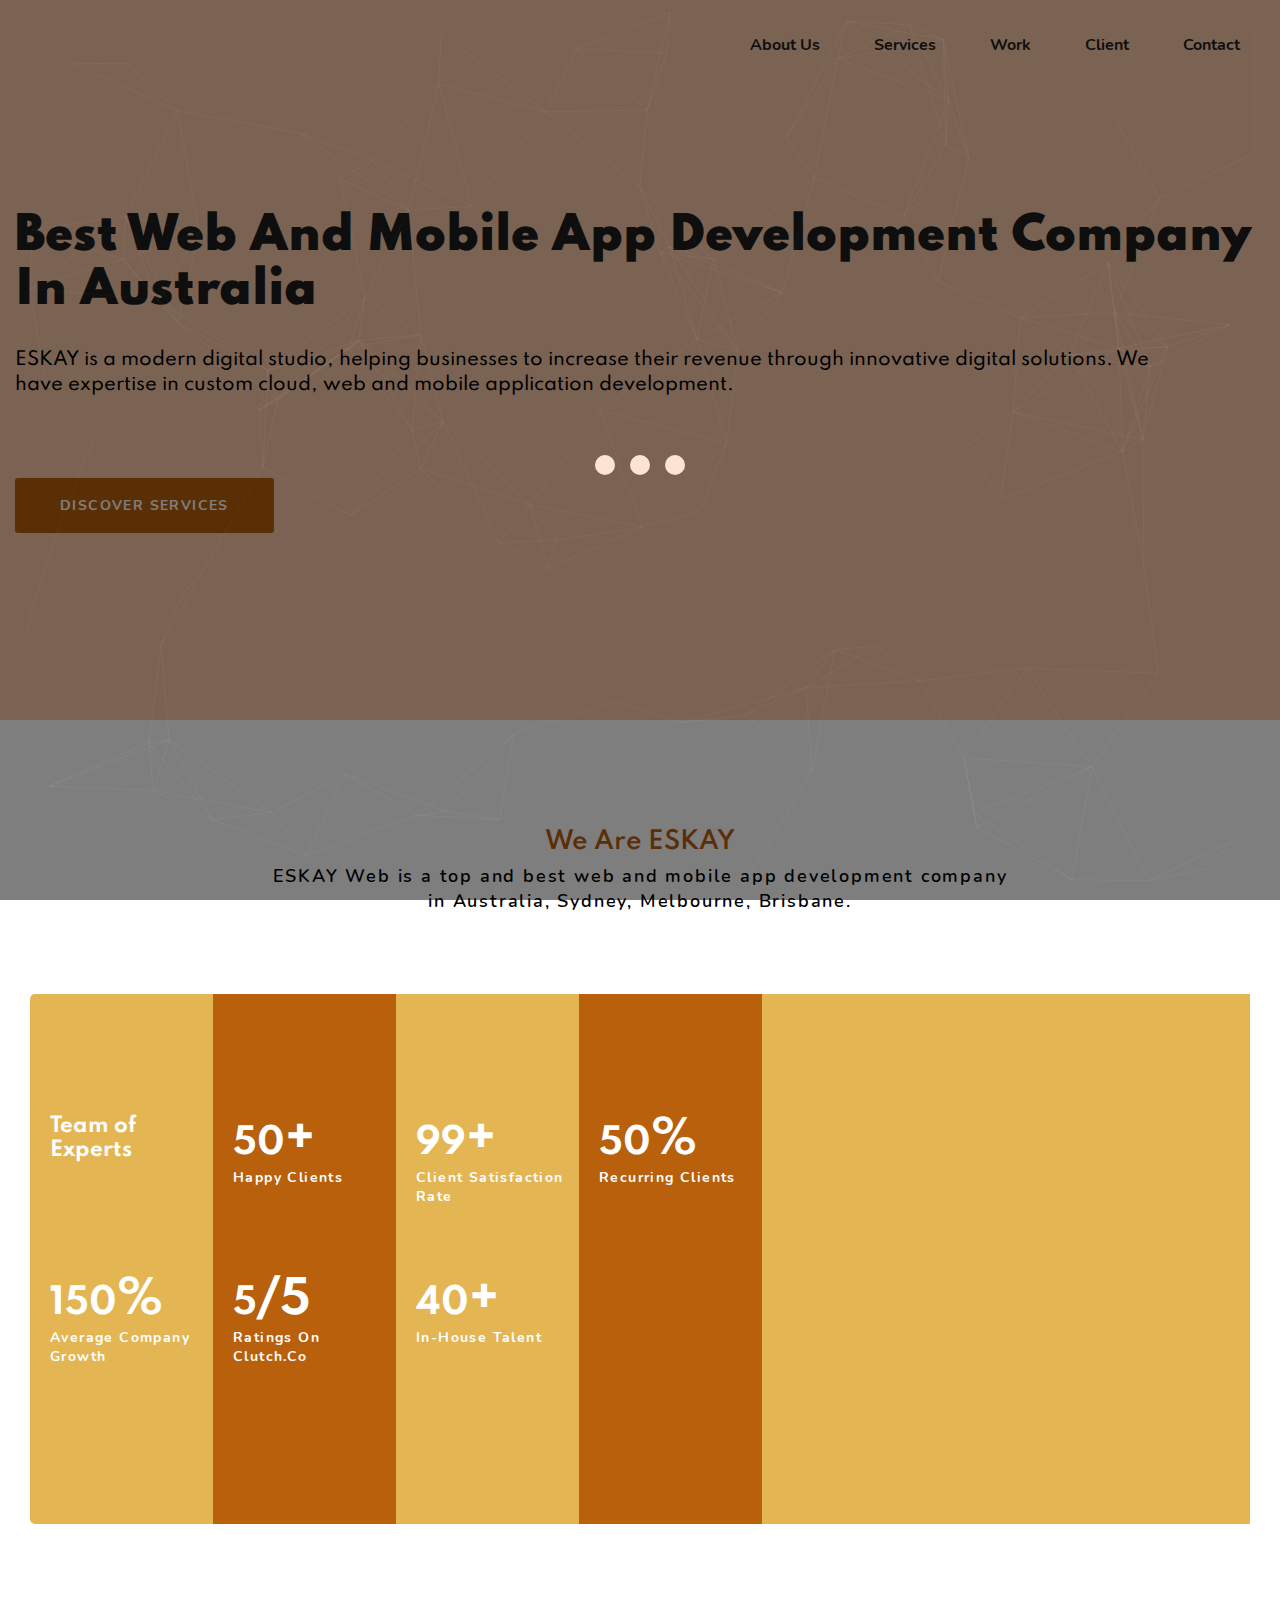
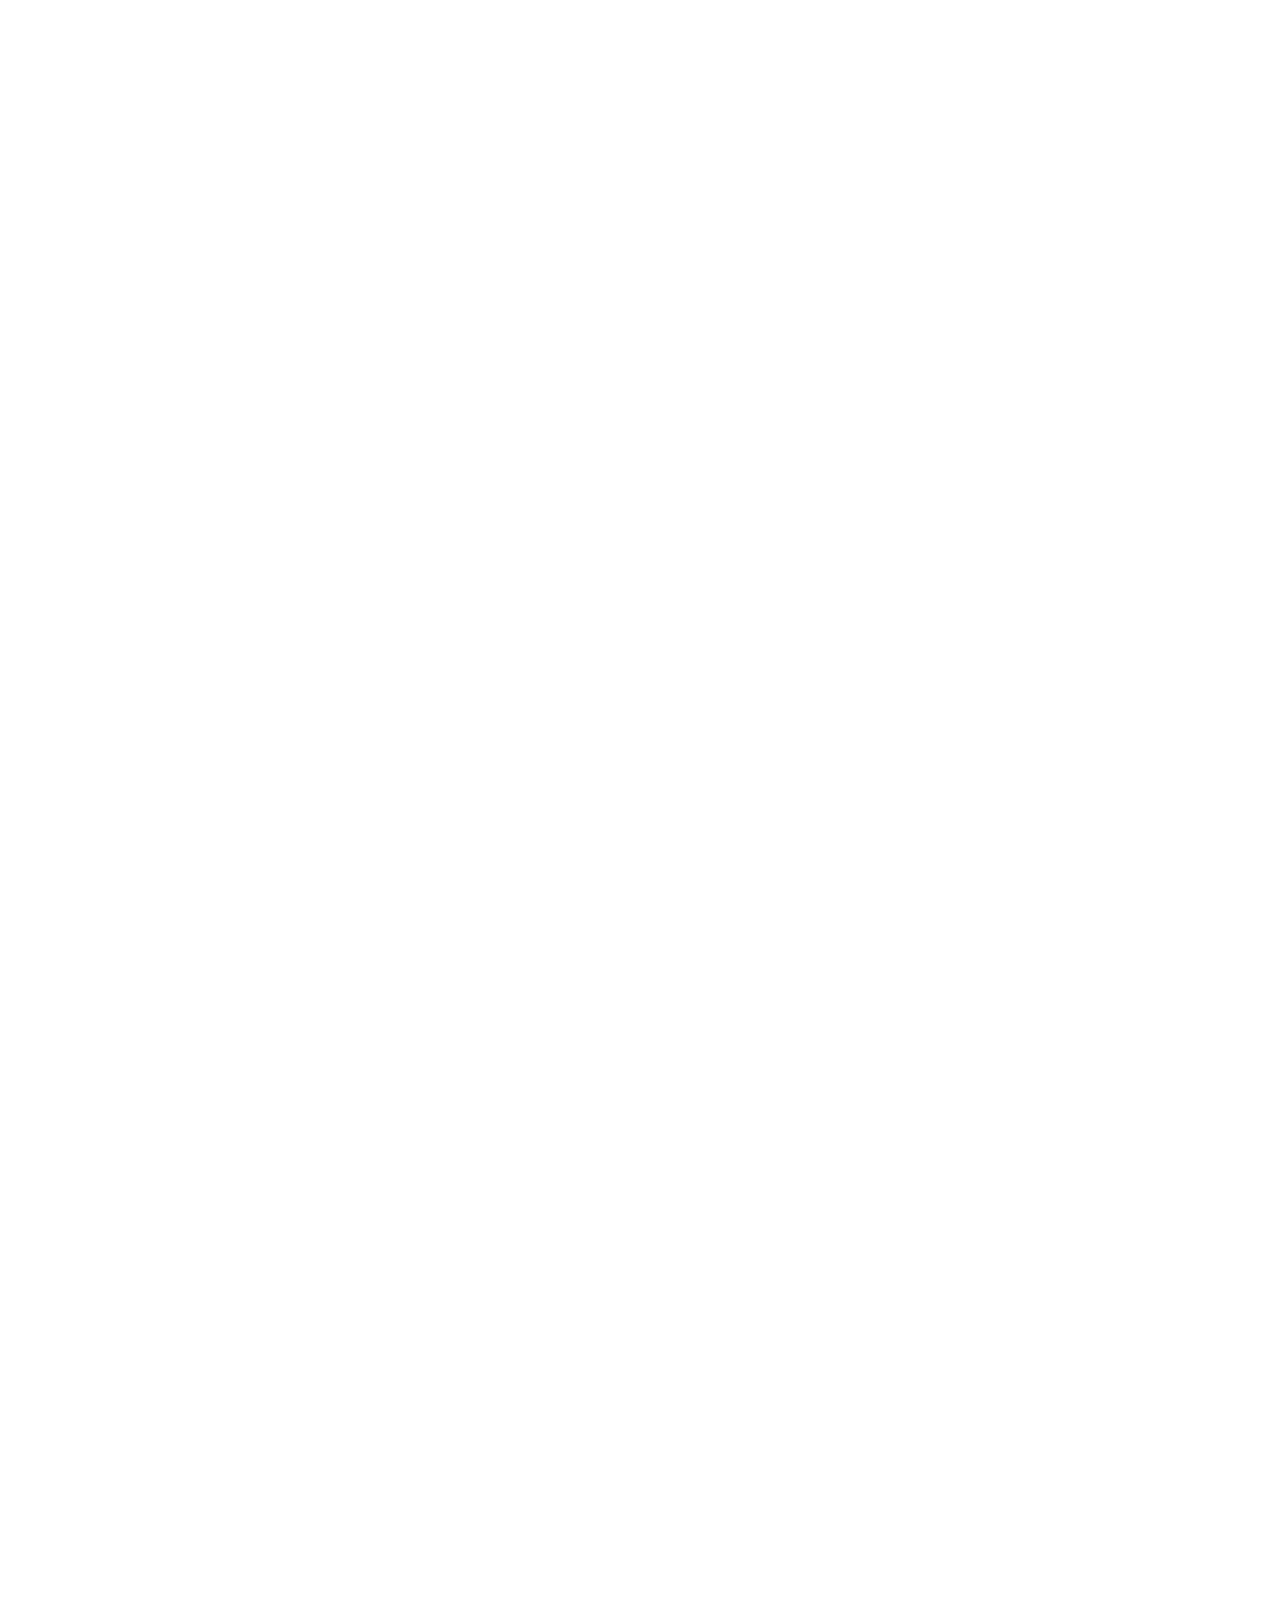
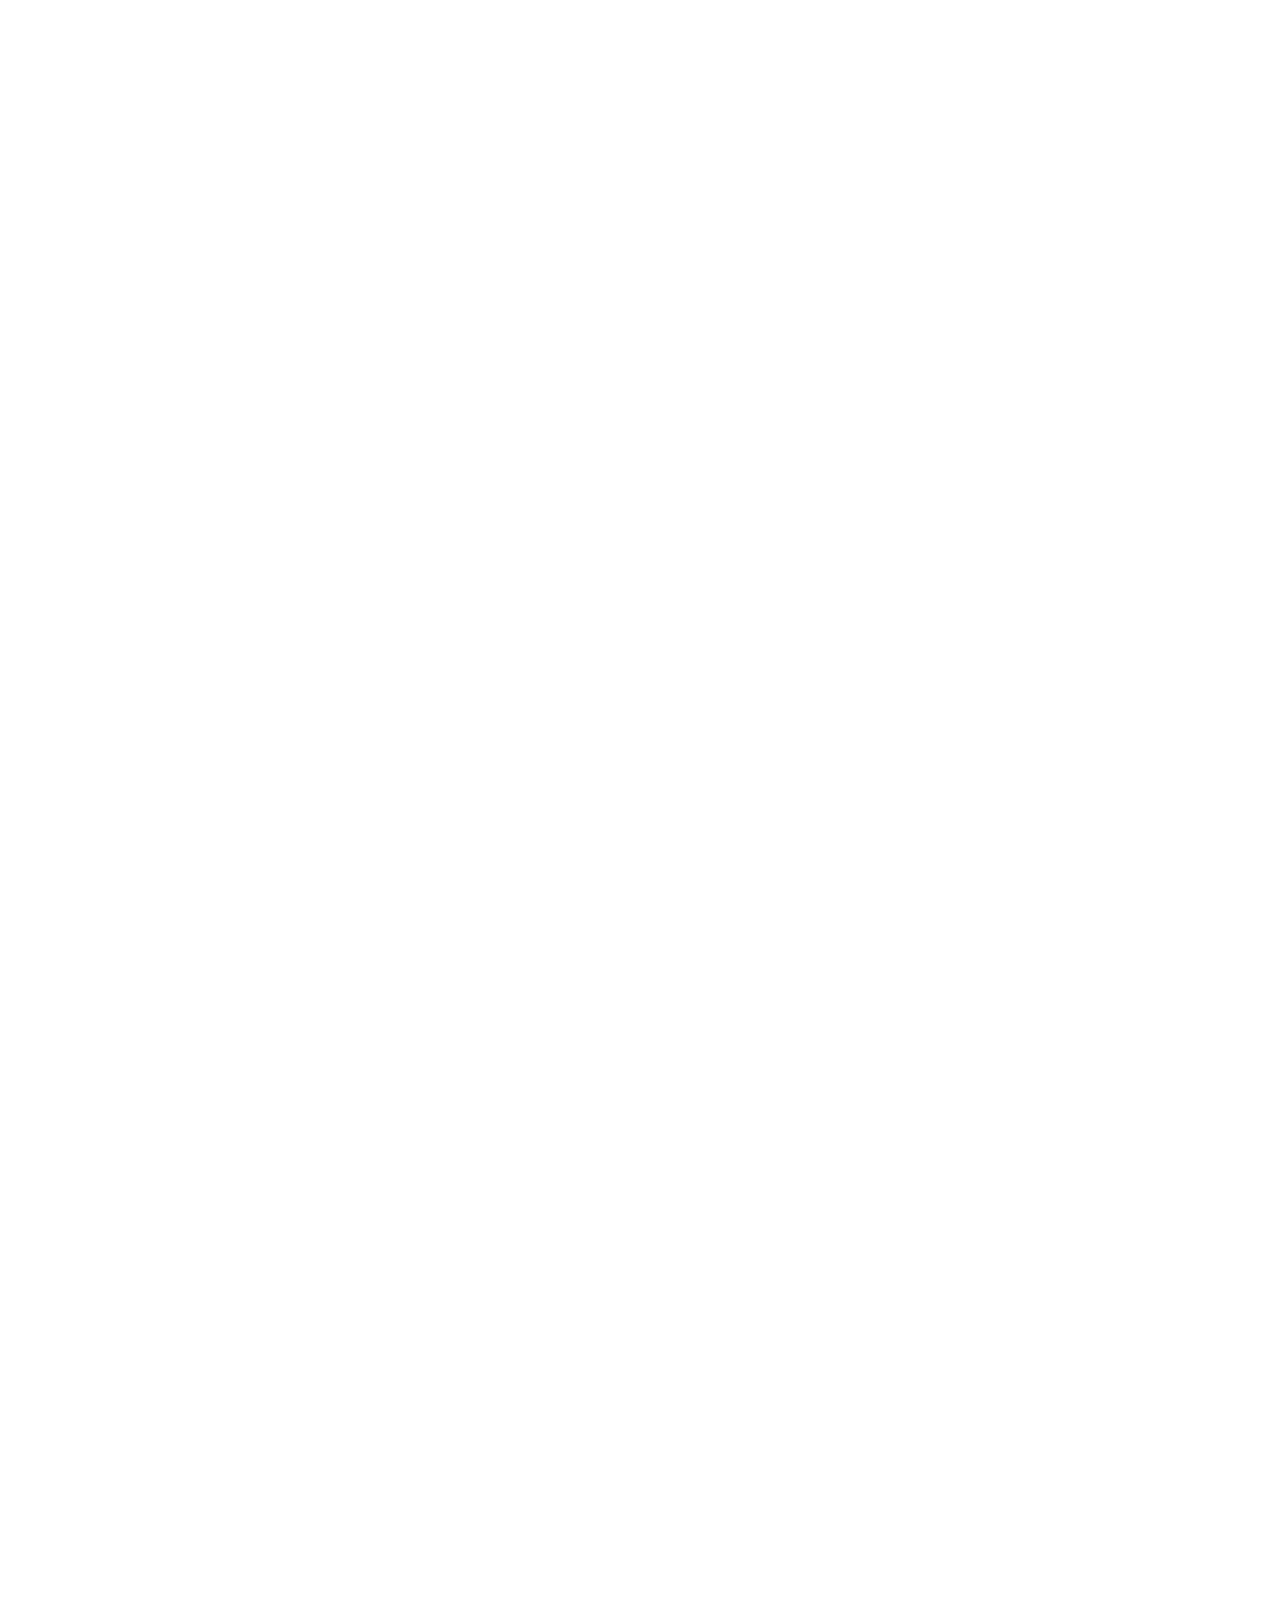
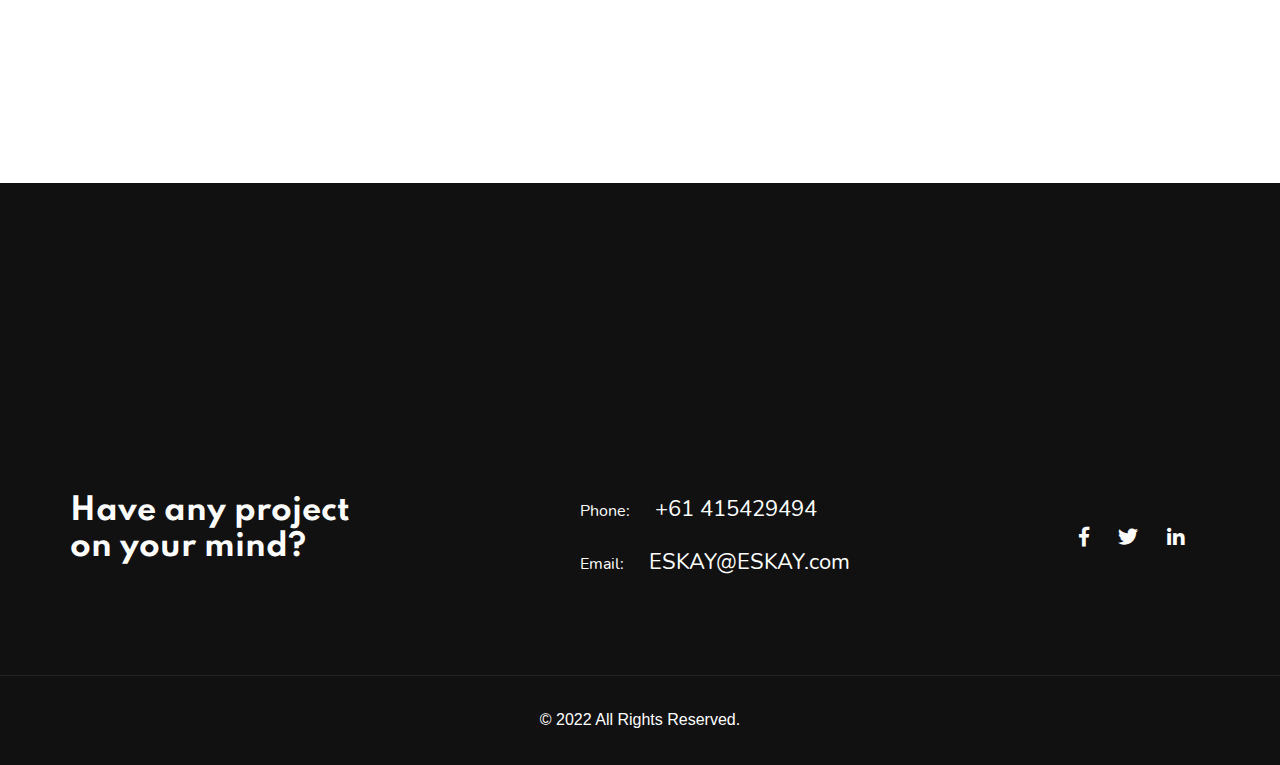
==== commit 917a926e: "Updated theme colors" ====
--- a/index.html
+++ b/index.html
@@ -287,18 +287,18 @@
 				<!-- <div class="row team-loop wow fadeInUp" data-wow-delay=".5s" id="ServicesSlider"> -->
 					<div class="row team-loop wow fadeInUp" data-wow-delay=".5s">
 						<!-- Single Service  -->
-						<div class="col-lg-4 col-md-6 col-sm-6" >
+						<!-- <div class="col-lg-4 col-md-6 col-sm-6" >
 							<div class="service-box" data-match-height-Ex="groupNameEx">
 								<div class="icon `">
 									<i class="fal fa-mobile-android-alt"></i>
 								</div>
 								<h4>Mobile App development</h4>
 								<p>There are so many ways to build mobile apps in the market and we happen to be experts in some of the best technologies to build custom, efficient, and engaging mobile applications. We use high-end, latest technologies for building attractive, user friendly, and widely accepted iOS and Android mobile applications like React Native or Flutter.</p>
-								<!-- <a href="#" class="link">read more <i class="fal fa-long-arrow-right"></i></a> -->
-							</div>
-						</div>
+								<a href="#" class="link">read more <i class="fal fa-long-arrow-right"></i></a>
+							</div>
+						</div> -->
 						<!-- Single Service  -->
-						<div class="col-lg-4 col-md-6 col-sm-6" >
+						<!-- <div class="col-lg-4 col-md-6 col-sm-6" >
 							<div class="service-box" data-match-height-Ex="groupNameEx">
 								<div class="icon primary-color">
 									<i class="far fa-browser"></i>
@@ -306,20 +306,20 @@
 								<h4>Web Application development</h4>
 								<p>We take pride in our ability to deliver the best and cost-effective custom web design and development solutions to create outstanding websites, web applications, admin panels, web-tools, etc.
 								</p>
-								<!-- <a href="#" class="link">read more <i class="fal fa-long-arrow-right"></i></a> -->
-							</div>
-						</div>
+								<a href="#" class="link">read more <i class="fal fa-long-arrow-right"></i></a>
+							</div>
+						</div> -->
 						<!-- Single Service  -->
-						<div class="col-lg-4 col-md-6 col-sm-6 mx-auto">
+						<!-- <div class="col-lg-4 col-md-6 col-sm-6 mx-auto">
 							<div class="service-box" data-match-height-Ex="groupNameEx">
 								<div class="icon primary-color">
 									<i class="far fa-terminal"></i>
 								</div>
 								<h4>Cloud Migration Strategy and Implementation</h4>
 								<p>We help businesses to leverage the full potential of the cloud technologies. Which unlocks new opportunities, makes solutions secure, reliable and highly scalable and also reduce operational costs.</p>
-								<!-- <a href="#" class="link">read more <i class="fal fa-long-arrow-right"></i></a> -->
-							</div>
-						</div>
+								<a href="#" class="link">read more <i class="fal fa-long-arrow-right"></i></a>
+							</div>
+						</div> -->
 	
 							<!-- Single Service  -->
 					<div class="col-lg-4 col-md-6 col-sm-6">
@@ -329,7 +329,7 @@
 							</div>
 							<h4>CRM Implementation and Customisation</h4>
 							<p>ESKAY has transformed businesses and their customer journey by implementing and customising Microsoft Dynamics and Appian CRM solutions.</p>
-							<!-- <a href="#" class="link">read more <i class="fal fa-long-arrow-right"></i></a> -->
+							<a href="#" class="link">read more <i class="fal fa-long-arrow-right"></i></a>
 						</div>
 					</div>
 					<!-- Single Service  -->
@@ -357,40 +357,40 @@
 						</div>
 					</div>
 						<!-- Single Service  -->
-						<div class="col-lg-4 col-md-6 col-sm-6 mx-auto">
+						<!-- <div class="col-lg-4 col-md-6 col-sm-6 mx-auto">
 							<div class="service-box" data-match-height-Ex="groupNameEx">
 								<div class="icon primary-color">
 									<i class="fas fa-network-wired"></i>
 								</div>
 								<h4>IOT Development</h4>
 								<p>Our team of IoT experts offers a wide spectrum of development services using advanced technologies to upgrade your devices into smart devices, and streamline and automate complex business processes.</p>
-								<!-- <a href="#" class="link">read more <i class="fal fa-long-arrow-right"></i></a> -->
-							</div>
-						</div>
+								<a href="#" class="link">read more <i class="fal fa-long-arrow-right"></i></a>
+							</div>
+						</div> -->
 						<!-- Single Service  -->
-						<div class="col-lg-4 col-md-6 col-sm-6 mx-auto">
+						<!-- <div class="col-lg-4 col-md-6 col-sm-6 mx-auto">
 							<div class="service-box mb-0" data-match-height-Ex="groupNameEx">
 								<div class="icon primary-color">
 									<i class="fal fa-tools"></i>
 								</div>
 								<h4>Maintenance services</h4>
 								<p>Our professionals maintain your products to make sure that your business achieves maximum productivity and profitability. </p>
-								<!-- <a href="#" class="link">read more <i class="fal fa-long-arrow-right"></i></a> -->
-							</div>
-						</div>
+								<a href="#" class="link">read more <i class="fal fa-long-arrow-right"></i></a>
+							</div>
+						</div> -->
 						
 							<!-- Single Service  -->
-					<div class="col-lg-4 col-md-6 col-sm-6 mx-auto">
+					<!-- <div class="col-lg-4 col-md-6 col-sm-6 mx-auto">
 						<div class="service-box mb-0" data-match-height-Ex="groupNameEx">
 							<div class="icon primary-color">
 								<i class="fal fa-user-tie"></i>
 							</div>
 							<h4>Dedicated Resource Hiring</h4>
 							<p>With this module you have the power to select either one resource or create your own team for your product to work on your terms. </p>
-							<!-- <a href="#" class="link">read more <i class="fal fa-long-arrow-right"></i></a> -->
-						</div>
-					</div>
-					<!-- Single Service  -->
+							<a href="#" class="link">read more <i class="fal fa-long-arrow-right"></i></a>
+						</div>
+					</div> -->
+					<!-- Single Service  
 					<div class="col-lg-4 col-md-6 col-sm-6 mx-auto">
 						<div class="service-box" data-match-height-Ex="groupNameEx">
 							<div class="icon primary-color">
@@ -398,14 +398,14 @@
 							</div>
 							<h4>BlockChain Development</h4>
 							<p>We deliver streamlined setup of Blockchain technologies with advanced encryption features. We are looking forward to making nameless transactions easier using our custom development modules for different industrial sectors. </p>
-							<!-- <a href="#" class="link">read more <i class="fal fa-long-arrow-right"></i></a> -->
+							<!-- <a href="#" class="link">read more <i class="fal fa-long-arrow-right"></i></a> 
 						</div>
 					</div>
 	
 						
 	
 						
-						<!-- Single Service  -->
+						<!-- Single Service 
 						<div class="col-lg-4 col-md-6 col-sm-6 mx-auto">
 							<div class="service-box" data-match-height-Ex="groupNameEx">
 								<div class="icon primary-color">
@@ -413,9 +413,9 @@
 								</div>
 								<h4>Page load time optimisation</h4>
 								<p>Page load optimization is a strategy that is seldom ignored but actually is very crucial for SEO. We ensure that your website loads quickly for visitors because we don’t want your site to lose conversions and revenue. </p>
-								<!-- <a href="#" class="link">read more <i class="fal fa-long-arrow-right"></i></a> -->
-							</div>
-						</div>
+								<a href="#" class="link">read more <i class="fal fa-long-arrow-right"></i></a>
+							</div>
+						</div> -->
 						
 
 							<!-- Single Service  -->
@@ -609,31 +609,24 @@
 					<!-- Testimonial Slider 2 -->
 
 								<!-- Testimonial Slider 3 -->
-							<div class="sliderData">
-						
-							
-								<div class="single-testimonial">
-									<div class="subTestimonial">
-										<p>The app is now ready on both the Android and iOS platforms. ESKAY Web LLP communicated with the client seamlessly. They strived for excellence and they were easy-going and professional.
-										</p>
-										<h4 class="author">Osama Shobaky <span class="author-pro">Founder & CEO, Shaamel </span></h4>
-									</div>
-									<div class="subTestimonial">
-										<p>The client is pleased with the final product. ESKAY Web LLP managed the project well, delivering the product quickly without sacrificing quality.
-										</p>
-										<h4 class="author">Eduardo Sieber <span class="author-pro"> Founder, Online Psychotherapie & Coaching GmbH </span></h4>
-									</div>
-								</div>
-
-							</div>
-						<!-- Testimonial Slider 3 -->
-
-						
-					</div>
-				</div>
-			</div>
-		</div>
-
+						<div class="sliderData">	
+							<div class="single-testimonial">
+								<div class="subTestimonial">
+									<p>The app is now ready on both the Android and iOS platforms. ESKAY Web LLP communicated with the client seamlessly. They strived for excellence and they were easy-going and professional.
+									</p>
+									<h4 class="author">Osama Shobaky <span class="author-pro">Founder & CEO, Shaamel </span></h4>
+								</div>
+								<div class="subTestimonial">
+									<p>The client is pleased with the final product. ESKAY Web LLP managed the project well, delivering the product quickly without sacrificing quality.
+									</p>
+									<h4 class="author">Eduardo Sieber <span class="author-pro"> Founder, Online Psychotherapie & Coaching GmbH </span></h4>
+								</div>
+							</div>
+						</div>
+					</div>
+				</div>
+			</div>
+		</div>
 	</section>
 	<!--====== TESTIMONIAL SECTION END ======-->
 
--- a/assets/css/style.min.css
+++ b/assets/css/style.min.css
@@ -1040,25 +1040,25 @@
     position: relative
 }
 
-.banner-section .banner-text::before {
+/* .banner-section .banner-text::before {
     position: absolute;
     right: 125px;
     top: -90px;
     content: url(../img/shape/04.png)
-}
+} */
 
 @media (max-width: 399px) {
-    .banner-section .banner-text::before {
+    /* .banner-section .banner-text::before {
         right: 50px
-    }
-}
-
-.banner-section .banner-text::after {
+    } */
+}
+
+/* .banner-section .banner-text::after {
     position: absolute;
     left: 50%;
     bottom: -75px;
     content: url(../img/shape/02.png)
-}
+} */
 
 @media (max-width: 767px) {
     .banner-section .banner-text {
@@ -1230,12 +1230,12 @@
     background-color: #000000
 }
 
-.banner-section::after {
+/* .banner-section::after {
     position: absolute;
     right: calc(46% - 30px);
     bottom: 190px;
     content: url(../img/shape/03.png)
-}
+} */
 
 @media (max-width: 767px) {
     .banner-section::after {
--- a/assets/css/custom.css
+++ b/assets/css/custom.css
@@ -187,13 +187,12 @@
     font-weight: 500;
     padding: 0 100px 0 0;
 }
-.banner-section .banner-text::before {
+/* .banner-section .banner-text::before {
     position: absolute;
     left: 0;
     top: -60px;
     content: url(../img/shape/01.png);
-	
-}
+} */
 .banner-section .banner-text .banner-promo::before {
 	display: none;
 }
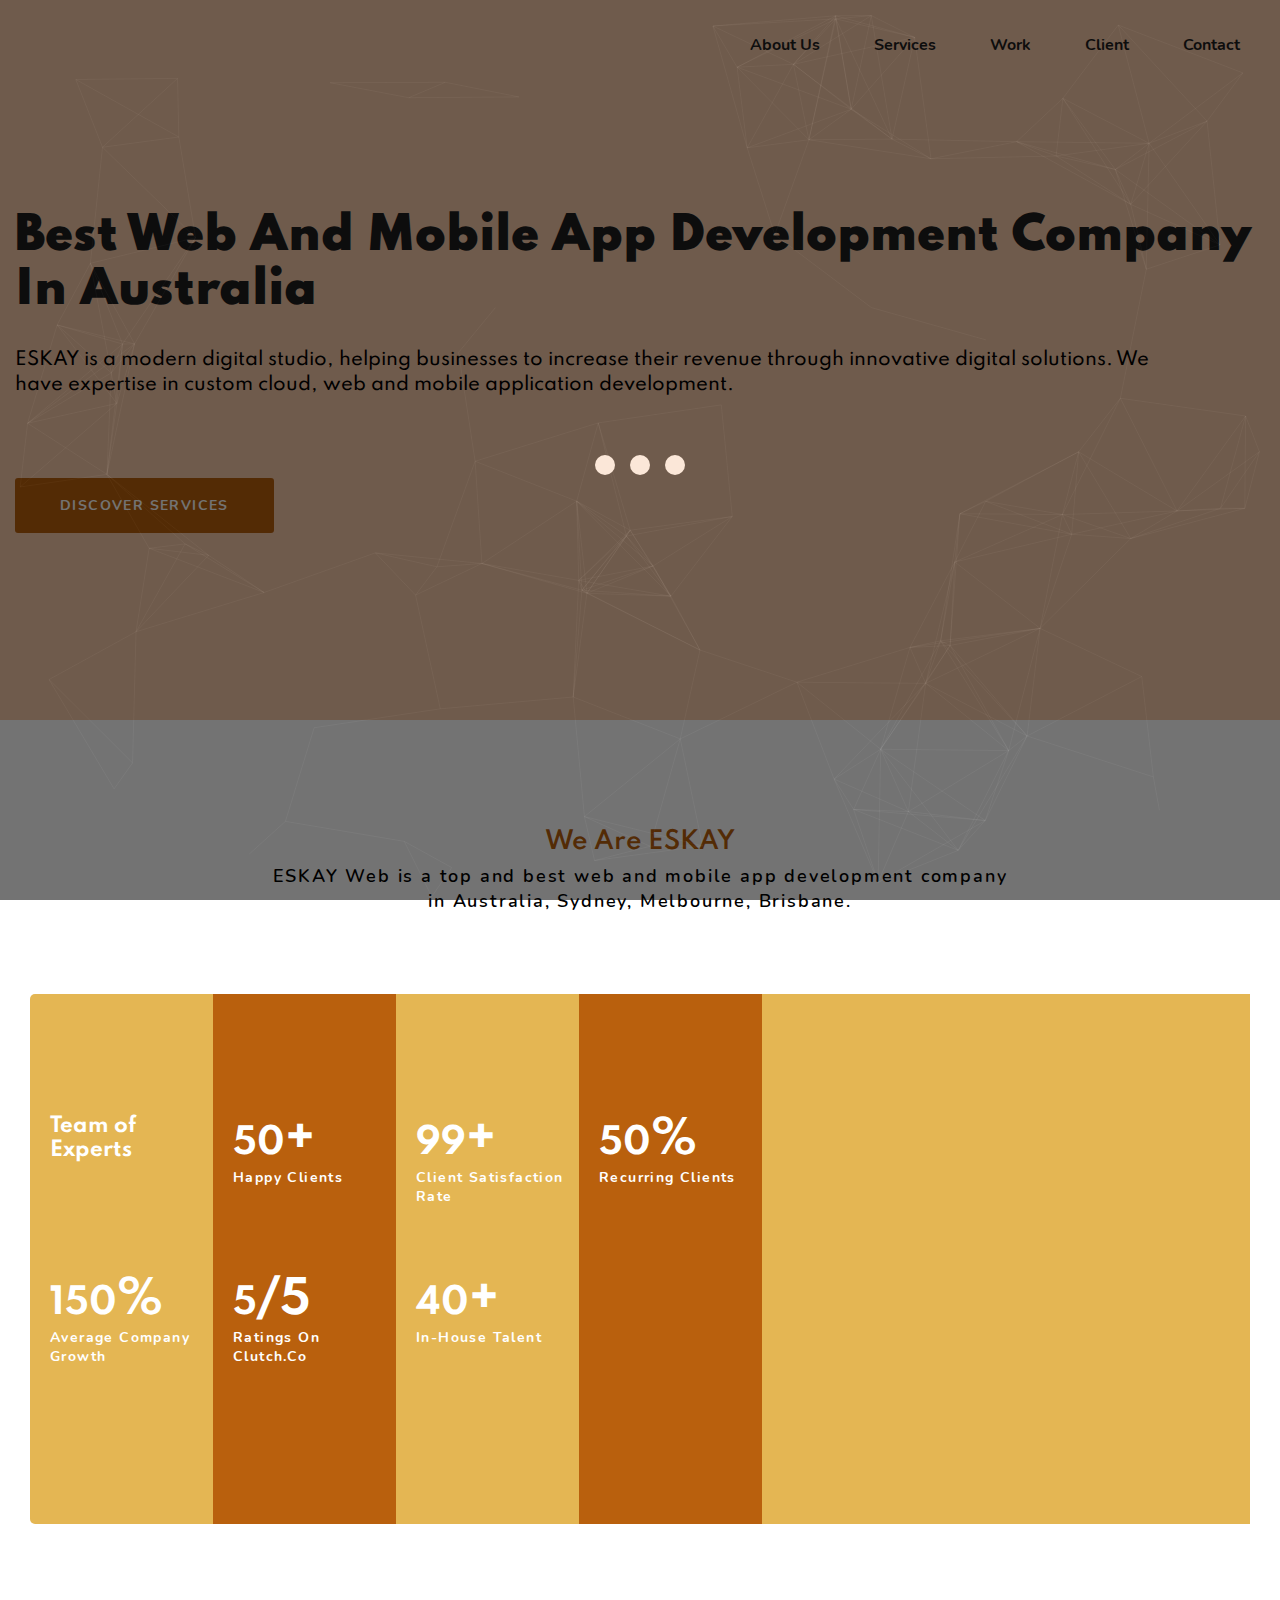
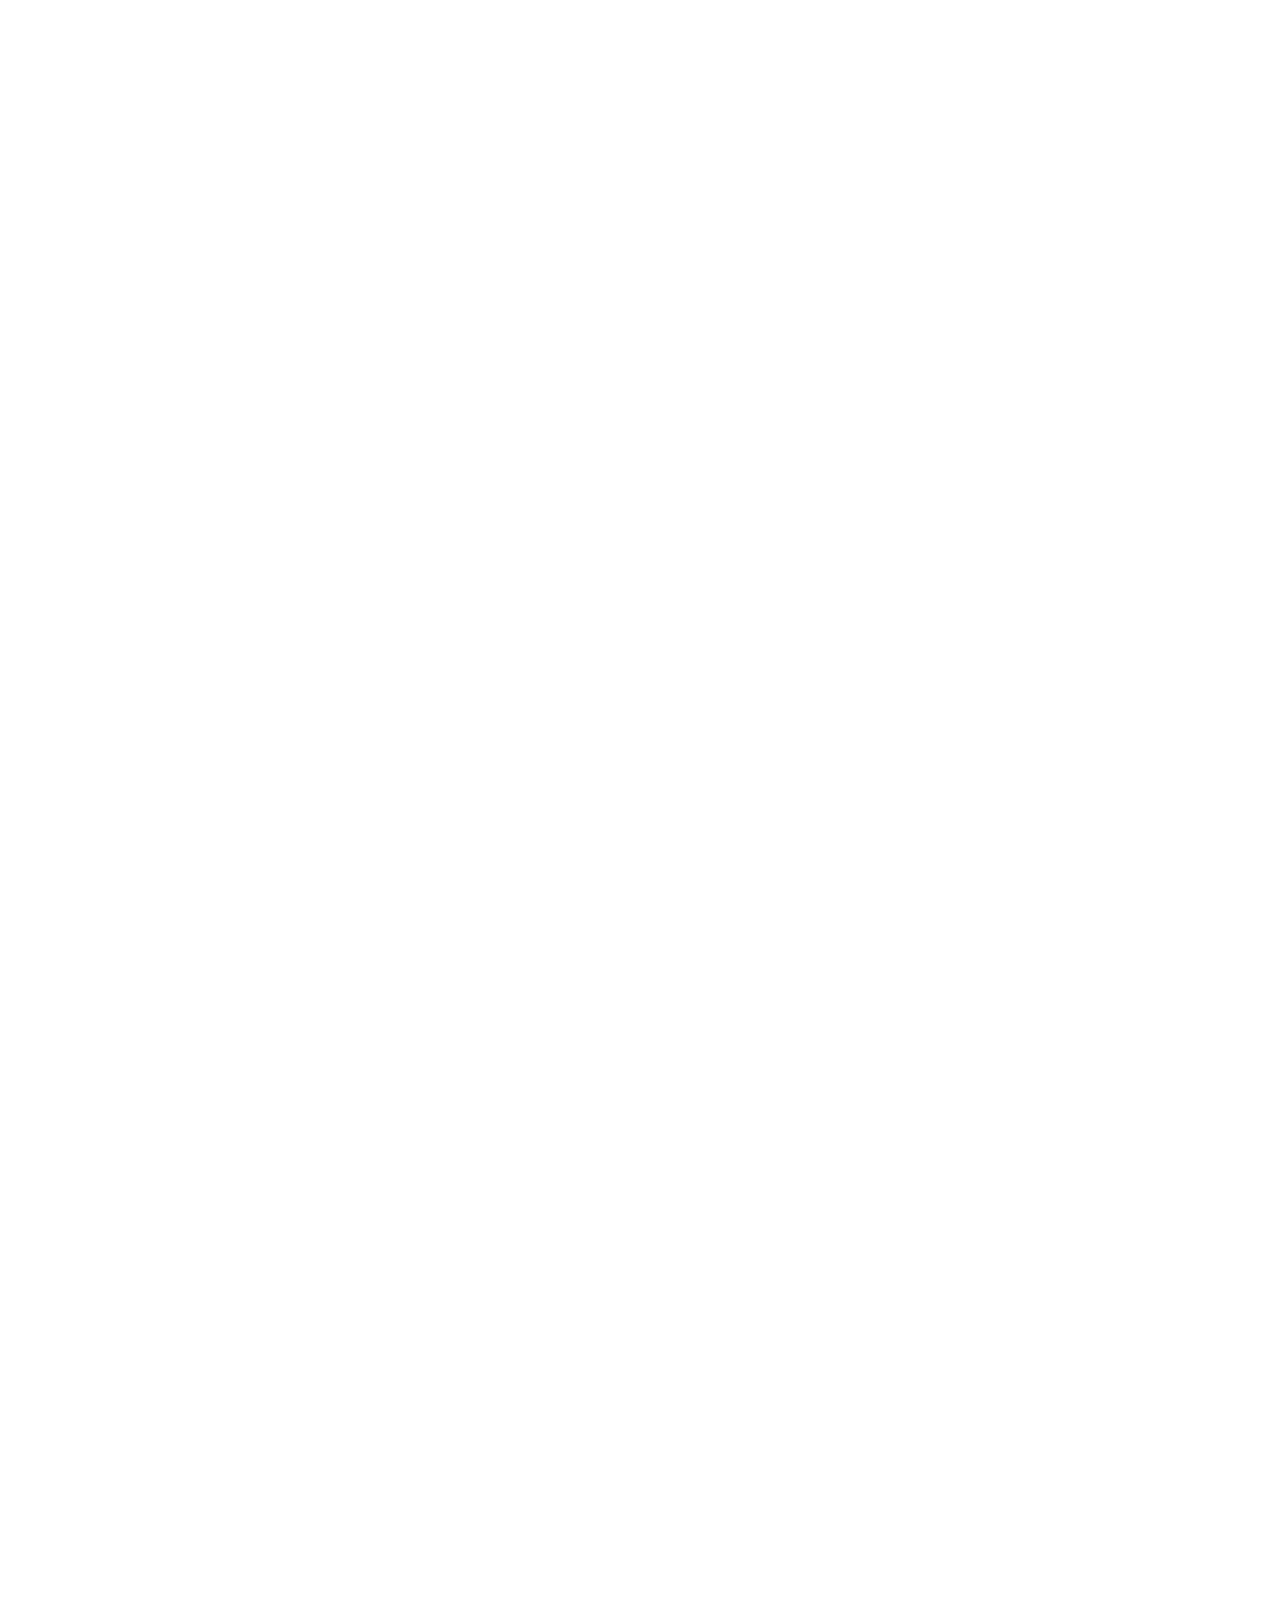
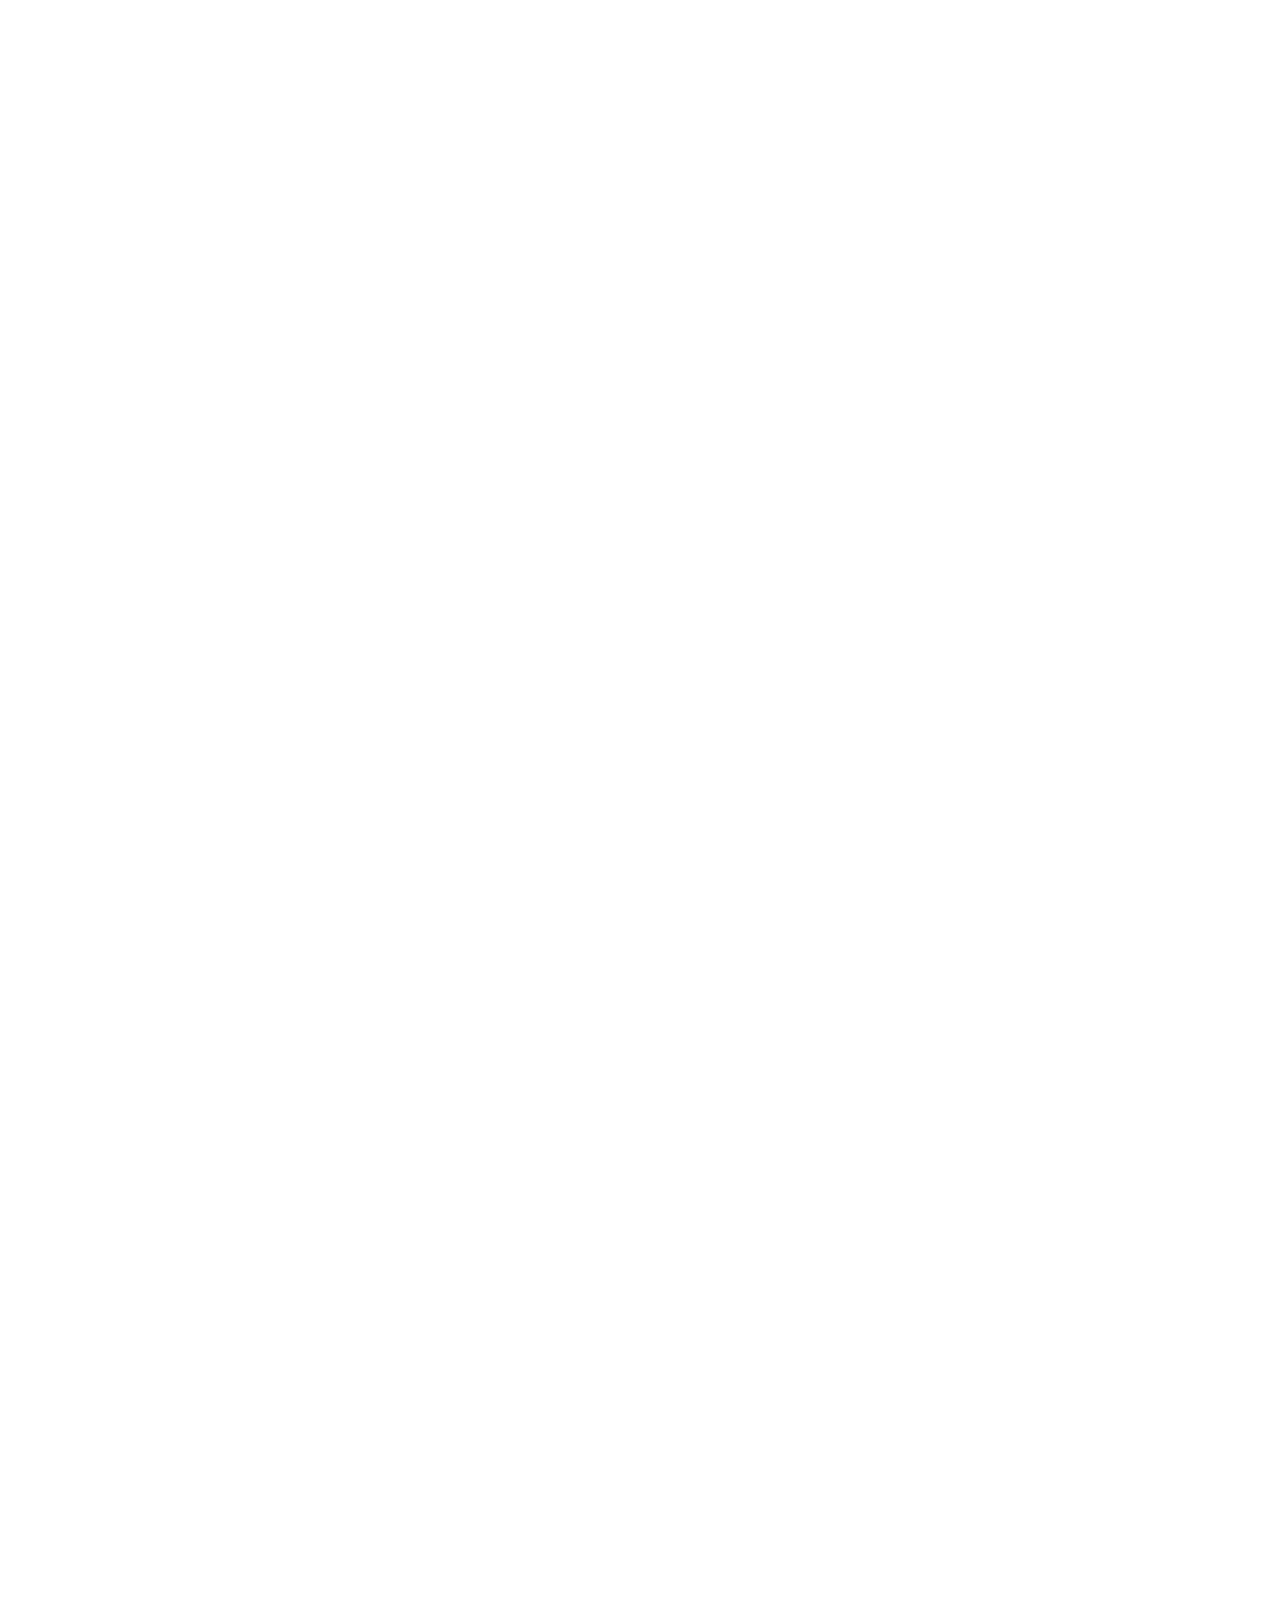
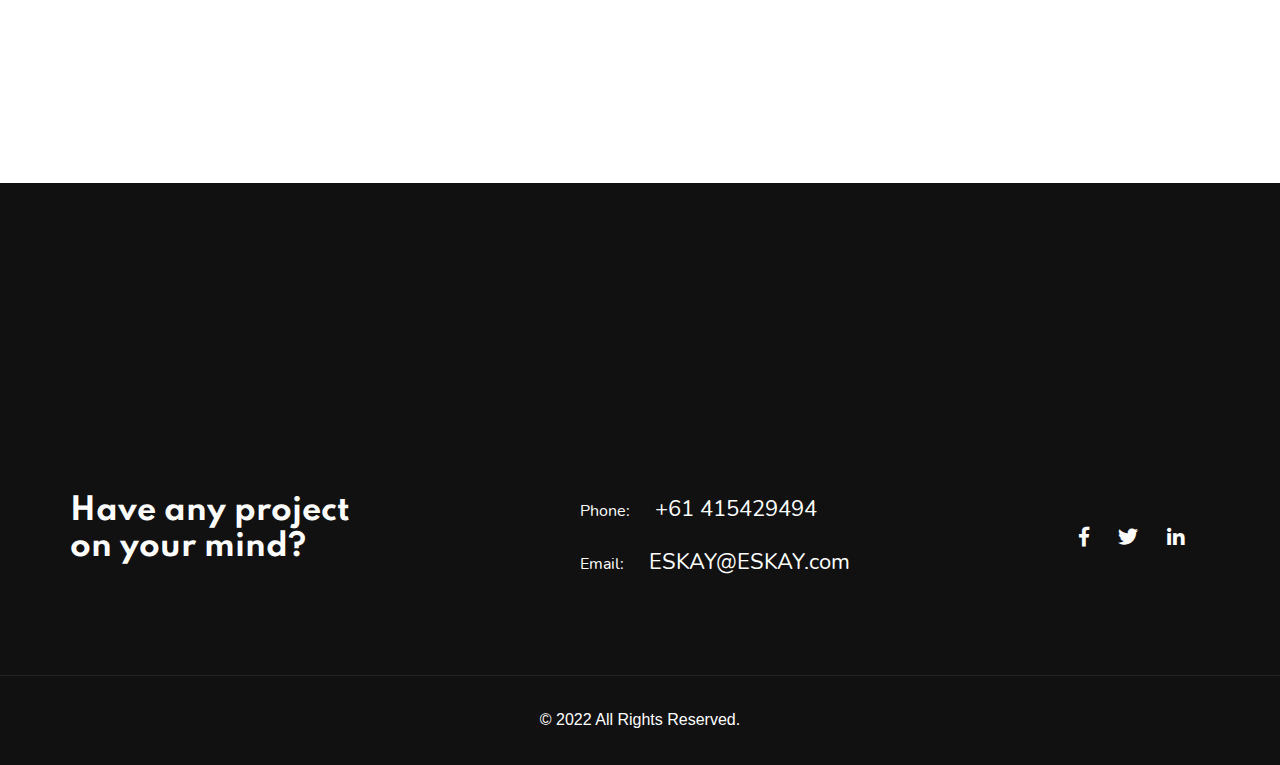
==== commit 998047e1: "Added phone number" ====
--- a/index.html
+++ b/index.html
@@ -646,12 +646,12 @@
 						<li>
 						<i class="fas fa-phone"></i>
 							Call Us
-						<a href="tel:+61 415429494"><span class="pt-10">+61 415429494</span> </a>
+						<a href="tel:+61 452458189"><span class="pt-10">+61 452458189</span> </a>
 						</li>
 						<li>
 							<i class="fas fa-map-marker-alt"></i>
 							Address
-							<span class="pt-10">51 Cinderella Dr, Springwood QLD 4127</span>
+							<span class="pt-10">50 Miller St, Chermside QLD 4032</span>
 						</li>
 						<li>
 							<i class="fas fa-envelope-open"></i>
@@ -812,4 +812,4 @@
 </script>
 
 </body>
-</html>+</html>
